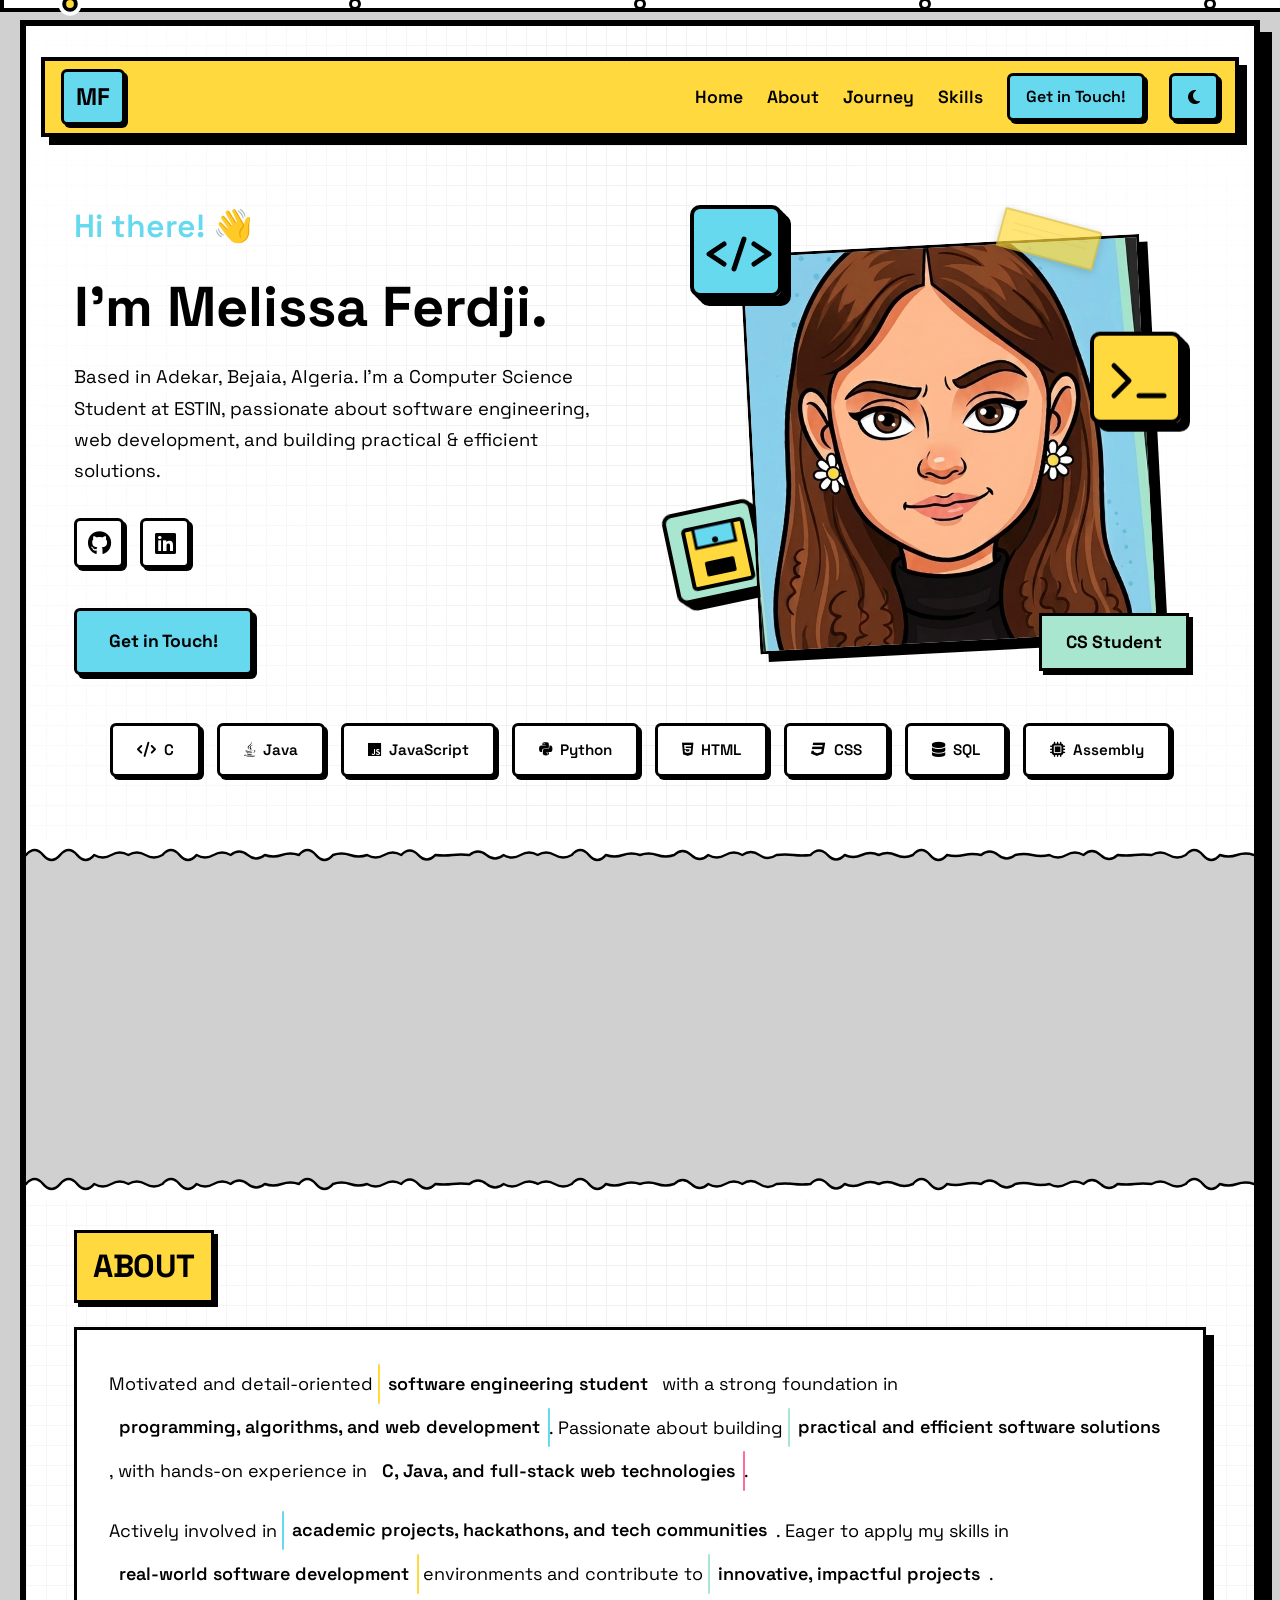
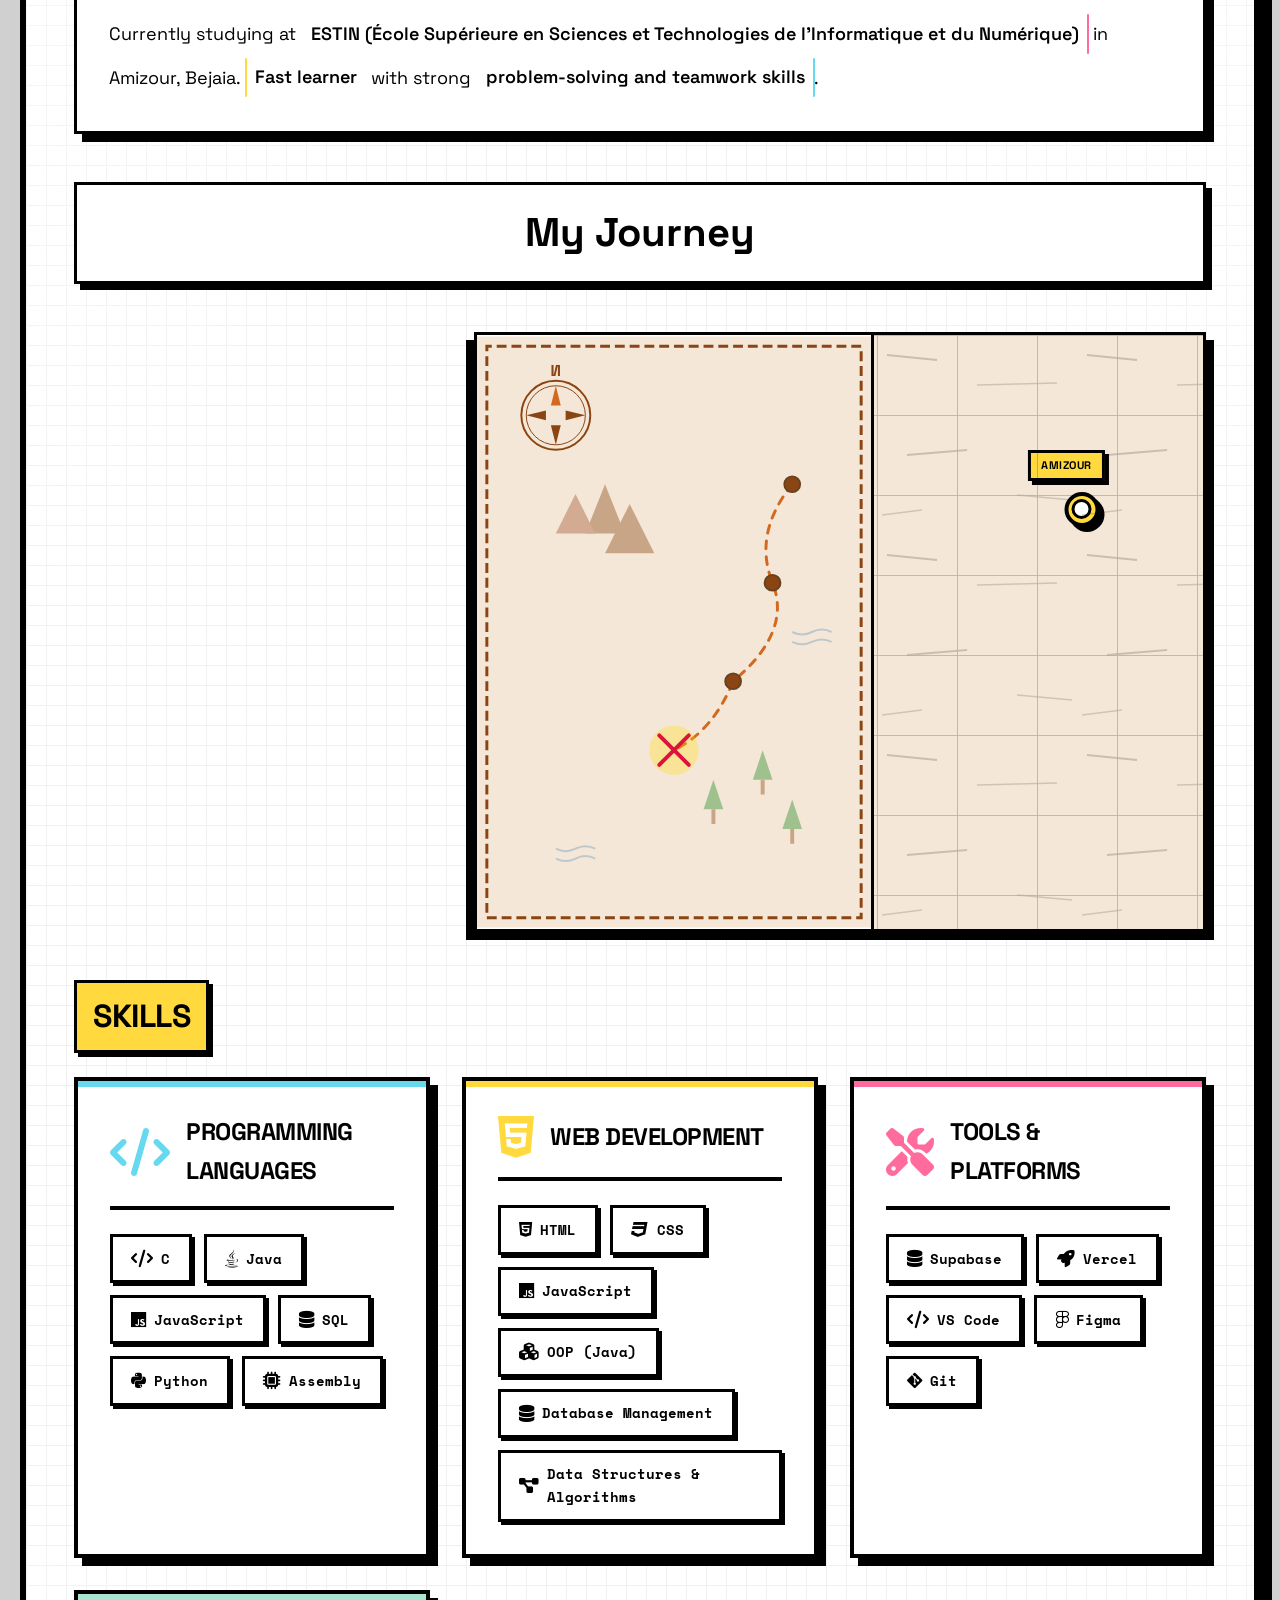
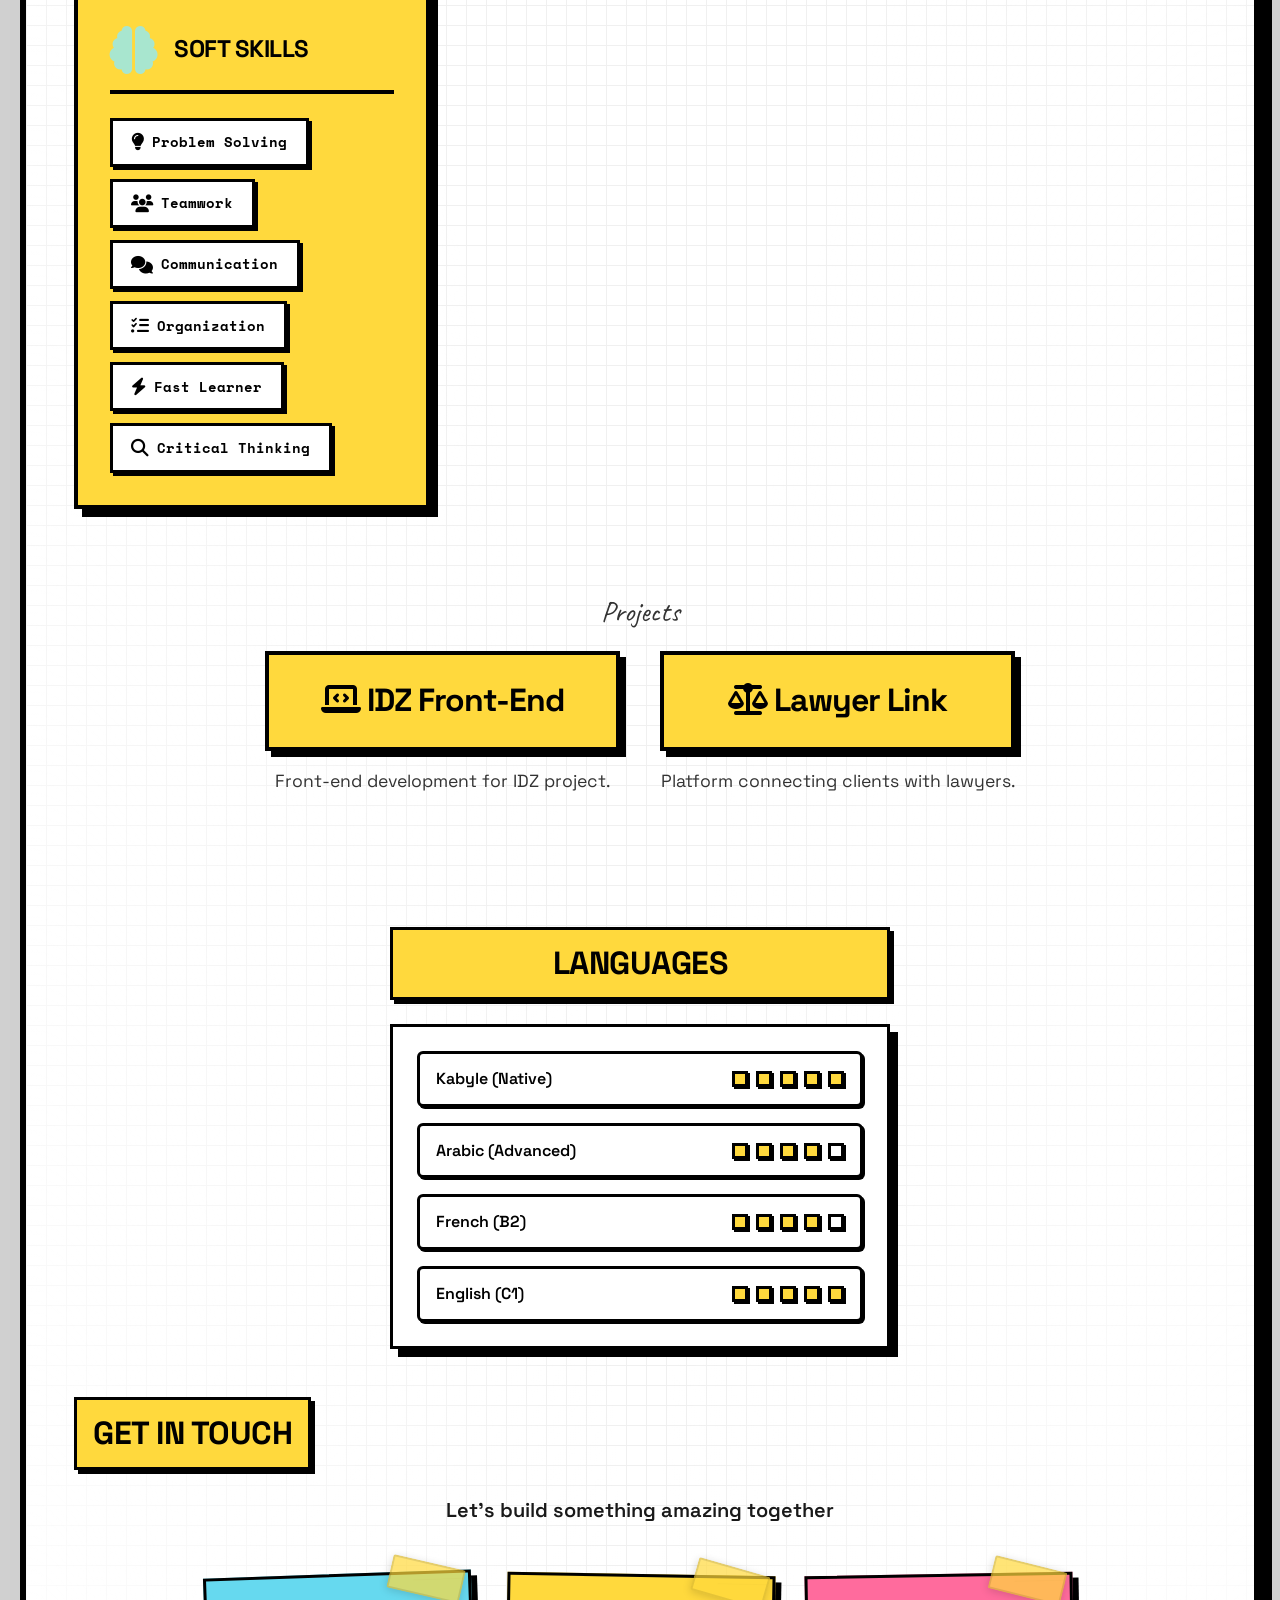
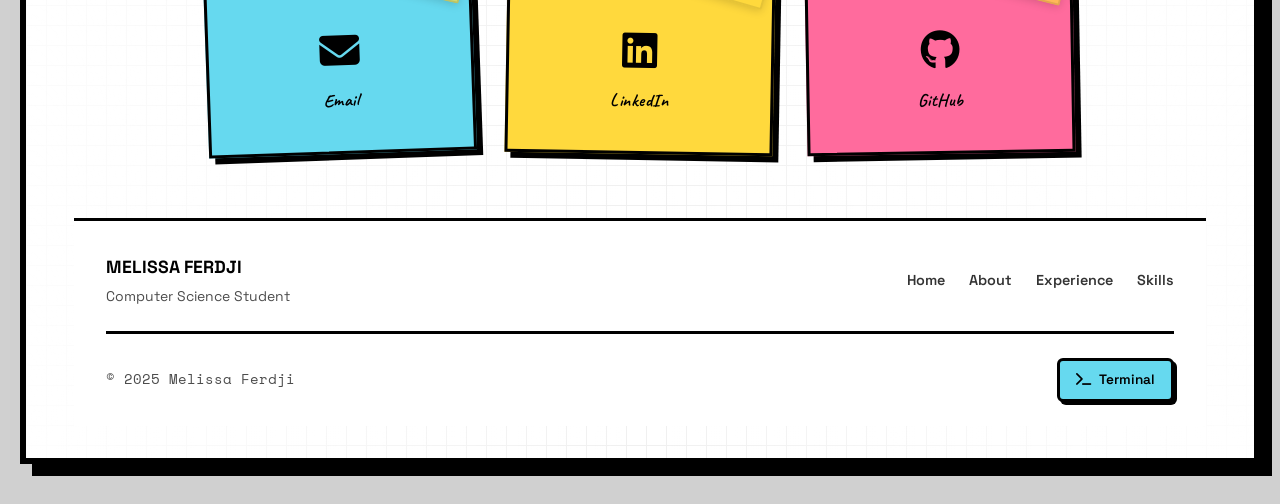
==== index.html @ 0785ccd7 "Initial commit: Adapted portfolio for Melissa Ferdji" ====
<!DOCTYPE html>
<html lang="en">
<head>
    <meta charset="UTF-8">
    <meta name="viewport" content="width=device-width, initial-scale=1.0">

    <!-- Primary Meta Tags -->
    <title>Melissa Ferdji | Computer Science Student | Software & Web Development</title>
    <meta name="title" content="Melissa Ferdji | Computer Science Student | Software & Web Development">
    <meta name="description" content="Motivated software engineering student at ESTIN with a strong foundation in programming, algorithms, and web development. Skilled in C, Java, JavaScript, Python, and full-stack web technologies.">
    <meta name="keywords" content="Melissa Ferdji, Computer Science Student, Software Developer, Web Developer, ESTIN, Java, C, JavaScript, Python, HTML, CSS, SQL, Bejaia, Algeria">
    <meta name="author" content="Melissa Ferdji">
    <meta name="robots" content="index, follow">
    <meta name="language" content="English">

    <!-- Geo Tags -->
    <meta name="geo.region" content="DZ-06">
    <meta name="geo.placename" content="Bejaia">
    <meta name="geo.position" content="36.7509;5.0567">

    <!-- Open Graph / Facebook -->
    <meta property="og:type" content="website">
    <meta property="og:url" content="https://www.reallygreatsite.com">
    <meta property="og:site_name" content="Melissa Ferdji">
    <meta property="og:title" content="Melissa Ferdji | Computer Science Student">
    <meta property="og:description" content="Software engineering student with a strong foundation in programming, algorithms, and web development.">
    <meta property="og:image" content="image/melissa.png">
    <meta property="og:image:width" content="1200">
    <meta property="og:image:height" content="630">
    <meta property="og:image:alt" content="Melissa Ferdji - Computer Science Student">
    <meta property="og:locale" content="en_US">

    <!-- Twitter -->
    <meta property="twitter:card" content="summary_large_image">
    <meta property="twitter:url" content="https://www.reallygreatsite.com">
    <meta property="twitter:title" content="Melissa Ferdji | Computer Science Student">
    <meta property="twitter:description" content="Software engineering student with a strong foundation in programming, algorithms, and web development.">
    <meta property="twitter:image" content="image/melissa.png">
    <meta property="twitter:image:alt" content="Melissa Ferdji - Computer Science Student">

    <!-- Canonical URL -->
    <link rel="canonical" href="https://www.reallygreatsite.com">

    <!-- Favicon -->
    <link rel="icon" type="image/svg+xml" href="favicon.svg">

    <!-- Preload critical resources -->
    <link rel="preload" href="neo-styles.css" as="style">
    <link rel="preload" href="fonts.css" as="style">

    <!-- Stylesheets -->
    <link rel="stylesheet" href="neo-styles.css">
    <link rel="stylesheet" href="fontawesome/css/all.min.css" media="print" onload="this.media='all'">
    <noscript><link rel="stylesheet" href="fontawesome/css/all.min.css"></noscript>
    <link href="fonts.css" rel="stylesheet">
    <!-- External JavaScript -->

    <!-- Structured Data / JSON-LD -->
    <script type="application/ld+json">
    {
      "@context": "https://schema.org",
      "@type": "Person",
      "name": "Melissa Ferdji",
      "url": "https://www.reallygreatsite.com",
      "jobTitle": "Computer Science Student",
      "worksFor": {
        "@type": "EducationalOrganization",
        "name": "ESTIN - École Supérieure en Sciences et Technologies de l'Informatique et du Numérique"
      },
      "address": {
        "@type": "PostalAddress",
        "addressLocality": "Adekar, Bejaia",
        "addressCountry": "Algeria"
      },
      "alumniOf": {
        "@type": "EducationalOrganization",
        "name": "ESTIN Amizour"
      },
      "knowsAbout": ["C", "Java", "JavaScript", "Python", "SQL", "HTML", "CSS", "OOP", "Database Management", "Web Development", "Data Structures & Algorithms"],
      "sameAs": [
        "https://github.com/FERDJImelissa",
        "https://linkedin.com/in/melissa-ferdji-41543336b"
      ]
    }
    </script>
</head>
<body>


    <!-- Loading Screen -->
    <div class="loader-overlay">
        <div class="loader-shapes">
            <div class="loader-shape-svg loader-shape-1">
                <svg width="80" height="80" viewBox="0 0 100 100" fill="none" xmlns="http://www.w3.org/2000/svg">
                    <rect x="6" y="6" width="88" height="88" rx="8" fill="#66d9ef" stroke="#000" stroke-width="4"/>
                    <rect x="3" y="3" width="88" height="88" rx="8" fill="#66d9ef" stroke="#000" stroke-width="4"/>
                    <path d="M35 40 L20 50 L35 60" stroke="#000" stroke-width="5" stroke-linecap="round" stroke-linejoin="round"/>
                    <path d="M65 40 L80 50 L65 60" stroke="#000" stroke-width="5" stroke-linecap="round" stroke-linejoin="round"/>
                    <line x1="55" y1="35" x2="45" y2="65" stroke="#000" stroke-width="5" stroke-linecap="round"/>
                </svg>
            </div>
            <div class="loader-shape-svg loader-shape-2">
                <svg width="80" height="80" viewBox="0 0 100 100" fill="none" xmlns="http://www.w3.org/2000/svg">
                    <rect x="6" y="6" width="88" height="88" rx="8" fill="#ffd93d" stroke="#000" stroke-width="4"/>
                    <rect x="3" y="3" width="88" height="88" rx="8" fill="#ffd93d" stroke="#000" stroke-width="4"/>
                    <path d="M25 35 L40 50 L25 65" stroke="#000" stroke-width="5" stroke-linecap="round" stroke-linejoin="round"/>
                    <line x1="50" y1="65" x2="75" y2="65" stroke="#000" stroke-width="5" stroke-linecap="round"/>
                </svg>
            </div>
            <div class="loader-shape-svg loader-shape-3">
                <svg width="80" height="80" viewBox="0 0 100 100" fill="none" xmlns="http://www.w3.org/2000/svg">
                    <rect x="6" y="6" width="88" height="88" rx="8" fill="#a8e6cf" stroke="#000" stroke-width="4"/>
                    <rect x="3" y="3" width="88" height="88" rx="8" fill="#a8e6cf" stroke="#000" stroke-width="4"/>
                    <rect x="20" y="20" width="60" height="60" rx="3" fill="#ffd93d" stroke="#000" stroke-width="4"/>
                    <rect x="30" y="20" width="40" height="20" fill="#66d9ef" stroke="#000" stroke-width="3"/>
                    <rect x="35" y="55" width="30" height="15" rx="2" fill="#000"/>
                    <circle cx="50" cy="35" r="3" fill="#000"/>
                </svg>
            </div>
        </div>
        <div class="loader-wrapper">
            <div class="loader-letter">M</div>
            <div class="loader-letter">F</div>
        </div>
        <div class="loader-progress-bar">
            <div class="loader-progress-fill"></div>
        </div>
    </div>

    <div class="page-wrapper">
    <div class="progress-bar-container">
        <div class="progress-bar-fill"></div>
        <div class="progress-checkpoints">
            <div class="checkpoint" data-section="hero">
                <div class="checkpoint-dot"></div>
                <span class="checkpoint-label">Home</span>
            </div>
            <div class="checkpoint" data-section="about">
                <div class="checkpoint-dot"></div>
                <span class="checkpoint-label">About</span>
            </div>
            <div class="checkpoint" data-section="experience">
                <div class="checkpoint-dot"></div>
                <span class="checkpoint-label">Journey</span>
            </div>
            <div class="checkpoint" data-section="skills">
                <div class="checkpoint-dot"></div>
                <span class="checkpoint-label">Skills</span>
            </div>
            <div class="checkpoint" data-section="contact">
                <div class="checkpoint-dot"></div>
                <span class="checkpoint-label">Contact</span>
            </div>
        </div>
    </div>
    <nav class="navbar">
        <div class="nav-content">
            <a href="#" class="nav-brand">MF</a>
            <div class="nav-right">
                <a href="#hero" class="nav-link">Home</a>
                <a href="#about" class="nav-link">About</a>
                <a href="#experience" class="nav-link">Journey</a>
                <a href="#skills" class="nav-link">Skills</a>
                <a href="#contact" class="nav-cta">Get in Touch!</a>
                <button id="theme-toggle" class="theme-toggle-nav" aria-label="Toggle theme">
                    <i class="fas fa-moon"></i>
                </button>
            </div>
        </div>
    </nav>

    <section class="hero" id="hero">
        <div class="hero-content">
            <div class="hero-left">
                <p class="hero-greeting" id="hero-greeting">Hi there! 👋</p>
                <h1 class="hero-name">I'm Melissa Ferdji.</h1>
                <p class="hero-description">
                    Based in Adekar, Bejaia, Algeria. I'm a Computer Science Student at ESTIN, passionate about software engineering, web development, and building practical & efficient solutions.
                </p>
                <div class="hero-social">
                    <a href="https://github.com/FERDJImelissa" target="_blank" class="social-btn">
                        <i class="fab fa-github"></i>
                    </a>
                    <a href="https://linkedin.com/in/melissa-ferdji-41543336b" target="_blank" class="social-btn">
                        <i class="fab fa-linkedin"></i>
                    </a>
                </div>
                <div class="hero-cta-container">
                    <a href="#contact" class="btn-cta">Get in Touch!</a>
                </div>
            </div>
            <div class="hero-right">
                <div class="hero-image-wrapper">
                    <div class="tape-sticker"></div>
                    <img src="image/melissa_home.png" alt="Melissa Ferdji" class="hero-photo" width="400" height="400" fetchpriority="high">
                    <div class="deco-code">
                        <svg width="100" height="100" viewBox="0 0 100 100" fill="none" xmlns="http://www.w3.org/2000/svg">
                            <rect x="6" y="6" width="88" height="88" rx="8" fill="#66d9ef" stroke="#000" stroke-width="4"/>
                            <rect x="3" y="3" width="88" height="88" rx="8" fill="#66d9ef" stroke="#000" stroke-width="4"/>
                            <path d="M35 40 L20 50 L35 60" stroke="#000" stroke-width="5" stroke-linecap="round" stroke-linejoin="round"/>
                            <path d="M65 40 L80 50 L65 60" stroke="#000" stroke-width="5" stroke-linecap="round" stroke-linejoin="round"/>
                            <line x1="55" y1="35" x2="45" y2="65" stroke="#000" stroke-width="5" stroke-linecap="round"/>
                        </svg>
                    </div>
                    <div class="deco-terminal">
                        <svg width="100" height="100" viewBox="0 0 100 100" fill="none" xmlns="http://www.w3.org/2000/svg">
                            <rect x="6" y="6" width="88" height="88" rx="8" fill="#ffd93d" stroke="#000" stroke-width="4"/>
                            <rect x="3" y="3" width="88" height="88" rx="8" fill="#ffd93d" stroke="#000" stroke-width="4"/>
                            <path d="M25 35 L40 50 L25 65" stroke="#000" stroke-width="5" stroke-linecap="round" stroke-linejoin="round"/>
                            <line x1="50" y1="65" x2="75" y2="65" stroke="#000" stroke-width="5" stroke-linecap="round"/>
                        </svg>
                    </div>
                    <div class="deco-floppy">
                        <svg width="100" height="100" viewBox="0 0 100 100" fill="none" xmlns="http://www.w3.org/2000/svg">
                            <rect x="6" y="6" width="88" height="88" rx="8" fill="#a8e6cf" stroke="#000" stroke-width="4"/>
                            <rect x="3" y="3" width="88" height="88" rx="8" fill="#a8e6cf" stroke="#000" stroke-width="4"/>
                            <rect x="20" y="20" width="60" height="60" rx="3" fill="#ffd93d" stroke="#000" stroke-width="4"/>
                            <rect x="30" y="20" width="40" height="20" fill="#66d9ef" stroke="#000" stroke-width="3"/>
                            <rect x="35" y="55" width="30" height="15" rx="2" fill="#000"/>
                            <circle cx="50" cy="35" r="3" fill="#000"/>
                        </svg>
                    </div>
                    <div class="deco-label">CS Student</div>
                </div>
            </div>
        </div>
        <div class="tech-badges">
            <span class="tech-badge"><i class="fas fa-code"></i> C</span>
            <span class="tech-badge"><i class="fab fa-java"></i> Java</span>
            <span class="tech-badge"><i class="fab fa-js"></i> JavaScript</span>
            <span class="tech-badge"><i class="fab fa-python"></i> Python</span>
            <span class="tech-badge"><i class="fab fa-html5"></i> HTML</span>
            <span class="tech-badge"><i class="fab fa-css3"></i> CSS</span>
            <span class="tech-badge"><i class="fas fa-database"></i> SQL</span>
            <span class="tech-badge"><i class="fas fa-microchip"></i> Assembly</span>
        </div>
    </section>

    <div class="paper-tear paper-tear-top">
        <svg width="100%" height="30" viewBox="0 0 1440 30" preserveAspectRatio="none" xmlns="http://www.w3.org/2000/svg">
            <path d="M0,0 L0,15 Q10,5 20,15 T40,15 Q50,5 60,15 T80,15 Q90,20 100,15 T120,15 Q130,10 140,15 T160,15 Q170,5 180,15 T200,15 Q210,20 220,15 T240,15 Q250,8 260,15 T280,15 Q290,18 300,15 T320,15 Q330,5 340,15 T360,15 Q370,12 380,15 T400,15 Q410,20 420,15 T440,15 Q450,6 460,15 T480,15 Q490,16 500,15 T520,15 Q530,8 540,15 T560,15 Q570,20 580,15 T600,15 Q610,10 620,15 T640,15 Q650,5 660,15 T680,15 Q690,18 700,15 T720,15 Q730,12 740,15 T760,15 Q770,7 780,15 T800,15 Q810,20 820,15 T840,15 Q850,9 860,15 T880,15 Q890,14 900,15 T920,15 Q930,6 940,15 T960,15 Q970,19 980,15 T1000,15 Q1010,11 1020,15 T1040,15 Q1050,5 1060,15 T1080,15 Q1090,17 1100,15 T1120,15 Q1130,8 1140,15 T1160,15 Q1170,13 1180,15 T1200,15 Q1210,20 1220,15 T1240,15 Q1250,7 1260,15 T1280,15 Q1290,16 1300,15 T1320,15 Q1330,10 1340,15 T1360,15 Q1370,5 1380,15 T1400,15 Q1410,18 1420,15 T1440,15 L1440,0 Z"
            fill="#ffffff" stroke="none"/>
            <path d="M0,30 L0,15 Q10,5 20,15 T40,15 Q50,5 60,15 T80,15 Q90,20 100,15 T120,15 Q130,10 140,15 T160,15 Q170,5 180,15 T200,15 Q210,20 220,15 T240,15 Q250,8 260,15 T280,15 Q290,18 300,15 T320,15 Q330,5 340,15 T360,15 Q370,12 380,15 T400,15 Q410,20 420,15 T440,15 Q450,6 460,15 T480,15 Q490,16 500,15 T520,15 Q530,8 540,15 T560,15 Q570,20 580,15 T600,15 Q610,10 620,15 T640,15 Q650,5 660,15 T680,15 Q690,18 700,15 T720,15 Q730,12 740,15 T760,15 Q770,7 780,15 T800,15 Q810,20 820,15 T840,15 Q850,9 860,15 T880,15 Q890,14 900,15 T920,15 Q930,6 940,15 T960,15 Q970,19 980,15 T1000,15 Q1010,11 1020,15 T1040,15 Q1050,5 1060,15 T1080,15 Q1090,17 1100,15 T1120,15 Q1130,8 1140,15 T1160,15 Q1170,13 1180,15 T1200,15 Q1210,20 1220,15 T1240,15 Q1250,7 1260,15 T1280,15 Q1290,16 1300,15 T1320,15 Q1330,10 1340,15 T1360,15 Q1370,5 1380,15 T1400,15 Q1410,18 1420,15 T1440,15 L1440,30 Z"
            fill="#d0d0d0" stroke="none"/>
            <path d="M0,15 Q10,5 20,15 T40,15 Q50,5 60,15 T80,15 Q90,20 100,15 T120,15 Q130,10 140,15 T160,15 Q170,5 180,15 T200,15 Q210,20 220,15 T240,15 Q250,8 260,15 T280,15 Q290,18 300,15 T320,15 Q330,5 340,15 T360,15 Q370,12 380,15 T400,15 Q410,20 420,15 T440,15 Q450,6 460,15 T480,15 Q490,16 500,15 T520,15 Q530,8 540,15 T560,15 Q570,20 580,15 T600,15 Q610,10 620,15 T640,15 Q650,5 660,15 T680,15 Q690,18 700,15 T720,15 Q730,12 740,15 T760,15 Q770,7 780,15 T800,15 Q810,20 820,15 T840,15 Q850,9 860,15 T880,15 Q890,14 900,15 T920,15 Q930,6 940,15 T960,15 Q970,19 980,15 T1000,15 Q1010,11 1020,15 T1040,15 Q1050,5 1060,15 T1080,15 Q1090,17 1100,15 T1120,15 Q1130,8 1140,15 T1160,15 Q1170,13 1180,15 T1200,15 Q1210,20 1220,15 T1240,15 Q1250,7 1260,15 T1280,15 Q1290,16 1300,15 T1320,15 Q1330,10 1340,15 T1360,15 Q1370,5 1380,15 T1400,15 Q1410,18 1420,15 T1440,15"
            fill="none" stroke="var(--border)" stroke-width="2.5" stroke-linecap="round" stroke-linejoin="round"/>
        </svg>
    </div>

    <div class="page-gap"></div>

    <div class="paper-tear paper-tear-bottom">
        <svg width="100%" height="30" viewBox="0 0 1440 30" preserveAspectRatio="none" xmlns="http://www.w3.org/2000/svg">
            <path d="M0,0 L0,15 Q10,5 20,15 T40,15 Q50,5 60,15 T80,15 Q90,20 100,15 T120,15 Q130,10 140,15 T160,15 Q170,5 180,15 T200,15 Q210,20 220,15 T240,15 Q250,8 260,15 T280,15 Q290,18 300,15 T320,15 Q330,5 340,15 T360,15 Q370,12 380,15 T400,15 Q410,20 420,15 T440,15 Q450,6 460,15 T480,15 Q490,16 500,15 T520,15 Q530,8 540,15 T560,15 Q570,20 580,15 T600,15 Q610,10 620,15 T640,15 Q650,5 660,15 T680,15 Q690,18 700,15 T720,15 Q730,12 740,15 T760,15 Q770,7 780,15 T800,15 Q810,20 820,15 T840,15 Q850,9 860,15 T880,15 Q890,14 900,15 T920,15 Q930,6 940,15 T960,15 Q970,19 980,15 T1000,15 Q1010,11 1020,15 T1040,15 Q1050,5 1060,15 T1080,15 Q1090,17 1100,15 T1120,15 Q1130,8 1140,15 T1160,15 Q1170,13 1180,15 T1200,15 Q1210,20 1220,15 T1240,15 Q1250,7 1260,15 T1280,15 Q1290,16 1300,15 T1320,15 Q1330,10 1340,15 T1360,15 Q1370,5 1380,15 T1400,15 Q1410,18 1420,15 T1440,15 L1440,0 Z"
            fill="#d0d0d0" stroke="none"/>
            <path d="M0,30 L0,15 Q10,5 20,15 T40,15 Q50,5 60,15 T80,15 Q90,20 100,15 T120,15 Q130,10 140,15 T160,15 Q170,5 180,15 T200,15 Q210,20 220,15 T240,15 Q250,8 260,15 T280,15 Q290,18 300,15 T320,15 Q330,5 340,15 T360,15 Q370,12 380,15 T400,15 Q410,20 420,15 T440,15 Q450,6 460,15 T480,15 Q490,16 500,15 T520,15 Q530,8 540,15 T560,15 Q570,20 580,15 T600,15 Q610,10 620,15 T640,15 Q650,5 660,15 T680,15 Q690,18 700,15 T720,15 Q730,12 740,15 T760,15 Q770,7 780,15 T800,15 Q810,20 820,15 T840,15 Q850,9 860,15 T880,15 Q890,14 900,15 T920,15 Q930,6 940,15 T960,15 Q970,19 980,15 T1000,15 Q1010,11 1020,15 T1040,15 Q1050,5 1060,15 T1080,15 Q1090,17 1100,15 T1120,15 Q1130,8 1140,15 T1160,15 Q1170,13 1180,15 T1200,15 Q1210,20 1220,15 T1240,15 Q1250,7 1260,15 T1280,15 Q1290,16 1300,15 T1320,15 Q1330,10 1340,15 T1360,15 Q1370,5 1380,15 T1400,15 Q1410,18 1420,15 T1440,15 L1440,30 Z"
            fill="#ffffff" stroke="none"/>
            <path d="M0,15 Q10,5 20,15 T40,15 Q50,5 60,15 T80,15 Q90,20 100,15 T120,15 Q130,10 140,15 T160,15 Q170,5 180,15 T200,15 Q210,20 220,15 T240,15 Q250,8 260,15 T280,15 Q290,18 300,15 T320,15 Q330,5 340,15 T360,15 Q370,12 380,15 T400,15 Q410,20 420,15 T440,15 Q450,6 460,15 T480,15 Q490,16 500,15 T520,15 Q530,8 540,15 T560,15 Q570,20 580,15 T600,15 Q610,10 620,15 T640,15 Q650,5 660,15 T680,15 Q690,18 700,15 T720,15 Q730,12 740,15 T760,15 Q770,7 780,15 T800,15 Q810,20 820,15 T840,15 Q850,9 860,15 T880,15 Q890,14 900,15 T920,15 Q930,6 940,15 T960,15 Q970,19 980,15 T1000,15 Q1010,11 1020,15 T1040,15 Q1050,5 1060,15 T1080,15 Q1090,17 1100,15 T1120,15 Q1130,8 1140,15 T1160,15 Q1170,13 1180,15 T1200,15 Q1210,20 1220,15 T1240,15 Q1250,7 1260,15 T1280,15 Q1290,16 1300,15 T1320,15 Q1330,10 1340,15 T1360,15 Q1370,5 1380,15 T1400,15 Q1410,18 1420,15 T1440,15"
            fill="none" stroke="var(--border)" stroke-width="2.5" stroke-linecap="round" stroke-linejoin="round"/>
        </svg>
    </div>

    <div class="tear-tape-sticker"></div>

    <div class="container">

        <section class="section" id="about">
            <h2 class="section-title">ABOUT</h2>
            <div class="card">
                <p class="text">
                    Motivated and detail-oriented <span class="highlight highlight-yellow">software engineering student</span> with a strong foundation in
                    <span class="highlight highlight-cyan">programming, algorithms, and web development</span>. Passionate about building
                    <span class="highlight highlight-green">practical and efficient software solutions</span>, with hands-on experience in
                    <span class="highlight highlight-pink">C, Java, and full-stack web technologies</span>.
                </p>
                <p class="text">
                    Actively involved in <span class="highlight highlight-cyan">academic projects, hackathons, and tech communities</span>.
                    Eager to apply my skills in <span class="highlight highlight-yellow">real-world software development</span> environments
                    and contribute to <span class="highlight highlight-green">innovative, impactful projects</span>.
                </p>
                <p class="text">
                    Currently studying at <span class="highlight highlight-pink">ESTIN (École Supérieure en Sciences et Technologies de l'Informatique et du Numérique)</span>
                    in Amizour, Bejaia. <span class="highlight highlight-yellow">Fast learner</span> with strong
                    <span class="highlight highlight-cyan">problem-solving and teamwork skills</span>.
                </p>
            </div>
        </section>

        <section class="section journey-section" id="experience">
            <h2 class="section-title-center">My Journey</h2>
            <div class="journey-container">
                <div class="journey-timeline">
                    <h3 class="timeline-header">Journey Timeline</h3>
            <div class="timeline-list">
                <div class="timeline-item-flat" id="exp-1" data-country="Algeria">
                    <div class="timeline-dot"></div>
                    <div class="timeline-content-flat">
                        <h4 class="timeline-title">2CP (Preparatory Class) @ ESTIN</h4>
                        <p class="timeline-date">2025 - 2026</p>
                        <p class="timeline-description">
                            Second year preparatory class at ESTIN, deepening knowledge in algorithms, data structures, OOP with Java, database management, and web development.
                        </p>
                        <p class="timeline-location"><i class="fas fa-map-marker-alt"></i> Amizour, Bejaia, Algeria</p>
                    </div>
                </div>
                <div class="timeline-item-flat" id="exp-2" data-country="Algeria">
                    <div class="timeline-dot"></div>
                    <div class="timeline-content-flat">
                        <h4 class="timeline-title">1CP (Preparatory Class) @ ESTIN</h4>
                        <p class="timeline-date">2024 - 2025</p>
                        <p class="timeline-description">
                            First year preparatory class covering fundamentals of computer science, C programming, algebra, analysis, and introduction to algorithms.
                        </p>
                        <p class="timeline-location"><i class="fas fa-map-marker-alt"></i> Amizour, Bejaia, Algeria</p>
                    </div>
                </div>
                <div class="timeline-item-flat" id="exp-3" data-country="Algeria">
                    <div class="timeline-dot"></div>
                    <div class="timeline-content-flat">
                        <h4 class="timeline-title">Baccalaureate in Mathematics</h4>
                        <p class="timeline-date">2024</p>
                        <p class="timeline-description">
                            Graduated with distinction — Grade: 17.91/20. Strong foundation in mathematics, physics, and logical reasoning.
                        </p>
                        <p class="timeline-location"><i class="fas fa-map-marker-alt"></i> Adekar, Bejaia, Algeria</p>
                    </div>
                </div>
                <div class="timeline-item-flat" id="exp-4" data-country="Algeria">
                    <div class="timeline-dot"></div>
                    <div class="timeline-content-flat">
                        <h4 class="timeline-title">HR Manager — School of AI Béjaïa</h4>
                        <p class="timeline-date">2025 - Present</p>
                        <p class="timeline-description">
                            Managing human resources for the School of AI Béjaïa club. Organizing events, coordinating members, and promoting AI education in the community.
                        </p>
                        <p class="timeline-location"><i class="fas fa-map-marker-alt"></i> Bejaia, Algeria</p>
                    </div>
                </div>
                <div class="timeline-item-flat" id="exp-5" data-country="Algeria">
                    <div class="timeline-dot"></div>
                    <div class="timeline-content-flat">
                        <h4 class="timeline-title">Hackathon Organizer — "Automate & Innovate"</h4>
                        <p class="timeline-date">2025</p>
                        <p class="timeline-description">
                            Organized a hackathon focused on automation and innovation, bringing together students and developers to solve real-world problems.
                        </p>
                        <p class="timeline-location"><i class="fas fa-map-marker-alt"></i> ESTIN, Amizour, Algeria</p>
                    </div>
                </div>
                <div class="timeline-item-flat" id="exp-6" data-country="Algeria">
                    <div class="timeline-dot"></div>
                    <div class="timeline-content-flat">
                        <h4 class="timeline-title">Participant — EcoHack Hackathon</h4>
                        <p class="timeline-date">2025</p>
                        <p class="timeline-description">
                            Participated in the EcoHack hackathon, developing sustainable technology solutions as part of a collaborative team.
                        </p>
                        <p class="timeline-location"><i class="fas fa-map-marker-alt"></i> Bejaia, Algeria</p>
                    </div>
                </div>
            </div>
                </div>
                <div class="journey-timeline-back">
                    <svg class="treasure-map-svg" viewBox="0 0 400 600" xmlns="http://www.w3.org/2000/svg">
                        <!-- Aged paper background -->
                        <rect width="400" height="600" fill="#f4e7d7"/>

                        <!-- Compass Rose -->
                        <g transform="translate(320, 80)">
                            <circle cx="0" cy="0" r="35" fill="none" stroke="#8B4513" stroke-width="2"/>
                            <circle cx="0" cy="0" r="30" fill="none" stroke="#8B4513" stroke-width="1"/>
                            <!-- N -->
                            <polygon points="0,-30 5,-10 -5,-10" fill="#D2691E"/>
                            <!-- S -->
                            <polygon points="0,30 5,10 -5,10" fill="#8B4513"/>
                            <!-- E -->
                            <polygon points="30,0 10,5 10,-5" fill="#8B4513"/>
                            <!-- W -->
                            <polygon points="-30,0 -10,5 -10,-5" fill="#8B4513"/>
                            <text x="0" y="-40" text-anchor="middle" font-size="16" font-weight="bold" fill="#8B4513">N</text>
                        </g>

                        <!-- Dotted path route -->
                        <path d="M 80,150 Q 120,200 100,250 T 140,350 Q 160,400 200,420"
                              stroke="#D2691E" stroke-width="3" fill="none"
                              stroke-dasharray="8,8" stroke-linecap="round"/>

                        <!-- Location markers -->
                        <circle cx="80" cy="150" r="8" fill="#8B4513" stroke="#654321" stroke-width="2"/>
                        <circle cx="100" cy="250" r="8" fill="#8B4513" stroke="#654321" stroke-width="2"/>
                        <circle cx="140" cy="350" r="8" fill="#8B4513" stroke="#654321" stroke-width="2"/>

                        <!-- X marks the spot -->
                        <g transform="translate(200, 420)">
                            <circle cx="0" cy="0" r="25" fill="#FFD700" opacity="0.3"/>
                            <line x1="-15" y1="-15" x2="15" y2="15" stroke="#DC143C" stroke-width="4" stroke-linecap="round"/>
                            <line x1="15" y1="-15" x2="-15" y2="15" stroke="#DC143C" stroke-width="4" stroke-linecap="round"/>
                        </g>

                        <!-- Mountains -->
                        <g opacity="0.4">
                            <polygon points="250,200 270,150 290,200" fill="#8B4513"/>
                            <polygon points="280,200 300,160 320,200" fill="#A0522D"/>
                            <polygon points="220,220 245,170 270,220" fill="#8B4513"/>
                        </g>

                        <!-- Trees -->
                        <g opacity="0.4">
                            <polygon points="100,450 110,420 120,450" fill="#228B22"/>
                            <rect x="108" y="450" width="4" height="15" fill="#8B4513"/>
                            <polygon points="150,480 160,450 170,480" fill="#228B22"/>
                            <rect x="158" y="480" width="4" height="15" fill="#8B4513"/>
                            <polygon points="70,500 80,470 90,500" fill="#228B22"/>
                            <rect x="78" y="500" width="4" height="15" fill="#8B4513"/>
                        </g>

                        <!-- Waves/Water -->
                        <g opacity="0.3">
                            <path d="M 40,300 Q 50,295 60,300 T 80,300" stroke="#4682B4" stroke-width="2" fill="none"/>
                            <path d="M 40,310 Q 50,305 60,310 T 80,310" stroke="#4682B4" stroke-width="2" fill="none"/>
                            <path d="M 280,520 Q 290,515 300,520 T 320,520" stroke="#4682B4" stroke-width="2" fill="none"/>
                            <path d="M 280,530 Q 290,525 300,530 T 320,530" stroke="#4682B4" stroke-width="2" fill="none"/>
                        </g>

                        <!-- Decorative border -->
                        <rect x="10" y="10" width="380" height="580" fill="none"
                              stroke="#8B4513" stroke-width="3" stroke-dasharray="10,5"/>
                    </svg>
                </div>
                <div class="journey-map-container">
                    <div id="journey-map"></div>
                    <svg class="map-overlay-lines" xmlns="http://www.w3.org/2000/svg">
                        <defs>
                            <pattern id="grid" width="80" height="80" patternUnits="userSpaceOnUse">
                                <path d="M 80 0 L 0 0 0 80" fill="none" stroke="#000" stroke-width="2" opacity="0.8"/>
                            </pattern>
                            <pattern id="scratches" width="200" height="200" patternUnits="userSpaceOnUse">
                                <line x1="10" y1="20" x2="60" y2="25" stroke="#000" stroke-width="2" opacity="0.7"/>
                                <line x1="100" y1="50" x2="180" y2="48" stroke="#000" stroke-width="1.5" opacity="0.6"/>
                                <line x1="30" y1="120" x2="90" y2="115" stroke="#000" stroke-width="2" opacity="0.7"/>
                                <line x1="140" y1="160" x2="195" y2="165" stroke="#000" stroke-width="1.5" opacity="0.6"/>
                                <line x1="5" y1="180" x2="45" y2="175" stroke="#000" stroke-width="1.5" opacity="0.6"/>
                            </pattern>
                        </defs>
                        <rect width="100%" height="100%" fill="url(#grid)"/>
                        <rect width="100%" height="100%" fill="url(#scratches)"/>
                    </svg>
                    <img src="image/melissa_pirate2.png" alt="Pirate" class="map-pirate-overlay" width="200" height="200" loading="lazy">
                </div>
            </div>
        </section>

        <section class="section" id="skills">
            <h2 class="section-title">SKILLS</h2>

            <div class="skills-grid-modern">
                <div class="skill-box">
                    <div class="skill-box-header">
                        <i class="fas fa-code skill-icon-large"></i>
                        <h3 class="skill-box-title">Programming Languages</h3>
                    </div>
                    <div class="tech-tags">
                        <span class="tag"><i class="fas fa-code"></i> C</span>
                        <span class="tag"><i class="fab fa-java"></i> Java</span>
                        <span class="tag"><i class="fab fa-js"></i> JavaScript</span>
                        <span class="tag"><i class="fas fa-database"></i> SQL</span>
                        <span class="tag"><i class="fab fa-python"></i> Python</span>
                        <span class="tag"><i class="fas fa-microchip"></i> Assembly</span>
                    </div>
                </div>

                <div class="skill-box">
                    <div class="skill-box-header">
                        <i class="fab fa-html5 skill-icon-large"></i>
                        <h3 class="skill-box-title">Web Development</h3>
                    </div>
                    <div class="tech-tags">
                        <span class="tag"><i class="fab fa-html5"></i> HTML</span>
                        <span class="tag"><i class="fab fa-css3"></i> CSS</span>
                        <span class="tag"><i class="fab fa-js"></i> JavaScript</span>
                        <span class="tag"><i class="fas fa-cubes"></i> OOP (Java)</span>
                        <span class="tag"><i class="fas fa-database"></i> Database Management</span>
                        <span class="tag"><i class="fas fa-project-diagram"></i> Data Structures & Algorithms</span>
                    </div>
                </div>

                <div class="skill-box">
                    <div class="skill-box-header">
                        <i class="fas fa-tools skill-icon-large"></i>
                        <h3 class="skill-box-title">Tools & Platforms</h3>
                    </div>
                    <div class="tech-tags">
                        <span class="tag"><i class="fas fa-database"></i> Supabase</span>
                        <span class="tag"><i class="fas fa-rocket"></i> Vercel</span>
                        <span class="tag"><i class="fas fa-code"></i> VS Code</span>
                        <span class="tag"><i class="fab fa-figma"></i> Figma</span>
                        <span class="tag"><i class="fab fa-git-alt"></i> Git</span>
                    </div>
                </div>

                <div class="skill-box highlight-box">
                    <div class="skill-box-header">
                        <i class="fas fa-brain skill-icon-large"></i>
                        <h3 class="skill-box-title">Soft Skills</h3>
                    </div>
                    <div class="tech-tags">
                        <span class="tag"><i class="fas fa-lightbulb"></i> Problem Solving</span>
                        <span class="tag"><i class="fas fa-users"></i> Teamwork</span>
                        <span class="tag"><i class="fas fa-comments"></i> Communication</span>
                        <span class="tag"><i class="fas fa-tasks"></i> Organization</span>
                        <span class="tag"><i class="fas fa-bolt"></i> Fast Learner</span>
                        <span class="tag"><i class="fas fa-search"></i> Critical Thinking</span>
                    </div>
                </div>
            </div>
        </section>

        <section class="section section-compact" id="projects">
            <div class="creator-showcase">
                <p class="creator-label">Projects</p>
                <div class="creator-projects-grid">
                    <div class="creator-item">
                        <a href="https://idz-front-end-main.vercel.app" target="_blank" class="creator-project">
                            <span class="creator-name" style="font-size: 2rem;"><i class="fas fa-laptop-code"></i> IDZ Front-End</span>
                        </a>
                        <p class="creator-tagline">Front-end development for IDZ project.</p>
                    </div>
                    <div class="creator-item">
                        <a href="https://lawyerlink-main.vercel.app/" target="_blank" class="creator-project">
                            <span class="creator-name" style="font-size: 2rem;"><i class="fas fa-balance-scale"></i> Lawyer Link</span>
                        </a>
                        <p class="creator-tagline">Platform connecting clients with lawyers.</p>
                    </div>
                </div>
            </div>
        </section>

        <section class="section education-languages-section">
            <div class="education-languages-grid" style="display: flex; justify-content: center;">
                <div class="languages-column" style="width: 100%; max-width: 500px;">
                    <h2 class="section-title" style="text-align: center;">LANGUAGES</h2>
                    <div class="card languages-card">
                        <div class="language-item">
                            <span class="language-name-inline">Kabyle (Native)</span>
                            <div class="language-stars">
                                <span class="star filled"></span>
                                <span class="star filled"></span>
                                <span class="star filled"></span>
                                <span class="star filled"></span>
                                <span class="star filled"></span>
                            </div>
                        </div>
                        <div class="language-item">
                            <span class="language-name-inline">Arabic (Advanced)</span>
                            <div class="language-stars">
                                <span class="star filled"></span>
                                <span class="star filled"></span>
                                <span class="star filled"></span>
                                <span class="star filled"></span>
                                <span class="star"></span>
                            </div>
                        </div>
                        <div class="language-item">
                            <span class="language-name-inline">French (B2)</span>
                            <div class="language-stars">
                                <span class="star filled"></span>
                                <span class="star filled"></span>
                                <span class="star filled"></span>
                                <span class="star filled"></span>
                                <span class="star"></span>
                            </div>
                        </div>
                        <div class="language-item">
                            <span class="language-name-inline">English (C1)</span>
                            <div class="language-stars">
                                <span class="star filled"></span>
                                <span class="star filled"></span>
                                <span class="star filled"></span>
                                <span class="star filled"></span>
                                <span class="star filled"></span>
                            </div>
                        </div>
                    </div>
                </div>
            </div>
        </section>

        <section class="section" id="contact">
            <h2 class="section-title">GET IN TOUCH</h2>
            <div class="contact-container-compact">
                <p class="contact-intro">Let's build something amazing together</p>
                <div class="contact-grid">
                    <a href="mailto:m_ferdji@estin.dz" class="contact-card">
                        <i class="fas fa-envelope"></i>
                        <span>Email</span>
                    </a>
                    <a href="https://linkedin.com/in/melissa-ferdji-41543336b" target="_blank" class="contact-card">
                        <i class="fab fa-linkedin"></i>
                        <span>LinkedIn</span>
                    </a>
                    <a href="https://github.com/FERDJImelissa" target="_blank" class="contact-card">
                        <i class="fab fa-github"></i>
                        <span>GitHub</span>
                    </a>
                </div>
            </div>
        </section>

        <footer class="footer">
            <div class="footer-compact">
                <div class="footer-main">
                    <div class="footer-brand-compact">
                        <strong>MELISSA FERDJI</strong>
                        <span>Computer Science Student</span>
                    </div>
                    <div class="footer-nav-compact">
                        <a href="#hero">Home</a>
                        <a href="#about">About</a>
                        <a href="#experience">Experience</a>
                        <a href="#skills">Skills</a>
                    </div>
                    <div class="footer-social-compact">
                        <a href="https://github.com/FERDJImelissa" target="_blank" title="GitHub">
                            <i class="fab fa-github"></i>
                        </a>
                        <a href="https://linkedin.com/in/melissa-ferdji-41543336b" target="_blank" title="LinkedIn">
                            <i class="fab fa-linkedin"></i>
                        </a>
                        <a href="mailto:m_ferdji@estin.dz" title="Email">
                            <i class="fas fa-envelope"></i>
                        </a>
                    </div>
                </div>
                <div class="footer-bottom-compact">
                    <span>© 2025 Melissa Ferdji</span>
                    <a href="terminal.html" class="footer-terminal-link-compact">
                        <i class="fas fa-terminal"></i> Terminal
                    </a>
                </div>
            </div>
        </footer>
    </div>
    </div>

    <script>
        // Always start at top of page on reload
        if ('scrollRestoration' in history) {
            history.scrollRestoration = 'manual';
        }
        window.scrollTo(0, 0);

        // Loading Screen
        window.addEventListener('load', () => {
            const loader = document.querySelector('.loader-overlay');
            setTimeout(() => {
                loader.classList.add('hidden');
            }, 1200); // Hide after 1.2 seconds
        });

        // Hero Photo Tilt on Scroll
        let photoTilted = false;
        const heroPhoto = document.querySelector('.hero-photo');

        window.addEventListener('scroll', () => {
            if (!photoTilted && window.scrollY > 5) {
                heroPhoto.classList.add('tilted');
                photoTilted = true;
            }
        });

        // Hero Photo Hover - Reset to starting position
        heroPhoto.addEventListener('mouseenter', () => {
            heroPhoto.classList.remove('tilted');
        });

        heroPhoto.addEventListener('mouseleave', () => {
            if (photoTilted) {
                heroPhoto.classList.add('tilted');
            }
        });

        // Falling SVG - Only terminal (top-right)
        let terminalFallen = false;
        const decoTerminal = document.querySelector('.deco-terminal');
        const heroContent = document.querySelector('.hero-content');

        function calculateFallDistance() {
            const heroContentRect = heroContent.getBoundingClientRect();
            const heroContentBottom = heroContentRect.bottom;
            const terminalRect = decoTerminal.getBoundingClientRect();
            const terminalFall = Math.max(0, heroContentBottom - terminalRect.bottom - 50);
            decoTerminal.style.setProperty('--fall-distance', `${terminalFall}px`);
        }

        calculateFallDistance();
        window.addEventListener('resize', calculateFallDistance);

        window.addEventListener('scroll', () => {
            if (!terminalFallen && window.scrollY > 5) {
                decoTerminal.classList.add('falling');
                terminalFallen = true;
            }
        });

        // Paper Tear Gap Parallax Effect
        const pageGap = document.querySelector('.page-gap');
        const paperTearBottom = document.querySelector('.paper-tear-bottom');
        const paperTearBottomBgGray = document.querySelector('.paper-tear-bottom svg path[fill="#d0d0d0"]');
        const paperTearBottomBgWhite = document.querySelector('.paper-tear-bottom svg path[fill="#ffffff"]');
        const tearTapeSticker = document.querySelector('.tear-tape-sticker');
        const minGapHeight = -30;

        function updateTapePosition() {
            if (paperTearBottom && tearTapeSticker) {
                const rect = paperTearBottom.getBoundingClientRect();
                tearTapeSticker.style.setProperty('--tape-position', `${rect.top}px`);
            }
        }

        function updateGapParallax() {
            if (!pageGap || !paperTearBottom) return;

            const isMobile = window.innerWidth <= 768;

            // Skip animation on mobile
            if (isMobile) return;

            const scrollY = window.scrollY;
            const initialGapHeight = 300;
            const scrollStart = 100;
            const scrollRange = 200;
            const stickerDelay = 30;
            const stickerStart = scrollStart + scrollRange + stickerDelay;
            const stickerRange = 60;

            updateTapePosition();

            if (scrollY <= scrollStart) {
                pageGap.style.setProperty('height', initialGapHeight + 'px', 'important');
                paperTearBottom.style.setProperty('margin-top', '0px', 'important');
                if (paperTearBottomBgGray) paperTearBottomBgGray.style.opacity = '1';
                if (tearTapeSticker) {
                    tearTapeSticker.style.transform = 'rotate(-8deg) translateY(-40px) translateZ(30px) rotateX(35deg)';
                    tearTapeSticker.style.opacity = '0';
                }
            } else if (scrollY >= scrollStart && scrollY <= scrollStart + scrollRange) {
                const progress = (scrollY - scrollStart) / scrollRange;
                const currentHeight = initialGapHeight - (initialGapHeight - minGapHeight) * progress;

                if (currentHeight >= 0) {
                    pageGap.style.setProperty('height', currentHeight + 'px', 'important');
                    paperTearBottom.style.setProperty('margin-top', '0px', 'important');
                    if (paperTearBottomBgGray) paperTearBottomBgGray.style.opacity = '1';
                    if (tearTapeSticker) {
                        tearTapeSticker.style.transform = 'rotate(-8deg) translateY(-100px) translateZ(50px) rotateX(45deg)';
                        tearTapeSticker.style.opacity = '0';
                    }
                } else {
                    // Negative margin starts - fade background
                    pageGap.style.setProperty('height', '0px', 'important');
                    paperTearBottom.style.setProperty('margin-top', currentHeight + 'px', 'important');

                    // Fade based on negative margin progress
                    const negativePart = Math.abs(minGapHeight);
                    const negativeProgress = Math.abs(currentHeight) / negativePart;
                    const opacity = 1 - negativeProgress;

                    if (paperTearBottomBgGray) paperTearBottomBgGray.style.opacity = opacity;
                    if (tearTapeSticker) {
                        tearTapeSticker.style.transform = 'rotate(-8deg) translateY(-100px) translateZ(50px) rotateX(45deg)';
                        tearTapeSticker.style.opacity = '0';
                    }
                }
            } else if (scrollY > stickerStart && scrollY < stickerStart + stickerRange) {
                // Sticker animation in progress
                pageGap.style.setProperty('height', '0px', 'important');
                paperTearBottom.style.setProperty('margin-top', minGapHeight + 'px', 'important');
                if (paperTearBottomBgGray) paperTearBottomBgGray.style.opacity = '0';

                if (tearTapeSticker) {
                    const stickerProgress = (scrollY - stickerStart) / stickerRange;

                    // Interpolate transform values based on progress
                    const translateY = -40 + (40 * stickerProgress);
                    const translateZ = 30 - (30 * stickerProgress);
                    const rotateX = 35 - (35 * stickerProgress);
                    const opacityVal = Math.min(1, Math.max(0, (stickerProgress - 0.35) * 1.54));

                    tearTapeSticker.style.transform = `rotate(-8deg) translateY(${translateY}px) translateZ(${translateZ}px) rotateX(${rotateX}deg)`;
                    tearTapeSticker.style.opacity = opacityVal;
                }
            } else if (scrollY >= stickerStart + stickerRange) {
                // Sticker fully stuck
                pageGap.style.setProperty('height', '0px', 'important');
                paperTearBottom.style.setProperty('margin-top', minGapHeight + 'px', 'important');
                if (paperTearBottomBgGray) paperTearBottomBgGray.style.opacity = '0';
                if (tearTapeSticker) {
                    tearTapeSticker.style.transform = 'rotate(-8deg) translateY(0px) translateZ(0px) rotateX(0deg)';
                    tearTapeSticker.style.opacity = '1';
                }
            } else {
                // Between gap close and sticker start
                pageGap.style.setProperty('height', '0px', 'important');
                paperTearBottom.style.setProperty('margin-top', minGapHeight + 'px', 'important');
                if (paperTearBottomBgGray) paperTearBottomBgGray.style.opacity = '0';
                if (tearTapeSticker) {
                    tearTapeSticker.style.transform = 'rotate(-8deg) translateY(-40px) translateZ(30px) rotateX(35deg)';
                    tearTapeSticker.style.opacity = '0';
                }
            }
        }

        window.addEventListener('scroll', updateGapParallax);
        window.addEventListener('resize', updateGapParallax);

        // Initialize all animations with current scroll position
        requestAnimationFrame(() => {
            updateGapParallax();
        });

        // Highlight Parallax Effect
        const highlights = document.querySelectorAll('.highlight');
        const highlightData = new Map();

        highlights.forEach((highlight, index) => {
            const direction = index % 2 === 0 ? 'left' : 'right';
            highlight.setAttribute('data-direction', direction);
            highlightData.set(highlight, {
                hasStarted: false,
                startScroll: 0,
                duration: 100,
                direction: direction
            });
        });

        function updateHighlights() {
            const scrollY = window.scrollY;
            const windowHeight = window.innerHeight;

            highlights.forEach(highlight => {
                const rect = highlight.getBoundingClientRect();
                const elementTop = rect.top + scrollY;
                const data = highlightData.get(highlight);

                // Start highlighting when element is near top of viewport
                const triggerPoint = scrollY + windowHeight * 0.8;

                if (!data.hasStarted && triggerPoint >= elementTop) {
                    data.hasStarted = true;
                    data.startScroll = scrollY;
                }

                if (data.hasStarted) {
                    const progress = Math.min(1, Math.max(0, (scrollY - data.startScroll) / data.duration));
                    highlight.style.setProperty('--highlight-progress', `${progress * 100}%`);
                }

                // Reset when scrolling back up past element
                if (data.hasStarted && scrollY < data.startScroll - 50) {
                    data.hasStarted = false;
                    highlight.style.setProperty('--highlight-progress', '0%');
                }
            });
        }

        window.addEventListener('scroll', updateHighlights);
        requestAnimationFrame(() => {
            updateHighlights();
        });

        // Language Stars Parallax Effect
        const languageItems = document.querySelectorAll('.language-item');
        const languageStarsData = new Map();

        languageItems.forEach(item => {
            const stars = item.querySelectorAll('.language-stars .star');
            languageStarsData.set(item, {
                hasStarted: false,
                startScroll: 0,
                stars: stars,
                starDelay: 50
            });
        });

        function updateLanguageStars() {
            const scrollY = window.scrollY;
            const windowHeight = window.innerHeight;

            languageItems.forEach(item => {
                const rect = item.getBoundingClientRect();
                const elementTop = rect.top + scrollY;
                const data = languageStarsData.get(item);

                const triggerPoint = scrollY + windowHeight * 0.8;

                if (!data.hasStarted && triggerPoint >= elementTop) {
                    data.hasStarted = true;
                    data.startScroll = scrollY;
                }

                if (data.hasStarted) {
                    const scrollProgress = scrollY - data.startScroll;

                    data.stars.forEach((star, index) => {
                        const starTrigger = index * data.starDelay;
                        if (scrollProgress >= starTrigger) {
                            star.classList.add('visible');
                        }
                    });
                }
            });
        }

        window.addEventListener('scroll', updateLanguageStars);
        requestAnimationFrame(() => {
            updateLanguageStars();
        });

        // Journey Timeline Book Page Effect
        const journeyTimeline = document.querySelector('.journey-timeline');
        const journeyTimelineBack = document.querySelector('.journey-timeline-back');
        const journeyTimelineData = {
            hasStarted: false,
            startScroll: 0,
            pageRange: 200
        };

        function updateJourneyTimeline() {
            if (!journeyTimeline || !journeyTimelineBack) return;

            // Only run animation on desktop
            if (window.innerWidth < 769) return;

            const scrollY = window.scrollY;
            const windowHeight = window.innerHeight;
            const rect = journeyTimeline.getBoundingClientRect();
            const elementTop = rect.top + scrollY;

            const triggerPoint = scrollY + windowHeight * 0.5;

            if (!journeyTimelineData.hasStarted && triggerPoint >= elementTop) {
                journeyTimelineData.hasStarted = true;
                journeyTimelineData.startScroll = scrollY;
            }

            if (journeyTimelineData.hasStarted) {
                const progress = Math.min(1, Math.max(0, (scrollY - journeyTimelineData.startScroll) / journeyTimelineData.pageRange));

                // Book left page opening - timeline rotates from back to front
                const rotateY = 180 - (180 * progress); // 180 -> 0

                // Both rotate together
                journeyTimeline.style.transform = `rotateY(${rotateY}deg)`;
                journeyTimelineBack.style.transform = `rotateY(${rotateY}deg)`;

                // Switch z-index at 90 degrees
                if (rotateY > 95) {
                    // Map is visible (when book is closed)
                    journeyTimeline.style.zIndex = '1';
                    journeyTimelineBack.style.zIndex = '100';
                } else {
                    // Timeline content is visible (when book is open)
                    journeyTimeline.style.zIndex = '100';
                    journeyTimelineBack.style.zIndex = '1';
                }

                // Enable scrolling when fully opened
                if (progress >= 1) {
                    journeyTimeline.style.overflowY = 'auto';
                } else {
                    journeyTimeline.style.overflowY = 'hidden';
                }
            } else {
                // Reset to initial state
                journeyTimeline.style.transform = 'rotateY(180deg)';
                journeyTimelineBack.style.transform = 'rotateY(180deg)';
                journeyTimeline.style.zIndex = '1';
                journeyTimelineBack.style.zIndex = '100';
                journeyTimeline.style.overflowY = 'hidden';
            }
        }

        window.addEventListener('scroll', updateJourneyTimeline);
        requestAnimationFrame(() => {
            updateJourneyTimeline();
        });

        // Theme Toggle
        const themeToggle = document.getElementById('theme-toggle');
        const body = document.body;
        const icon = themeToggle.querySelector('i');

        const currentTheme = localStorage.getItem('theme') || 'light';
        body.setAttribute('data-theme', currentTheme);
        updateIcon(currentTheme);

        themeToggle.addEventListener('click', () => {
            const theme = body.getAttribute('data-theme');
            const newTheme = theme === 'light' ? 'dark' : 'light';

            body.setAttribute('data-theme', newTheme);
            localStorage.setItem('theme', newTheme);
            updateIcon(newTheme);
        });

        function updateIcon(theme) {
            if (theme === 'dark') {
                icon.classList.remove('fa-moon');
                icon.classList.add('fa-sun');
            } else {
                icon.classList.remove('fa-sun');
                icon.classList.add('fa-moon');
            }
        }

        // Smooth Scroll for Navigation
        document.querySelectorAll('.nav-link').forEach(link => {
            link.addEventListener('click', (e) => {
                e.preventDefault();
                const targetId = link.getAttribute('href');
                const targetSection = document.querySelector(targetId);
                if (targetSection) {
                    targetSection.scrollIntoView({ behavior: 'smooth', block: 'start' });
                }
            });
        });

        // Smart Navbar Scroll
        const navbar = document.querySelector('.navbar');
        let lastScroll = 0;

        window.addEventListener('scroll', () => {
            const currentScroll = window.pageYOffset;

            // Smart hide/show navbar
            if (currentScroll > lastScroll && currentScroll > 100) {
                // Scrolling down & past threshold - hide navbar
                navbar.classList.add('navbar-hidden');
            } else if (currentScroll < lastScroll) {
                // Scrolling up - show navbar
                navbar.classList.remove('navbar-hidden');
            }

            // Active link highlighting
            const sections = document.querySelectorAll('section[id]');
            sections.forEach(section => {
                const sectionTop = section.offsetTop - 100;
                const sectionHeight = section.offsetHeight;
                const sectionId = section.getAttribute('id');

                if (currentScroll >= sectionTop && currentScroll < sectionTop + sectionHeight) {
                    document.querySelectorAll('.nav-link').forEach(link => {
                        link.classList.remove('active');
                        if (link.getAttribute('href') === `#${sectionId}`) {
                            link.classList.add('active');
                        }
                    });
                }
            });

            lastScroll = currentScroll;
        });

        // Intersection Observer for fade-in animations
        const observerOptions = {
            threshold: 0.1,
            rootMargin: '0px 0px -100px 0px'
        };

        const observer = new IntersectionObserver((entries) => {
            entries.forEach(entry => {
                if (entry.isIntersecting) {
                    entry.target.classList.add('fade-in');
                }
            });
        }, observerOptions);

        document.querySelectorAll('.section, .timeline-item, .skill-box').forEach(el => {
            observer.observe(el);
        });

        // Matrix Typing Effect for Hero Greeting
        const greetingElement = document.getElementById('hero-greeting');
        const finalText = 'Hi there! 👋';
        const chars = 'ABCDEFGHIJKLMNOPQRSTUVWXYZabcdefghijklmnopqrstuvwxyz0123456789!@#$%^&*';

        function matrixTypingEffect() {
            let iterations = 0;
            const interval = setInterval(() => {
                greetingElement.textContent = finalText
                    .split('')
                    .map((char, index) => {
                        if (index < iterations) {
                            return finalText[index];
                        }
                        if (char === ' ' || char === '👋') {
                            return char;
                        }
                        return chars[Math.floor(Math.random() * chars.length)];
                    })
                    .join('');

                if (iterations >= finalText.length) {
                    clearInterval(interval);
                }

                iterations += 1/3;
            }, 50);
        }

        // Start the effect after a short delay
        setTimeout(matrixTypingEffect, 500);

        // Native JS Map Replacement
        const mapContainer = document.getElementById('journey-map');
        mapContainer.style.position = 'relative';
        mapContainer.style.backgroundColor = '#f4e7d7'; // parchment color
        mapContainer.style.overflow = 'hidden';

        // Group locations by country
        const locations = [
            {
                coords: [36.6403, 4.8997],
                country: 'Amizour',
                companies: [
                    {
                        city: 'Amizour',
                        company: 'ESTIN',
                        period: '2024 - 2026',
                        role: 'Computer Science Student'
                    }
                ]
            },
            {
                coords: [36.6711, 4.6644],
                country: 'Adekar',
                companies: [
                    {
                        city: 'Adekar',
                        company: 'High School',
                        period: '2024',
                        role: 'Baccalaureate Student'
                    }
                ]
            },
            {
                coords: [36.4600, 4.5400],
                country: 'Akbou',
                companies: [
                    {
                        city: 'Akbou',
                        company: 'EcoHack',
                        period: '2025',
                        role: 'Hackathon Participant'
                    }
                ]
            }
        ];

        // Bounds for coordinate mapping
        const minLat = 36.3, maxLat = 36.8;
        const minLon = 4.4, maxLon = 5.0;

        const markers = {};

        locations.forEach(location => {
            const isCurrent = location.country === 'Amizour';
            
            // Map coordinates to percentages
            const xPercent = ((location.coords[1] - minLon) / (maxLon - minLon)) * 100;
            // Invert y because lat increases upwards, but CSS top increases downwards
            const yPercent = 100 - (((location.coords[0] - minLat) / (maxLat - minLat)) * 100);

            const markerDiv = document.createElement('div');
            markerDiv.className = isCurrent ? 'neo-marker neo-marker-current' : 'neo-marker';
            markerDiv.style.position = 'absolute';
            markerDiv.style.left = `${xPercent}%`;
            markerDiv.style.top = `${yPercent}%`;
            markerDiv.style.transform = 'translate(-50%, -100%)';
            markerDiv.style.cursor = 'pointer';
            markerDiv.style.zIndex = '10';

            markerDiv.innerHTML = `
                <div class="neo-marker-label ${isCurrent ? 'neo-marker-label-current' : ''}">${location.country}</div>
                <div class="neo-marker-pin ${isCurrent ? 'neo-marker-pin-current' : ''}"></div>
            `;

            // Build popup content
            let popupContent = `<div class="map-popup" style="display: none; position: absolute; bottom: 100%; left: 50%; transform: translateX(-50%); margin-bottom: 10px; z-index: 20; background: white; border: 2px solid var(--border); box-shadow: 4px 4px 0 #000; padding: 10px; width: max-content; pointer-events: none;">`;
            popupContent += `<div class="map-popup-country" style="font-weight: bold; border-bottom: 2px solid var(--border); margin-bottom: 5px;">${location.country}</div>`;

            location.companies.forEach((company, index) => {
                if (index > 0) popupContent += `<div class="map-popup-divider" style="height: 2px; background: var(--border); margin: 5px 0;"></div>`;
                popupContent += `
                    <div class="map-popup-company" style="font-size: 0.9em; display: flex; flex-direction: column; text-align: left;">
                        <strong>${company.company}</strong>
                        <span>${company.role}</span>
                        <small style="color: #666;">${company.city}</small>
                        <small style="color: #666;">${company.period}</small>
                    </div>
                `;
            });

            popupContent += `</div>`;
            
            // Add popup to marker
            markerDiv.insertAdjacentHTML('beforeend', popupContent);
            const popupEl = markerDiv.querySelector('.map-popup');

            // Handle hover
            markerDiv.addEventListener('mouseenter', () => {
                popupEl.style.display = 'block';
            });
            markerDiv.addEventListener('mouseleave', () => {
                popupEl.style.display = 'none';
            });

            mapContainer.appendChild(markerDiv);
            markers[location.country] = { element: markerDiv, popup: popupEl };
        });

        // Add click handlers to timeline items
        document.querySelectorAll('.timeline-item-flat').forEach(item => {
            item.addEventListener('click', () => {
                const country = item.getAttribute('data-country');
                
                // Hide all popups first
                Object.values(markers).forEach(m => {
                    m.popup.style.display = 'none';
                    m.element.style.zIndex = '10';
                });

                const marker = markers[country];
                if (marker) {
                    // Highlight the selected marker
                    marker.element.style.zIndex = '20';
                    marker.popup.style.display = 'block';
                    
                    // Add a small bounce animation using CSS transition
                    marker.element.style.transition = 'transform 0.3s ease';
                    marker.element.style.transform = 'translate(-50%, -120%)';
                    setTimeout(() => {
                        marker.element.style.transform = 'translate(-50%, -100%)';
                    }, 300);
                }
            });
        });

        // Progress Bar Functionality
        const progressBarFill = document.querySelector('.progress-bar-fill');
        const checkpoints = document.querySelectorAll('.checkpoint');

        function updateProgressBar() {
            const windowHeight = window.innerHeight;
            const documentHeight = document.documentElement.scrollHeight - windowHeight;
            const scrolled = window.scrollY;
            const progress = (scrolled / documentHeight) * 100;

            progressBarFill.style.width = progress + '%';

            // Update active checkpoint based on scroll position
            const sections = ['hero', 'about', 'experience', 'skills', 'contact'];
            let activeIndex = 0;

            sections.forEach((sectionId, index) => {
                const section = document.getElementById(sectionId);
                if (section) {
                    const rect = section.getBoundingClientRect();
                    if (rect.top <= windowHeight / 2 && rect.bottom >= windowHeight / 2) {
                        activeIndex = index;
                    }
                }
            });

            checkpoints.forEach((checkpoint, index) => {
                if (index <= activeIndex) {
                    checkpoint.classList.add('active');
                } else {
                    checkpoint.classList.remove('active');
                }
            });
        }

        // Checkpoint click handlers
        checkpoints.forEach(checkpoint => {
            checkpoint.addEventListener('click', () => {
                const sectionId = checkpoint.getAttribute('data-section');
                const section = document.getElementById(sectionId);
                if (section) {
                    section.scrollIntoView({ behavior: 'smooth', block: 'start' });
                }
            });
        });

        window.addEventListener('scroll', updateProgressBar);
        window.addEventListener('resize', updateProgressBar);
        updateProgressBar();

    </script>
</body>
</html>
---- neo-styles.css ----
* {
  margin: 0;
  padding: 0;
  box-sizing: border-box;
}

html {
  scroll-behavior: smooth;
}

/* Loading Screen */
.loader-overlay {
  position: fixed;
  top: 0;
  left: 0;
  width: 100%;
  height: 100%;
  background: var(--yellow);
  display: flex;
  flex-direction: column;
  align-items: center;
  justify-content: center;
  gap: 3rem;
  z-index: 99999;
  transition: opacity 0.3s ease, visibility 0.3s ease;
}

.loader-overlay.hidden {
  opacity: 0;
  visibility: hidden;
}

.loader-shapes {
  position: absolute;
  width: 100%;
  height: 100%;
  top: 0;
  left: 0;
  overflow: hidden;
  pointer-events: none;
}

.loader-shape-svg {
  position: absolute;
  animation: float-deco 3s ease-in-out infinite;
}

.loader-shape-1 {
  top: 15%;
  left: 10%;
  animation-delay: 0s;
}

.loader-shape-2 {
  top: 20%;
  right: 15%;
  animation-delay: 0.5s;
}

.loader-shape-3 {
  bottom: 20%;
  left: 15%;
  animation-delay: 1s;
}

.loader-wrapper {
  display: flex;
  gap: 1.5rem;
  align-items: center;
  position: relative;
  z-index: 2;
}

.loader-letter {
  font-size: 6rem;
  font-weight: 700;
  font-family: 'Space Grotesk', sans-serif;
  background: var(--white);
  border: 6px solid var(--border);
  box-shadow: 12px 12px 0 var(--border);
  width: 120px;
  height: 120px;
  display: flex;
  align-items: center;
  justify-content: center;
  animation: letter-pop 0.6s cubic-bezier(0.68, -0.55, 0.265, 1.55) forwards;
  opacity: 0;
  transform: scale(0) rotate(-180deg);
}

.loader-letter:nth-child(1) {
  background: var(--cyan);
  animation-delay: 0.1s;
}

.loader-letter:nth-child(2) {
  background: var(--pink);
  animation-delay: 0.2s;
}

.loader-progress-bar {
  width: 300px;
  height: 20px;
  background: var(--white);
  border: 4px solid var(--border);
  box-shadow: 6px 6px 0 var(--border);
  position: relative;
  overflow: hidden;
  z-index: 2;
}

.loader-progress-fill {
  height: 100%;
  background: var(--yellow);
  width: 0%;
  animation: progress-fill 0.8s ease-out forwards;
  animation-delay: 0.3s;
  position: relative;
}

.loader-progress-fill::after {
  content: '';
  position: absolute;
  top: 0;
  right: 0;
  width: 4px;
  height: 100%;
  background: var(--border);
}

@keyframes letter-pop {
  0% {
    opacity: 0;
    transform: scale(0) rotate(-180deg);
  }
  100% {
    opacity: 1;
    transform: scale(1) rotate(0deg);
  }
}

@keyframes progress-fill {
  0% {
    width: 0%;
  }
  100% {
    width: 100%;
  }
}

@keyframes float-deco {
  0%, 100% {
    transform: translateY(0) rotate(0deg);
  }
  50% {
    transform: translateY(-20px) rotate(10deg);
  }
}

@media (max-width: 768px) {
  .loader-letter {
    font-size: 4rem;
    width: 90px;
    height: 90px;
    border: 4px solid var(--border);
    box-shadow: 8px 8px 0 var(--border);
  }

  .loader-wrapper {
    gap: 1rem;
  }

  .loader-progress-bar {
    width: 220px;
    height: 16px;
    box-shadow: 4px 4px 0 var(--border);
  }

  .loader-shape-svg svg {
    width: 60px;
    height: 60px;
  }

  .loader-shape-1 {
    top: 10%;
    left: 5%;
  }

  .loader-shape-2 {
    top: 15%;
    right: 8%;
  }

  .loader-shape-3 {
    bottom: 15%;
    left: 8%;
  }
}

:root {
  --bg: #ffffff;
  --text: #000000;
  --border: #000000;
  --primary: #66d9ef;
  --secondary: #ffd93d;
  --accent: #a8e6cf;
  --pink: #ff6b9d;
  --white: #FFFFFF;
  --yellow: #ffd93d;
  --cyan: #66d9ef;
  --shadow-offset: 4px;
  --border-width: 3px;
}

body[data-theme="dark"] {
  --bg: #1a1a1a;
  --text: #ffffff;
  --border: #a8e6cf;
  --white: #2a2a2a;
  background: #0a0a0a;
}

/* Progress Bar */
.progress-bar-container {
  position: fixed;
  top: 0;
  left: 0;
  width: 100%;
  height: 12px;
  background: var(--white);
  border-bottom: 4px solid var(--border);
  z-index: 10000;
}

.progress-bar-fill {
  height: 100%;
  width: 0%;
  background: var(--yellow);
  transition: width 0.1s ease;
  border-right: 4px solid var(--border);
}

.progress-checkpoints {
  position: absolute;
  top: 0;
  left: 0;
  width: 100%;
  height: 100%;
  display: flex;
  justify-content: space-between;
  padding: 0 5%;
}

.checkpoint {
  position: relative;
  display: flex;
  flex-direction: column;
  align-items: center;
  justify-content: center;
  cursor: pointer;
  height: 100%;
}

.checkpoint-dot {
  width: 12px;
  height: 12px;
  min-width: 12px;
  min-height: 12px;
  background: var(--white);
  border: 3px solid var(--border);
  border-radius: 50%;
  position: relative;
  top: 0;
  transition: all 0.3s ease;
  z-index: 2;
  flex-shrink: 0;
}

.checkpoint.active .checkpoint-dot {
  background: var(--yellow);
  transform: scale(1.3);
  box-shadow: 0 0 0 3px var(--white);
}

.checkpoint-label {
  display: none;
}

body[data-theme="dark"] .progress-bar-container {
  background: var(--bg);
}

body[data-theme="dark"] .checkpoint.active .checkpoint-dot {
  background: var(--secondary);
}

/* Neo-brutalist Scrollbars */
::-webkit-scrollbar {
  width: 16px;
  height: 16px;
}

::-webkit-scrollbar-track {
  background: var(--white);
  border-left: 3px solid #000;
}

::-webkit-scrollbar-thumb {
  background: var(--yellow);
  border: 3px solid #000;
  border-radius: 0;
  box-shadow: 3px 0 0 #000;
}

::-webkit-scrollbar-thumb:hover {
  background: var(--cyan);
}

::-webkit-scrollbar-thumb:active {
  background: var(--pink);
  box-shadow: none;
}

::-webkit-scrollbar-corner {
  background: var(--white);
  border-left: 3px solid #000;
  border-top: 3px solid #000;
}

/* Firefox scrollbar */
* {
  scrollbar-width: auto;
  scrollbar-color: var(--yellow) var(--white);
}

body[data-theme="dark"] ::-webkit-scrollbar-track {
  background: var(--bg);
  border-left: 3px solid var(--border);
}

body[data-theme="dark"] ::-webkit-scrollbar-thumb {
  background: var(--secondary);
  border: 3px solid var(--border);
  box-shadow: 3px 0 0 var(--border);
}

body[data-theme="dark"] ::-webkit-scrollbar-thumb:hover {
  background: var(--pink);
}

body[data-theme="dark"] ::-webkit-scrollbar-thumb:active {
  background: var(--cyan);
  box-shadow: none;
}

body[data-theme="dark"] ::-webkit-scrollbar-corner {
  background: var(--bg);
  border-left: 3px solid var(--border);
  border-top: 3px solid var(--border);
}

body[data-theme="dark"] * {
  scrollbar-color: var(--secondary) var(--bg);
}

body[data-theme="dark"] .page-wrapper {
  background:
    radial-gradient(ellipse at top left, rgba(26, 26, 26, 0.9) 0%, transparent 35%),
    radial-gradient(ellipse at top right, rgba(26, 26, 26, 0.9) 0%, transparent 35%),
    radial-gradient(ellipse at bottom left, rgba(26, 26, 26, 0.9) 0%, transparent 35%),
    radial-gradient(ellipse at bottom right, rgba(26, 26, 26, 0.9) 0%, transparent 35%),
    repeating-linear-gradient(
      90deg,
      rgba(255, 255, 255, 0.05) 0px,
      rgba(255, 255, 255, 0.05) 1px,
      transparent 1px,
      transparent 20px
    ),
    repeating-linear-gradient(
      0deg,
      rgba(255, 255, 255, 0.05) 0px,
      rgba(255, 255, 255, 0.05) 1px,
      transparent 1px,
      transparent 20px
    ),
    var(--bg);
}

body[data-theme="dark"] .navbar {
  background: #2a2a2a;
}

body[data-theme="dark"] .hero {
  background: transparent;
}

body[data-theme="dark"] .page-gap {
  background: #0a0a0a;
}

body[data-theme="dark"] .paper-tear svg path[fill="#d0d0d0"] {
  fill: #0a0a0a;
}

body[data-theme="dark"] .paper-tear svg path[fill="#ffffff"] {
  fill: #1a1a1a;
}

body[data-theme="dark"] .tape-sticker {
  background: rgba(255, 217, 61, 0.6);
  border: 2px solid rgba(255, 255, 255, 0.1);
}

body {
  font-family: 'Space Grotesk', sans-serif;
  background: #d0d0d0;
  color: var(--text);
  line-height: 1.6;
  min-height: 100vh;
  margin: 0;
  padding: 20px;
  overflow-y: auto;
}

.page-wrapper {
  padding-top: 16px;
  background:
    radial-gradient(ellipse at top left, rgba(255, 255, 255, 0.9) 0%, transparent 35%),
    radial-gradient(ellipse at top right, rgba(255, 255, 255, 0.9) 0%, transparent 35%),
    radial-gradient(ellipse at bottom left, rgba(255, 255, 255, 0.9) 0%, transparent 35%),
    radial-gradient(ellipse at bottom right, rgba(255, 255, 255, 0.9) 0%, transparent 35%),
    repeating-linear-gradient(
      90deg,
      #f0f0f0 0px,
      #f0f0f0 1px,
      transparent 1px,
      transparent 20px
    ),
    repeating-linear-gradient(
      0deg,
      #f0f0f0 0px,
      #f0f0f0 1px,
      transparent 1px,
      transparent 20px
    ),
    var(--bg);
  background-size: 100% 100%, 100% 100%, 100% 100%, 100% 100%, 20px 20px, 20px 20px, 100%;
  border: 6px solid var(--border);
  box-shadow: 12px 12px 0 var(--border);
  max-width: 1400px;
  margin: 0 auto 20px;
  min-height: calc(100vh - 40px);
  overflow: visible;
  position: relative;
}

/* Custom Scrollbar - Brutalism Style */
body::-webkit-scrollbar {
  width: 16px;
  background: #d0d0d0;
}

body::-webkit-scrollbar-track {
  background: #d0d0d0;
}

body::-webkit-scrollbar-thumb {
  background: var(--border);
  border: 3px solid var(--border);
}

body::-webkit-scrollbar-thumb:hover {
  background: #333;
}

/* Firefox Scrollbar */
body {
  scrollbar-width: thin;
  scrollbar-color: var(--border) #d0d0d0;
}

body[data-theme="dark"]::-webkit-scrollbar {
  background: #0a0a0a;
}

body[data-theme="dark"]::-webkit-scrollbar-track {
  background: #0a0a0a;
}

body[data-theme="dark"]::-webkit-scrollbar-thumb {
  background: var(--border);
  border: 3px solid var(--border);
}

body[data-theme="dark"] {
  scrollbar-color: var(--border) #0a0a0a;
}

/* Animations */
@keyframes fadeInUp {
  from {
    opacity: 0;
    transform: translateY(30px);
  }
  to {
    opacity: 1;
    transform: translateY(0);
  }
}

.section, .timeline-item, .skill-box {
  opacity: 0;
  animation: none;
}

.section.fade-in, .timeline-item.fade-in, .skill-box.fade-in {
  animation: fadeInUp 0.6s ease forwards;
}

.theme-toggle {
  position: fixed;
  top: 2rem;
  right: 2rem;
  width: 60px;
  height: 60px;
  background: var(--primary);
  border: var(--border-width) solid var(--border);
  box-shadow: var(--shadow-offset) var(--shadow-offset) 0 var(--border);
  cursor: pointer;
  z-index: 200;
  font-size: 1.5rem;
  color: var(--text);
  transition: all 0.2s ease;
  display: flex;
  align-items: center;
  justify-content: center;
}

.theme-toggle:hover {
  transform: translate(2px, 2px);
  box-shadow: 2px 2px 0 var(--border);
}

.theme-toggle:active {
  transform: translate(4px, 4px);
  box-shadow: none;
}

body[data-theme="dark"] .theme-toggle {
  background: var(--secondary);
}

body[data-theme="dark"] .section-title {
  background: var(--primary);
  color: var(--text);
}

body[data-theme="dark"] .highlight-box {
  background: var(--accent);
}

body[data-theme="dark"] .timeline-marker {
  background: var(--secondary);
}

body[data-theme="dark"] .timeline-header {
  background: var(--white);
}

body[data-theme="dark"] .badge {
  background: var(--secondary);
  color: var(--bg);
}

body[data-theme="dark"] .language-icon i {
  color: var(--primary);
}

body[data-theme="dark"] .btn-primary {
  background: var(--primary);
  color: var(--bg);
}

body[data-theme="dark"] .btn-secondary {
  background: var(--white);
  color: var(--text);
}

body[data-theme="dark"] .btn-terminal {
  background: var(--terminal);
  color: var(--text);
}

body[data-theme="dark"] .social-icon {
  background: var(--secondary);
  color: var(--bg);
}

body[data-theme="dark"] .avatar {
  box-shadow: var(--shadow-offset) var(--shadow-offset) 0 var(--primary);
}

body[data-theme="dark"] .skill-icon-large {
  color: var(--secondary);
}

body[data-theme="dark"] .highlight-box .skill-icon-large {
  color: var(--bg);
}

body[data-theme="dark"] .job-title i {
  color: var(--secondary);
}

body[data-theme="dark"] .company i {
  color: var(--primary);
}

body[data-theme="dark"] .job-desc i {
  color: var(--accent);
}

/* Navbar */
.navbar {
  background: var(--yellow);
  border: 4px solid var(--border);
  box-shadow: 8px 8px 0 var(--border);
  z-index: 1000;
  position: sticky;
  top: 15px;
  margin: 15px 15px 0;
  transition: transform 0.3s ease;
}

.navbar.navbar-hidden {
  transform: translateY(-120%);
}

.nav-content {
  max-width: 100%;
  margin: 0;
  display: flex;
  justify-content: space-between;
  align-items: center;
  padding: 0.5rem 1rem;
}

.nav-brand {
  font-size: 1.5rem;
  font-weight: 700;
  color: var(--text);
  text-decoration: none;
  padding: 0.35rem 0.75rem;
  background: var(--cyan);
  border: var(--border-width) solid var(--border);
  border-radius: 6px;
  box-shadow: 3px 3px 0 0 var(--border);
  transition: all 0.2s ease;
}

.nav-brand:hover {
  transform: translate(3px, 3px);
  box-shadow: 0 0 0 var(--border);
}

.nav-right {
  display: flex;
  gap: 1.5rem;
  align-items: center;
}

.nav-link {
  padding: 0;
  color: var(--text);
  text-decoration: none;
  font-weight: 600;
  font-size: 1.1rem;
  transition: all 0.2s ease;
  position: relative;
}

.nav-link:hover {
  color: var(--border);
  transform: translateY(-3px) rotate(-2deg) scale(1.1);
  transform-origin: right bottom;
}

.nav-link.active {
  color: var(--border);
}

.nav-cta {
  padding: 0.5rem 1rem;
  background: var(--cyan);
  border: var(--border-width) solid var(--border);
  border-radius: 6px;
  box-shadow: 3px 3px 0 0 var(--border);
  color: var(--text);
  text-decoration: none;
  font-weight: 600;
  font-size: 1rem;
  min-height: 40px;
  display: inline-flex;
  align-items: center;
  transition: all 0.2s ease;
}

.nav-cta:hover {
  transform: translate(3px, 3px);
  box-shadow: 0 0 0 var(--border);
}

.theme-toggle-nav {
  padding: 0.5rem 1rem;
  background: var(--cyan);
  border: var(--border-width) solid var(--border);
  border-radius: 6px;
  cursor: pointer;
  font-size: 1rem;
  font-weight: 600;
  color: var(--text);
  min-height: 48px;
  transition: all 0.2s ease;
  display: inline-flex;
  align-items: center;
  justify-content: center;
  box-shadow: 3px 3px 0 0 var(--border);
}

.theme-toggle-nav:hover {
  transform: translate(3px, 3px);
  box-shadow: 0 0 0 var(--border);
}

@media (max-width: 768px) {
  body {
    padding: 10px;
    overflow-x: hidden;
  }

  .page-wrapper {
    border: 3px solid var(--border);
    box-shadow: 4px 4px 0 var(--border);
    margin: 0 auto 10px;
    min-height: calc(100vh - 20px);
    overflow-x: hidden;
  }

  .nav-right {
    gap: 0.5rem;
  }

  .nav-link {
    display: none;
  }

  .nav-cta {
    padding: 0.4rem 0.8rem;
    font-size: 0.85rem;
    min-height: 36px;
  }

  .theme-toggle-nav {
    padding: 0.4rem 0.8rem;
    min-height: 36px;
    font-size: 0.9rem;
  }

  .navbar {
    margin: 10px 10px 0;
    box-shadow: 4px 4px 0 var(--border);
  }
}

/* Hero Section */
.hero {
  min-height: auto;
  display: flex;
  flex-direction: column;
  justify-content: center;
  padding: 4rem 3rem;
  max-width: 100%;
  margin: 0;
}

.hero-content {
  display: grid;
  grid-template-columns: 1fr 1fr;
  gap: 4rem;
  align-items: center;
  margin-bottom: 3rem;
}

.hero-left {
  display: flex;
  flex-direction: column;
  gap: 1.5rem;
}

.hero-greeting {
  font-size: 2rem;
  font-weight: 600;
  color: var(--cyan);
  margin: 0;
}

.hero-name {
  font-size: 3.5rem;
  font-weight: 700;
  line-height: 1.1;
  margin: 0;
}

.hero-description {
  font-size: 1.15rem;
  line-height: 1.7;
  color: var(--text);
  max-width: 600px;
  margin: 0;
}

.hero-social {
  display: flex;
  gap: 1rem;
  margin-top: 0.5rem;
  position: relative;
}

.social-btn {
  width: 50px;
  height: 50px;
  display: flex;
  align-items: center;
  justify-content: center;
  background: var(--white);
  border: var(--border-width) solid var(--border);
  border-radius: 6px;
  color: var(--text);
  font-size: 1.5rem;
  text-decoration: none;
  box-shadow: 3px 3px 0 0 var(--border);
  transition: all 0.2s ease;
}

.social-btn:hover {
  transform: translate(3px, 3px);
  box-shadow: 0 0 0 var(--border);
}

.hero-cta-container {
  display: flex;
  flex-direction: column;
  align-items: flex-start;
  gap: 1.5rem;
  margin-top: 1rem;
  position: relative;
}

.btn-cta {
  display: inline-block;
  padding: 1rem 2rem;
  background: var(--cyan);
  color: var(--text);
  text-decoration: none;
  font-weight: 700;
  font-size: 1.1rem;
  border: var(--border-width) solid var(--border);
  border-radius: 6px;
  box-shadow: 4px 4px 0 0 var(--border);
  transition: all 0.2s ease;
  width: fit-content;
}

.btn-cta:hover {
  transform: translate(4px, 4px);
  box-shadow: 0 0 0 var(--border);
}

.coffee-cta-wrapper {
  display: grid;
  grid-template-columns: auto auto auto;
  grid-template-rows: auto auto;
  position: absolute;
  align-items: end;
  width: fit-content;
  top: -96px;
  left: 230px;
}

.coffee-arrow {
  display: contents;
}

.coffee-arrow-text {
  font-family: 'Caveat', cursive;
  font-size: 1.8rem;
  font-weight: 700;
  color: #3c3c3c;
  white-space: nowrap;
  grid-column: 1 / 2;
  grid-row: 2 / 3;
  align-self: center;
  transform: rotate(-3deg);
}

.coffee-arrow-img {
  width: 140px;
  height: auto;
  display: block;
  transform: rotate(-45deg);
  grid-column: 2 / 3;
  grid-row: 2 / 3;
  margin-left: -20px;
  align-self: center;
}

.btn-coffee {
  display: inline-flex;
  align-items: center;
  justify-content: center;
  width: 65px;
  height: 65px;
  color: var(--text);
  text-decoration: none;
  font-size: 2rem;
  border: none;
  background: transparent;
  box-shadow: none;
  transition: all 0.2s ease;
  grid-column: 3 / 4;
  grid-row: 1 / 2;
  margin-left: -40px;
  position: relative;
  z-index: 1;
}

.btn-coffee::before {
  content: '';
  position: absolute;
  top: 0;
  left: 0;
  right: 0;
  bottom: 0;
  border-radius: 48% 52% 50% 50% / 52% 48% 52% 48%;
  border: var(--border-width) solid var(--border);
  z-index: 0;
  transition: all 0.2s ease;
}

.coffee-icon-img {
  width: 52px;
  height: 52px;
  object-fit: contain;
  position: relative;
  z-index: 2;
}

.btn-coffee:hover {
  transform: translate(-4px, -4px);
}

.btn-coffee:hover::before {
  box-shadow: 8px 8px 0 0 var(--border);
  background: var(--pink);
}

.paper-tear {
  width: 100%;
  position: relative;
  overflow: hidden;
}

.paper-tear-top {
  margin-top: -1px;
  margin-bottom: -1px;
  position: relative;
  z-index: 1;
}

.paper-tear-bottom {
  margin-top: -1px;
  margin-bottom: -1px;
  transition: margin-top 0.1s ease-out;
  position: relative;
  z-index: 3;
  perspective: 1000px;
}

.tear-tape-sticker {
  position: fixed;
  top: var(--tape-position, 0);
  right: 10%;
  width: 120px;
  height: 45px;
  background: rgba(255, 217, 61, 0.7);
  border: 2px solid rgba(0, 0, 0, 0.1);
  border-radius: 2px;
  transform-origin: left center;
  transform: rotate(-8deg) translateY(-40px) translateZ(30px) rotateX(35deg);
  opacity: 0;
  z-index: 50;
  box-shadow: 0 2px 8px rgba(0, 0, 0, 0.15);
  pointer-events: none;
  transition: transform 0.1s ease-out, opacity 0.1s ease-out;
}

.tear-tape-sticker::before {
  content: '';
  position: absolute;
  top: 50%;
  left: 10%;
  right: 10%;
  height: 1px;
  background: rgba(0, 0, 0, 0.05);
  transform: translateY(-50%);
}

.tear-tape-sticker::after {
  content: '';
  position: absolute;
  top: 30%;
  left: 10%;
  right: 10%;
  height: 1px;
  background: rgba(0, 0, 0, 0.05);
}

.container {
  position: relative;
  z-index: 10;
}

.paper-tear svg {
  display: block;
  width: 100%;
  height: 30px;
}

.paper-tear svg path[fill="#d0d0d0"],
.paper-tear svg path[fill="#ffffff"] {
  transition: opacity 0.1s ease-out;
}

.page-gap {
  width: 100%;
  height: 300px;
  background: #d0d0d0;
  position: relative;
  transition: height 0.1s ease-out;
}

.hero-right {
  position: relative;
  display: flex;
  justify-content: center;
}

.hero-image-wrapper {
  position: relative;
  display: inline-block;
}

.hero-photo {
  width: 400px;
  height: 400px;
  object-fit: cover;
  border: var(--border-width) solid var(--border);
  box-shadow: 8px 8px 0 var(--border);
  background: var(--accent);
  position: relative;
  z-index: 2;
  transform-origin: right top;
  transform: rotate(0deg);
  transition: transform 0.3s cubic-bezier(0.68, -0.55, 0.265, 1.55);
}

.hero-photo.tilted {
  transform: rotate(-3deg);
}

.tape-sticker {
  position: absolute;
  top: -15px;
  right: 40px;
  width: 100px;
  height: 40px;
  background: rgba(255, 217, 61, 0.7);
  border: 2px solid rgba(0, 0, 0, 0.1);
  border-radius: 2px;
  transform: rotate(15deg);
  z-index: 4;
  box-shadow: 0 2px 8px rgba(0, 0, 0, 0.15);
}

.tape-sticker::before {
  content: '';
  position: absolute;
  top: 50%;
  left: 10%;
  right: 10%;
  height: 1px;
  background: rgba(0, 0, 0, 0.05);
  transform: translateY(-50%);
}

.tape-sticker::after {
  content: '';
  position: absolute;
  top: 30%;
  left: 10%;
  right: 10%;
  height: 1px;
  background: rgba(0, 0, 0, 0.05);
}

.deco-code {
  position: absolute;
  top: -30px;
  left: -50px;
  z-index: 3;
  animation: float-slow 4s ease-in-out infinite;
  filter: drop-shadow(6px 6px 0 var(--border));
}

.deco-terminal {
  position: absolute;
  top: 20%;
  right: -50px;
  z-index: 3;
  animation: bounce-gentle 2.8s ease-in-out infinite;
  filter: drop-shadow(5px 5px 0 var(--border));
}

.deco-terminal.falling {
  animation: fall-bounce 1.4s cubic-bezier(0.36, 0, 0.66, -0.56) forwards;
}

.deco-floppy {
  position: absolute;
  bottom: 30px;
  left: -70px;
  z-index: 1;
  transform: rotate(-12deg);
  animation: pop-out 3.5s ease-in-out infinite;
  filter: drop-shadow(5px 5px 0 var(--border));
}

@keyframes fall-bounce {
  0% {
    transform: translateY(0);
  }
  60% {
    transform: translateY(var(--fall-distance));
  }
  75% {
    transform: translateY(calc(var(--fall-distance) - 30px));
  }
  85% {
    transform: translateY(calc(var(--fall-distance) - 5px));
  }
  92% {
    transform: translateY(calc(var(--fall-distance) - 15px));
  }
  100% {
    transform: translateY(calc(var(--fall-distance) - 10px));
  }
}

.deco-label {
  position: absolute;
  bottom: -30px;
  right: -50px;
  padding: 0.75rem 1.5rem;
  background: var(--accent);
  color: var(--text);
  font-weight: 700;
  border: var(--border-width) solid var(--border);
  box-shadow: 4px 4px 0 var(--border);
  white-space: nowrap;
  z-index: 3;
  font-size: 1.1rem;
}

.tech-badges {
  display: flex;
  flex-wrap: wrap;
  gap: 1rem;
  justify-content: center;
}

.tech-badge {
  padding: 0.75rem 1.5rem;
  background: var(--white);
  border: var(--border-width) solid var(--border);
  border-radius: 6px;
  box-shadow: 3px 3px 0 0 var(--border);
  font-weight: 600;
  font-size: 0.95rem;
  display: flex;
  align-items: center;
  gap: 0.5rem;
  transition: all 0.2s ease;
}

.tech-badge:hover {
  transform: translate(3px, 3px);
  box-shadow: 0 0 0 var(--border);
  background: var(--yellow);
}

@keyframes float-slow {
  0%, 100% { transform: translateY(0) rotate(0deg); }
  50% { transform: translateY(-25px) rotate(5deg); }
}

@keyframes bounce-gentle {
  0%, 100% { transform: translateY(0); }
  50% { transform: translateY(-10px); }
}

@keyframes pop-out {
  0% { transform: translateX(-15px) rotate(-12deg); }
  50% { transform: translateX(0) rotate(-12deg); }
  100% { transform: translateX(-15px) rotate(-12deg); }
}

.map-card {
  background: var(--white);
  border: var(--border-width) solid var(--border);
  box-shadow: 6px 6px 0 var(--border);
  padding: 2rem;
  transition: all 0.3s ease;
}

.map-card:hover {
  transform: translate(6px, 6px);
  box-shadow: 0 0 0 var(--border);
}

.map-header {
  display: flex;
  align-items: center;
  gap: 0.75rem;
  font-weight: 600;
  font-size: 1.1rem;
  margin-bottom: 1.5rem;
  padding-bottom: 1rem;
  border-bottom: var(--border-width) solid var(--border);
}

.map-header i {
  color: var(--primary);
  font-size: 1.5rem;
}

.location-info {
  display: flex;
  align-items: center;
  gap: 1.5rem;
  margin-bottom: 2rem;
}

.location-pin {
  width: 60px;
  height: 60px;
  background: var(--primary);
  border: var(--border-width) solid var(--border);
  display: flex;
  align-items: center;
  justify-content: center;
  font-size: 1.5rem;
  color: var(--text);
}

.location-details h3 {
  font-size: 1.5rem;
  font-weight: 700;
  margin-bottom: 0.25rem;
}

.location-details p {
  color: var(--text);
  opacity: 0.7;
  font-family: 'Space Mono', monospace;
}

.journey-map {
  display: grid;
  grid-template-columns: repeat(2, 1fr);
  gap: 1rem;
}

.journey-item {
  display: flex;
  align-items: center;
  gap: 0.75rem;
  padding: 0.75rem;
  background: var(--bg);
  border: var(--border-width) solid var(--border);
  transition: all 0.2s ease;
}

.journey-item:hover {
  background: var(--primary);
  transform: translate(var(--border-width), var(--border-width));
  box-shadow: 0 0 0 var(--border);
}

.journey-flag {
  font-size: 1.5rem;
}

.journey-label {
  font-weight: 600;
  font-size: 0.9rem;
}

.stats-grid {
  display: grid;
  grid-template-columns: repeat(2, 1fr);
  gap: 1.5rem;
}

.stat-card {
  background: var(--white);
  border: var(--border-width) solid var(--border);
  box-shadow: 4px 4px 0 var(--border);
  padding: 2rem;
  text-align: center;
  transition: all 0.3s ease;
}

.stat-card:hover {
  transform: translate(4px, 4px);
  box-shadow: 0 0 0 var(--border);
  background: var(--accent);
}

.stat-number {
  font-size: 3rem;
  font-weight: 700;
  line-height: 1;
  margin-bottom: 0.5rem;
  color: var(--primary);
}

.stat-label {
  font-size: 1rem;
  font-weight: 600;
  text-transform: uppercase;
  letter-spacing: 1px;
  color: var(--text);
}

body[data-theme="dark"] .hero {
  background-color: var(--white);
}

body[data-theme="dark"] .hero-tagline {
  color: var(--secondary);
}

body[data-theme="dark"] .coffee-arrow-text {
  color: var(--text);
}

body[data-theme="dark"] .coffee-arrow-img {
  filter: invert(1) brightness(1.5);
}

body[data-theme="dark"] .map-header i {
  color: var(--secondary);
}

body[data-theme="dark"] .location-pin {
  background: var(--secondary);
}

body[data-theme="dark"] .journey-item:hover {
  background: var(--secondary);
}

body[data-theme="dark"] .stat-card:hover {
  background: var(--primary);
}

body[data-theme="dark"] .stat-number {
  color: var(--secondary);
}

@media (max-width: 1024px) {
  .hero-content {
    grid-template-columns: 1fr;
    gap: 3rem;
  }

  .hero-name {
    font-size: 3rem;
  }

  .hero-tagline {
    font-size: 1.5rem;
  }

  .hero-description {
    font-size: 1.1rem;
  }

  .skills-grid-modern {
    grid-template-columns: repeat(2, 1fr);
  }

  .skill-box {
    grid-column: span 1;
  }

  .skill-box:nth-child(7),
  .skill-box:nth-child(8) {
    grid-column: span 1;
  }
}

@media (max-width: 768px) {
  .hero {
    min-height: auto;
    padding: 2rem 1rem;
  }

  .hero-content {
    gap: 2rem;
  }

  .hero-greeting {
    font-size: 1.5rem;
  }

  .hero-name {
    font-size: 2rem;
  }

  .hero-description {
    font-size: 1rem;
  }

  .hero-photo {
    width: 250px;
    height: 250px;
    box-shadow: 4px 4px 0 var(--border);
  }

  .hero-image-wrapper {
    display: flex;
    justify-content: center;
  }

  .deco-code {
    display: none;
  }

  .deco-terminal {
    display: none;
  }

  .deco-floppy {
    display: none;
  }

  .deco-label {
    bottom: -20px;
    right: -20px;
    font-size: 0.9rem;
    padding: 0.5rem 1rem;
    box-shadow: 3px 3px 0 var(--border);
  }

  .tape-sticker {
    right: 30px;
    top: -10px;
    width: 80px;
    height: 30px;
  }

  .tech-badges {
    gap: 0.75rem;
  }

  .tech-badge {
    padding: 0.5rem 1rem;
    font-size: 0.85rem;
    box-shadow: 2px 2px 0 0 var(--border);
  }

  .hero-cta-container {
    gap: 1rem;
    align-items: center;
  }

  .paper-tear-top,
  .page-gap,
  .tear-tape-sticker {
    display: none;
  }

  .paper-tear-bottom svg {
    height: 20px;
  }

  .paper-tear-bottom svg path[fill="#d0d0d0"],
  .paper-tear-bottom svg path[fill="#ffffff"] {
    display: none;
  }

  .coffee-cta-wrapper {
    display: flex;
    flex-direction: row;
    align-items: center;
    gap: 0.5rem;
    width: auto;
    position: relative;
    top: auto;
    left: auto;
    justify-content: center;
  }

  .coffee-arrow {
    display: flex;
    align-items: center;
    gap: 0.25rem;
  }

  .coffee-arrow-text {
    font-size: 1.2rem;
  }

  .coffee-arrow-img {
    width: 80px;
    margin-left: -10px;
    transform: rotate(-20deg);
  }

  .btn-coffee {
    width: 50px;
    height: 50px;
    font-size: 1.5rem;
    margin-left: -15px;
    margin-top: 0;
  }

  .btn-coffee::before {
    box-shadow: none;
  }

  .coffee-icon-img {
    width: 40px;
    height: 40px;
  }

  .journey-map {
    grid-template-columns: 1fr;
  }

  .stats-grid {
    grid-template-columns: 1fr;
  }

  .container {
    padding: 1rem;
  }

  .section-title {
    font-size: 1.5rem;
    padding: 0.4rem 0.8rem;
    box-shadow: 3px 3px 0 var(--border);
  }

  .section-title-center {
    font-size: 1.75rem;
    padding: 0.75rem 1.5rem;
    box-shadow: 4px 4px 0 var(--border);
  }

  .journey-section {
    margin-bottom: 2rem;
  }

  .journey-timeline {
    padding: 1rem;
    box-shadow: 3px 3px 0 var(--border);
    height: 400px;
  }

  .timeline-header {
    margin: -1rem -1rem 1rem -1rem;
    padding: 1rem 1rem 0.75rem 1rem;
    top: -1px;
  }

  .journey-map-container {
    min-height: 400px;
    box-shadow: 3px 3px 0 var(--border);
    z-index: 1;
  }

  #journey-map {
    height: 400px;
  }

  .map-pirate-overlay {
    width: 100px;
    bottom: 5px;
    left: 5px;
  }

  .card {
    padding: 1.5rem;
    box-shadow: 4px 4px 0 var(--border);
  }

  .text {
    font-size: 1rem;
  }

  .skill-box {
    padding: 1.5rem;
    box-shadow: 4px 4px 0 var(--border);
    border: 3px solid var(--border);
  }

  .skill-box:hover {
    transform: translate(4px, 4px);
  }

  .skill-icon-large {
    font-size: 2.5rem;
  }

  .contact-intro {
    font-size: 1.1rem;
    margin-bottom: 1.5rem;
  }

  .contact-grid {
    grid-template-columns: 1fr;
    gap: 1.5rem;
    padding: 0.5rem;
  }

  .contact-card {
    padding: 2rem 1.5rem;
    min-height: 160px;
    box-shadow: 4px 4px 0 var(--border);
  }

  .contact-card:hover {
    box-shadow: 6px 6px 0 var(--border);
  }

  .contact-card::before {
    width: 55px;
    height: 24px;
    top: -10px;
    right: 5px;
  }

  .contact-card::after {
    width: 40px;
    right: 5px;
    top: 3px;
  }

  .contact-card:nth-child(1):hover::before {
    transform: rotate(17deg) translateY(10px);
  }

  .contact-card:nth-child(2):hover::before {
    transform: rotate(14deg) translateY(10px);
  }

  .contact-card:nth-child(3):hover::before {
    transform: rotate(16deg) translateY(10px);
  }

  .contact-card:nth-child(1):hover::after {
    transform: rotate(2deg) translateY(10px);
  }

  .contact-card:nth-child(2):hover::after {
    transform: rotate(-1deg) translateY(10px);
  }

  .contact-card:nth-child(3):hover::after {
    transform: rotate(1deg) translateY(10px);
  }

  .contact-card i {
    font-size: 2rem;
  }

  .contact-card span {
    font-size: 1rem;
  }
}

.container {
  max-width: 100%;
  margin: 0;
  padding: 2rem 3rem;
}

.header {
  display: flex;
  justify-content: space-between;
  align-items: center;
  flex-wrap: wrap;
  gap: 2rem;
  margin-bottom: 3rem;
  padding: 2rem;
  background: var(--white);
  border: var(--border-width) solid var(--border);
  box-shadow: var(--shadow-offset) var(--shadow-offset) 0 var(--border);
  transition: all 0.3s ease;
}

.avatar {
  width: 120px;
  height: 120px;
  border-radius: 50%;
  border: var(--border-width) solid var(--border);
  box-shadow: var(--shadow-offset) var(--shadow-offset) 0 var(--border);
  object-fit: cover;
}

.header-content {
  flex: 1;
}

.name {
  font-size: 3rem;
  font-weight: 700;
  letter-spacing: -1px;
  margin-bottom: 0.5rem;
}

.tagline {
  font-size: 1.25rem;
  color: var(--text);
  font-family: 'Space Mono', monospace;
  margin-bottom: 0.5rem;
}

.location {
  font-size: 1rem;
  color: var(--text);
  font-family: 'Space Mono', monospace;
  display: flex;
  align-items: center;
  gap: 0.5rem;
}

.header-actions {
  display: flex;
  gap: 1rem;
  flex-wrap: wrap;
}

.btn {
  padding: 0.75rem 1.5rem;
  font-family: 'Space Grotesk', sans-serif;
  font-weight: 600;
  font-size: 1rem;
  text-decoration: none;
  border: var(--border-width) solid var(--border);
  cursor: pointer;
  transition: all 0.2s;
  display: inline-flex;
  align-items: center;
  gap: 0.5rem;
}

.btn-terminal {
  background: var(--terminal);
  color: var(--white);
  box-shadow: var(--shadow-offset) var(--shadow-offset) 0 var(--border);
}

.btn-terminal:hover {
  transform: translate(2px, 2px);
  box-shadow: 2px 2px 0 var(--border);
}

.btn-primary {
  background: var(--primary);
  color: var(--text);
  box-shadow: var(--shadow-offset) var(--shadow-offset) 0 var(--border);
}

.btn-primary:hover {
  transform: translate(2px, 2px);
  box-shadow: 2px 2px 0 var(--border);
}

.btn-secondary {
  background: var(--white);
  color: var(--text);
  box-shadow: var(--shadow-offset) var(--shadow-offset) 0 var(--border);
}

.btn-secondary:hover {
  transform: translate(2px, 2px);
  box-shadow: 2px 2px 0 var(--border);
}

.section {
  margin-bottom: 3rem;
}

.section-title {
  font-size: 2rem;
  font-weight: 700;
  margin-bottom: 1.5rem;
  letter-spacing: -0.5px;
  text-transform: uppercase;
  position: relative;
  display: inline-block;
  padding: 0.5rem 1rem;
  background: var(--secondary);
  border: var(--border-width) solid var(--border);
  box-shadow: var(--shadow-offset) var(--shadow-offset) 0 var(--border);
}

.section-title-center {
  font-size: 2.5rem;
  font-weight: 700;
  text-align: center;
  margin-bottom: 3rem;
  padding: 1rem 2rem;
  background: var(--white);
  border: var(--border-width) solid var(--border);
  box-shadow: 6px 6px 0 var(--border);
  display: block;
  position: relative;
  opacity: 1 !important;
}

/* Journey Section */
.journey-section {
  margin-bottom: 3rem;
}

.journey-container {
  display: grid;
  grid-template-columns: 1fr;
  gap: 1.5rem;
  max-width: 100%;
  margin: 0;
  position: relative;
}

@media (min-width: 769px) {
  .journey-container {
    display: grid;
    grid-template-columns: 400px 1fr;
    gap: 0;
    align-items: stretch;
    perspective: 2000px;
    position: relative;
    min-height: 600px;
  }

  .journey-timeline {
    grid-column: 1;
    grid-row: 1;
    transform-origin: right center;
    transition: transform 0.1s ease-out;
    transform: rotateY(180deg);
  }

  .journey-timeline-back {
    display: flex !important;
    position: absolute;
    left: 0;
    top: 0;
    width: 400px;
    height: 600px;
    z-index: 100;
    pointer-events: none;
    transform-origin: right center;
    transition: transform 0.1s ease-out;
  }

  .journey-map-container {
    height: 600px;
    grid-column: 2;
    z-index: 1;
  }
}

.journey-timeline {
  background: var(--white);
  padding: 1.5rem;
  border: var(--border-width) solid var(--border);
  box-shadow: 8px 8px 0 var(--border);
  height: 600px;
  position: relative;
  overflow-y: auto;
}

.journey-timeline-back {
  display: none;
  background: var(--white);
  border: var(--border-width) solid var(--border);
  box-shadow: 8px 8px 0 var(--border);
  height: 600px;
  align-items: center;
  justify-content: center;
}

.treasure-map-svg {
  width: 100%;
  height: 100%;
}

.timeline-header {
  font-size: 1.25rem;
  font-weight: 700;
  margin: -1.5rem -1.5rem 1.5rem -1.5rem;
  padding: 1.5rem 1.5rem 1rem 1.5rem;
  border-bottom: var(--border-width) solid var(--border);
  position: sticky;
  top: -25px;
  background: var(--white);
  z-index: 10;
}

.timeline-list {
  display: flex;
  flex-direction: column;
  gap: 1.5rem;
}

.timeline-item-flat {
  display: flex;
  gap: 1rem;
  position: relative;
  cursor: pointer;
  transition: transform 0.2s ease;
}

.timeline-item-flat:hover {
  transform: translateX(5px);
}

.timeline-item-flat:hover .timeline-dot {
  background: var(--yellow);
  transform: scale(1.3);
}

.timeline-dot {
  min-width: 12px;
  width: 12px;
  height: 12px;
  background: var(--border);
  border: 2px solid var(--border);
  border-radius: 50%;
  margin-top: 0.25rem;
  position: relative;
  z-index: 2;
  transition: all 0.2s ease;
}

.timeline-item-flat:not(:last-child) .timeline-dot::after {
  content: '';
  position: absolute;
  left: 50%;
  top: 100%;
  transform: translateX(-50%);
  width: 2px;
  height: 30px;
  background: var(--border);
  opacity: 0.3;
}

.timeline-content-flat {
  flex: 1;
}

.timeline-title {
  font-size: 1rem;
  font-weight: 700;
  margin-bottom: 0.25rem;
  line-height: 1.4;
}

.timeline-date {
  font-size: 0.85rem;
  color: var(--text);
  opacity: 0.7;
  margin-bottom: 0.5rem;
  font-family: 'Space Mono', monospace;
}

.timeline-description {
  font-size: 0.9rem;
  line-height: 1.6;
  margin-bottom: 0.5rem;
}

.timeline-location {
  font-size: 0.85rem;
  color: var(--text);
  opacity: 0.8;
  display: flex;
  align-items: center;
  gap: 0.5rem;
  font-family: 'Space Mono', monospace;
}

.timeline-location i {
  color: var(--primary);
}

.journey-map-container {
  border: var(--border-width) solid var(--border);
  box-shadow: 8px 8px 0 var(--border);
  height: 600px;
  position: relative;
  overflow: hidden;
}

#journey-map {
  width: 100%;
  height: 600px;
  border: none;
}

.map-overlay-lines {
  position: absolute;
  top: 0;
  left: 0;
  width: 100%;
  height: 100%;
  pointer-events: none;
  z-index: 999;
  opacity: 0.25;
}

.map-pirate-overlay {
  position: absolute;
  bottom: -60px;
  left: -13px;
  width: 200px;
  height: auto;
  z-index: 1000;
  pointer-events: none;
}

/* Leaflet popup styling */
.leaflet-popup-content-wrapper {
  background: var(--white);
  border: 4px solid var(--border);
  border-radius: 0;
  box-shadow: 6px 6px 0 var(--border);
  padding: 0;
  font-family: 'Space Grotesk', sans-serif;
}

.leaflet-popup-content {
  margin: 0;
  min-width: 200px;
}

.leaflet-popup-tip-container {
  display: none;
}

.leaflet-container a.leaflet-popup-close-button {
  font-size: 24px;
  color: var(--text);
  padding: 0;
  font-weight: 700;
  width: 35px;
  height: 35px;
  line-height: 35px;
  text-align: center;
  border-radius: 0;
  background: var(--white);
  border-left: 4px solid var(--border);
  border-bottom: 4px solid var(--border);
  transition: all 0.2s;
}

.leaflet-container a.leaflet-popup-close-button:hover {
  background: var(--yellow);
  color: var(--text);
  transform: translate(2px, 2px);
}

.map-popup {
  padding: 0;
  background: var(--white);
}

.map-popup-country {
  font-size: 1.3rem;
  font-weight: 700;
  color: var(--text);
  padding: 1rem 1.5rem;
  background: var(--yellow);
  border-bottom: 4px solid var(--border);
  text-transform: uppercase;
  letter-spacing: 1px;
}

.map-popup-company {
  padding: 1.25rem 1.5rem;
}

.map-popup-company strong {
  font-size: 1.1rem;
  font-weight: 700;
  color: var(--text);
  display: block;
  margin-bottom: 0.75rem;
}

.map-popup-company span {
  font-size: 0.95rem;
  font-weight: 600;
  color: var(--text);
  display: inline-block;
  margin-bottom: 0.75rem;
  background: var(--cyan);
  padding: 0.35rem 0.65rem;
  border: 2px solid var(--border);
}

.map-popup-company small {
  font-size: 0.85rem;
  opacity: 0.8;
  display: block;
  font-family: 'Space Mono', monospace;
  margin-top: 0.25rem;
  font-weight: 600;
}

.map-popup-divider {
  height: 3px;
  background: var(--border);
}

/* Neo-brutalist custom markers */
.neo-marker {
  background: transparent;
  border: none;
}

.neo-marker-label {
  position: absolute;
  top: -42px;
  left: 50%;
  transform: translateX(-70%);
  background: var(--yellow);
  border: 3px solid var(--border);
  box-shadow: 3px 3px 0 var(--border);
  padding: 3px 8px;
  font-weight: 700;
  font-size: 10px;
  white-space: nowrap;
  font-family: 'Space Grotesk', sans-serif;
  color: var(--text);
  text-transform: uppercase;
  letter-spacing: 0.5px;
  z-index: 10;
}

.neo-marker-pin {
  width: 28px;
  height: 28px;
  background: var(--yellow);
  border: 3px solid var(--border);
  border-radius: 50%;
  box-shadow: 4px 4px 0 var(--border);
  position: relative;
  animation: bounce 2s ease-in-out infinite;
  cursor: pointer;
}

.neo-marker-pin::after {
  content: '';
  width: 10px;
  height: 10px;
  background: var(--white);
  border: 2px solid var(--border);
  border-radius: 50%;
  position: absolute;
  top: 50%;
  left: 50%;
  transform: translate(-50%, -50%);
}

.neo-marker-pin-current {
  width: 35px;
  height: 35px;
  background: var(--yellow);
  border: 4px solid var(--border);
  box-shadow: 5px 5px 0 var(--border);
  animation: pulse 2s ease-in-out infinite;
}

.neo-marker-pin-current::after {
  width: 14px;
  height: 14px;
  border: 3px solid var(--border);
}

.neo-marker-label-current {
  background: var(--yellow);
  font-size: 11px;
  padding: 4px 10px;
  box-shadow: 4px 4px 0 var(--border);
}

@keyframes bounce {
  0%, 100% { transform: translateY(0); }
  50% { transform: translateY(-5px); }
}

@keyframes pulse {
  0%, 100% { transform: translateY(0) scale(1); }
  50% { transform: translateY(-5px) scale(1.1); }
}

body[data-theme="dark"] .neo-marker-pin {
  background: var(--secondary);
}

body[data-theme="dark"] .neo-marker-pin-current {
  background: var(--secondary);
}

body[data-theme="dark"] .neo-marker-label {
  background: var(--secondary);
}

/* Leaflet controls styling */
.leaflet-control-zoom {
  border: none !important;
  box-shadow: none !important;
}

.leaflet-control-zoom a {
  background: var(--white) !important;
  color: var(--text) !important;
  font-weight: 700;
  font-size: 20px !important;
  border: 4px solid var(--border) !important;
  border-radius: 8px !important;
  box-shadow: 5px 5px 0 var(--border) !important;
  width: 45px !important;
  height: 45px !important;
  line-height: 37px !important;
  margin-bottom: 12px !important;
  transition: all 0.2s ease !important;
}

.leaflet-control-zoom a:first-child {
  border-radius: 8px !important;
}

.leaflet-control-zoom a:last-child {
  margin-bottom: 0 !important;
  border-radius: 8px !important;
}

.leaflet-control-zoom a:hover {
  background: var(--yellow) !important;
  transform: translate(5px, 5px) !important;
  box-shadow: 0 0 0 var(--border) !important;
}

/* Custom home button */
.leaflet-control-home {
  border: none !important;
  box-shadow: none !important;
  margin-top: 15px !important;
}

.leaflet-control-home a {
  background: var(--white) !important;
  color: var(--text) !important;
  font-weight: 700;
  font-size: 20px !important;
  width: 45px !important;
  height: 45px !important;
  line-height: 37px !important;
  display: block;
  text-align: center;
  border: 4px solid var(--border) !important;
  border-radius: 8px !important;
  box-shadow: 5px 5px 0 var(--border) !important;
  cursor: pointer;
  text-decoration: none;
  transition: all 0.2s ease !important;
}

.leaflet-control-home a:hover {
  background: var(--cyan) !important;
  transform: translate(5px, 5px) !important;
  box-shadow: 0 0 0 var(--border) !important;
}

.leaflet-control-attribution {
  display: none !important;
}

body[data-theme="dark"] .leaflet-popup-content-wrapper {
  background: var(--white);
}

body[data-theme="dark"] .map-popup {
  background: var(--white);
}

body[data-theme="dark"] .map-popup-country {
  background: var(--secondary);
}

body[data-theme="dark"] .map-popup-company span {
  background: var(--pink);
}

.card {
  background: var(--white);
  border: var(--border-width) solid var(--border);
  padding: 2rem;
  box-shadow: 8px 8px 0 var(--border);
  transition: all 0.3s ease;
}

.text {
  font-size: 1.125rem;
  line-height: 1.8;
  margin-bottom: 1rem;
}

.text:last-child {
  margin-bottom: 0;
}

.highlight {
  padding: 0.1rem 0.5rem;
  font-weight: 600;
  border-radius: 3px;
  display: inline-block;
  margin: 0.25rem 0.1rem;
  position: relative;
  background: transparent;
  z-index: 1;
}

.highlight::before {
  content: '';
  position: absolute;
  top: -2px;
  left: -2px;
  width: calc(var(--highlight-progress, 0%) + 2px);
  height: calc(100% + 4px);
  z-index: -1;
  border-radius: 3px;
}

.highlight[data-direction="right"]::before {
  left: auto;
  right: -2px;
}

.highlight-yellow::before {
  background: var(--yellow);
}

.highlight-cyan::before {
  background: var(--cyan);
}

.highlight-pink::before {
  background: var(--pink);
}

.highlight-green::before {
  background: var(--accent);
}

.timeline {
  display: flex;
  flex-direction: column;
  gap: 2rem;
  position: relative;
  margin-left: 2rem;
}

.timeline::before {
  content: '';
  position: absolute;
  left: -2rem;
  top: 0;
  bottom: 0;
  width: var(--border-width);
  background: var(--border);
}

.timeline-item {
  position: relative;
}

.timeline-marker {
  position: absolute;
  left: calc(-2rem - 8px);
  top: 1.5rem;
  width: 16px;
  height: 16px;
  background: var(--accent);
  border: var(--border-width) solid var(--border);
  transform: rotate(45deg);
}

.timeline-content {
  margin-bottom: 0;
}

.job-header {
  display: flex;
  justify-content: space-between;
  align-items: flex-start;
  margin-bottom: 1rem;
  flex-wrap: wrap;
  gap: 1rem;
}

.job-title {
  font-size: 1.5rem;
  font-weight: 600;
  margin-bottom: 0.25rem;
  display: flex;
  align-items: center;
  gap: 0.5rem;
}

.job-title i {
  color: var(--primary);
}

.company {
  font-size: 1.125rem;
  font-family: 'Space Mono', monospace;
  color: var(--text);
  display: flex;
  align-items: center;
  gap: 0.5rem;
}

.company i {
  color: var(--accent);
}

.job-desc {
  font-style: italic;
  margin-bottom: 1rem;
  color: var(--text);
  opacity: 0.8;
  display: flex;
  align-items: center;
  gap: 0.5rem;
}

.job-desc i {
  color: var(--danger);
}

.badge {
  padding: 0.5rem 1rem;
  background: var(--primary);
  border: var(--border-width) solid var(--border);
  font-family: 'Space Mono', monospace;
  font-size: 0.875rem;
  font-weight: 600;
  display: inline-flex;
  align-items: center;
  gap: 0.5rem;
  white-space: nowrap;
}

.badge i {
  font-size: 0.875rem;
}

.job-list {
  list-style: none;
  padding-left: 0;
}

.job-list li {
  padding-left: 1.5rem;
  margin-bottom: 0.5rem;
  position: relative;
}

.job-list li::before {
  content: '▸';
  position: absolute;
  left: 0;
  color: var(--accent);
  font-weight: bold;
}

.skills-grid-modern {
  display: grid;
  grid-template-columns: repeat(6, 1fr);
  gap: 2rem;
  max-width: 1600px;
  margin: 0 auto;
}

.skill-box {
  background: var(--white);
  border: 4px solid var(--border);
  padding: 2rem;
  box-shadow: 8px 8px 0 var(--border);
  transition: all 0.3s ease;
  grid-column: span 2;
  position: relative;
  overflow: hidden;
}

.skill-box::before {
  content: '';
  position: absolute;
  top: 0;
  left: 0;
  width: 100%;
  height: 6px;
  background: var(--primary);
  transition: all 0.3s ease;
}

.skill-box:nth-child(1)::before { background: var(--cyan); }
.skill-box:nth-child(2)::before { background: var(--yellow); }
.skill-box:nth-child(3)::before { background: var(--pink); }
.skill-box:nth-child(4)::before { background: var(--accent); }
.skill-box:nth-child(5)::before { background: var(--cyan); }
.skill-box:nth-child(6)::before { background: var(--pink); }
.skill-box:nth-child(7)::before { background: var(--yellow); }
.skill-box:nth-child(8)::before { background: var(--accent); }

.skill-box:nth-child(7),
.skill-box:nth-child(8) {
  grid-column: span 3;
}

.skill-box:hover {
  transform: translate(8px, 8px);
  box-shadow: 0 0 0 var(--border);
}

.highlight-box {
  background: var(--secondary);
}

.skill-box-header {
  display: flex;
  align-items: center;
  gap: 1rem;
  margin-bottom: 1.5rem;
  padding-bottom: 1rem;
  border-bottom: 4px solid var(--border);
  position: relative;
  z-index: 1;
}

.skill-icon-large {
  font-size: 3rem;
  color: var(--primary);
  transition: all 0.3s ease;
}

.skill-box:nth-child(1) .skill-icon-large { color: var(--cyan); }
.skill-box:nth-child(2) .skill-icon-large { color: var(--yellow); }
.skill-box:nth-child(3) .skill-icon-large { color: var(--pink); }
.skill-box:nth-child(4) .skill-icon-large { color: var(--accent); }
.skill-box:nth-child(5) .skill-icon-large { color: var(--cyan); }
.skill-box:nth-child(6) .skill-icon-large { color: var(--pink); }

.skill-box:hover .skill-icon-large {
  transform: scale(1.15) rotate(-5deg);
}

.highlight-box .skill-icon-large {
  color: var(--text);
}

.skill-box-title {
  font-size: 1.5rem;
  font-weight: 700;
  text-transform: uppercase;
  letter-spacing: -0.5px;
}

.skill-box .tech-tags {
  display: flex;
  flex-wrap: wrap;
  gap: 0.75rem;
  position: relative;
  z-index: 1;
}

.skill-box .tag {
  display: inline-flex;
  align-items: center;
  gap: 0.5rem;
  padding: 0.65rem 1.15rem;
  font-size: 0.875rem;
  font-weight: 600;
  border: 3px solid var(--border);
  background: var(--white);
  box-shadow: 3px 3px 0 var(--border);
  transition: all 0.2s ease;
  cursor: pointer;
  position: relative;
}

.highlight-box .tag {
  background: var(--white);
  border: 3px solid var(--border);
}

.skill-box .tag:hover {
  transform: translate(3px, 3px);
  box-shadow: 0 0 0 var(--border);
  background: var(--yellow);
}

.skill-box:nth-child(1) .tag:hover { background: var(--cyan); }
.skill-box:nth-child(2) .tag:hover { background: var(--yellow); }
.skill-box:nth-child(3) .tag:hover { background: var(--pink); }
.skill-box:nth-child(4) .tag:hover { background: var(--accent); }
.skill-box:nth-child(5) .tag:hover { background: var(--cyan); }
.skill-box:nth-child(6) .tag:hover { background: var(--pink); }
.skill-box:nth-child(7) .tag:hover { background: var(--yellow); }
.skill-box:nth-child(8) .tag:hover { background: var(--accent); }

.skill-box .tag i {
  font-size: 1.1rem;
  transition: transform 0.2s ease;
}

.skill-box .tag:hover i {
  transform: scale(1.2);
}

.projects-grid {
  display: grid;
  grid-template-columns: repeat(auto-fit, minmax(300px, 1fr));
  gap: 2rem;
}

.project-card {
  background: var(--white);
  border: var(--border-width) solid var(--border);
  padding: 2rem;
  box-shadow: var(--shadow-offset) var(--shadow-offset) 0 var(--border);
  transition: all 0.2s;
}

.project-card:hover {
  transform: translate(2px, 2px);
  box-shadow: 2px 2px 0 var(--border);
}

.project-header {
  display: flex;
  justify-content: space-between;
  align-items: flex-start;
  margin-bottom: 1rem;
}

.project-title {
  font-size: 1.5rem;
  font-weight: 600;
}

.project-links {
  display: flex;
  gap: 0.75rem;
}

.icon-link {
  color: var(--text);
  font-size: 1.25rem;
  transition: transform 0.2s;
}

.icon-link:hover {
  transform: scale(1.2);
}

.project-desc {
  margin-bottom: 1.5rem;
  line-height: 1.6;
}

.tech-tags {
  display: flex;
  flex-wrap: wrap;
  gap: 0.5rem;
}

.tag {
  padding: 0.5rem 1rem;
  background: var(--bg);
  border: var(--border-width) solid var(--border);
  font-family: 'Space Mono', monospace;
  font-size: 0.875rem;
  font-weight: 600;
  transition: all 0.3s ease;
}

/* Contact Section - Sticky Notes */
.contact-container-compact {
  max-width: 900px;
  margin: 0 auto;
}

.contact-intro {
  font-size: 1.25rem;
  font-weight: 600;
  text-align: center;
  margin-bottom: 2rem;
  opacity: 0.9;
}

.contact-grid {
  display: grid;
  grid-template-columns: repeat(auto-fit, minmax(200px, 1fr));
  gap: 2rem;
  padding: 1rem;
}

.contact-card {
  display: flex;
  flex-direction: column;
  align-items: center;
  justify-content: center;
  gap: 1rem;
  padding: 2rem 1.5rem;
  min-height: 180px;
  background: var(--white);
  border: var(--border-width) solid var(--border);
  box-shadow: 6px 6px 0 var(--border);
  text-decoration: none;
  color: var(--text);
  transition: transform 0.3s ease, box-shadow 0.3s ease;
  text-align: center;
  position: relative;
  transform-origin: center center;
}

.contact-card::before {
  content: '';
  position: absolute;
  top: -12px;
  right: 5px;
  width: 70px;
  height: 30px;
  background: rgba(255, 217, 61, 0.7);
  border: 2px solid rgba(0, 0, 0, 0.1);
  border-radius: 2px;
  box-shadow: 0 2px 8px rgba(0, 0, 0, 0.15);
  z-index: 10;
  pointer-events: none;
  transform: rotate(15deg);
  transition: transform 0.3s ease;
}

.contact-card:nth-child(1)::before {
  transform: rotate(15deg);
}

.contact-card:nth-child(2)::before {
  transform: rotate(15deg);
}

.contact-card:nth-child(3)::before {
  transform: rotate(15deg);
}

.contact-card:nth-child(1):hover::before {
  transform: rotate(17deg) translateY(10px);
}

.contact-card:nth-child(2):hover::before {
  transform: rotate(14deg) translateY(10px);
}

.contact-card:nth-child(3):hover::before {
  transform: rotate(16deg) translateY(10px);
}

.contact-card::after {
  content: '';
  position: absolute;
  top: 5px;
  right: 5px;
  width: 50px;
  height: 1px;
  background: rgba(0, 0, 0, 0.05);
  pointer-events: none;
  transition: transform 0.3s ease;
}

.contact-card:nth-child(1):hover::after {
  transform: rotate(2deg) translateY(10px);
}

.contact-card:nth-child(2):hover::after {
  transform: rotate(-1deg) translateY(10px);
}

.contact-card:nth-child(3):hover::after {
  transform: rotate(1deg) translateY(10px);
}

.contact-card:nth-child(1) {
  background: #66d9ef;
  transform: rotate(-2deg);
}

.contact-card:nth-child(2) {
  background: #ffd93d;
  transform: rotate(1deg);
}

.contact-card:nth-child(3) {
  background: #ff6b9d;
  transform: rotate(-1deg);
}

.contact-card:hover {
  transform: rotate(0deg) translateY(-10px);
  box-shadow: 8px 8px 0 var(--border);
  z-index: 10;
}

.contact-card i {
  font-size: 2.5rem;
  color: var(--text);
  margin-top: 1rem;
}

.contact-card:hover i {
  color: var(--text);
  transform: rotate(-5deg);
}

.contact-card span {
  font-size: 1.1rem;
  font-weight: 700;
  font-family: 'Caveat', cursive;
  letter-spacing: 0.5px;
}

body[data-theme="dark"] .contact-card:nth-child(1) {
  background: #66d9ef;
}

body[data-theme="dark"] .contact-card:nth-child(2) {
  background: #ffd93d;
}

body[data-theme="dark"] .contact-card:nth-child(3) {
  background: #ff6b9d;
}

body[data-theme="dark"] .contact-card::before {
  background: rgba(255, 255, 255, 0.3);
}

body[data-theme="dark"] .contact-card i {
  color: var(--text);
}

/* Footer */
.footer {
  margin-top: 3rem;
  padding: 2rem 2rem 1.5rem;
  background: var(--white);
  border-top: var(--border-width) solid var(--border);
  transition: all 0.3s ease;
}

.footer-compact {
  max-width: 1200px;
  margin: 0 auto;
}

.footer-main {
  display: flex;
  justify-content: space-between;
  align-items: center;
  gap: 2rem;
  flex-wrap: wrap;
  padding-bottom: 1.5rem;
  border-bottom: var(--border-width) solid var(--border);
}

.footer-brand-compact {
  display: flex;
  flex-direction: column;
  gap: 0.25rem;
}

.footer-brand-compact strong {
  font-size: 1.1rem;
  font-weight: 700;
}

.footer-brand-compact span {
  font-size: 0.875rem;
  opacity: 0.7;
}

.footer-nav-compact {
  display: flex;
  gap: 1.5rem;
  flex-wrap: wrap;
}

.footer-nav-compact a {
  color: var(--text);
  text-decoration: none;
  font-weight: 600;
  font-size: 0.9rem;
  opacity: 0.8;
  transition: all 0.2s ease;
}

.footer-nav-compact a:hover {
  opacity: 1;
  color: var(--primary);
}

.footer-social-compact {
  display: none;
}

.footer-social-compact a {
  width: 40px;
  height: 40px;
  display: flex;
  align-items: center;
  justify-content: center;
  background: var(--white);
  border: var(--border-width) solid var(--border);
  border-radius: 6px;
  color: var(--text);
  font-size: 1.1rem;
  text-decoration: none;
  box-shadow: 2px 2px 0 0 var(--border);
  transition: all 0.2s ease;
}

.footer-social-compact a:hover {
  transform: translate(2px, 2px);
  box-shadow: 0 0 0 var(--border);
  background: var(--primary);
}

.footer-bottom-compact {
  display: flex;
  justify-content: space-between;
  align-items: center;
  padding-top: 1.5rem;
  flex-wrap: wrap;
  gap: 1rem;
}

.footer-bottom-compact span {
  font-family: 'Space Mono', monospace;
  font-size: 0.85rem;
  opacity: 0.7;
}

.footer-terminal-link-compact {
  display: flex;
  align-items: center;
  gap: 0.5rem;
  padding: 0.5rem 1rem;
  background: var(--cyan);
  color: var(--text);
  text-decoration: none;
  border: var(--border-width) solid var(--border);
  border-radius: 6px;
  box-shadow: 3px 3px 0 0 var(--border);
  font-weight: 600;
  font-size: 0.85rem;
  transition: all 0.2s ease;
}

.footer-terminal-link-compact:hover {
  transform: translate(3px, 3px);
  box-shadow: 0 0 0 var(--border);
}

body[data-theme="dark"] .footer-nav-compact a:hover {
  color: var(--secondary);
}

body[data-theme="dark"] .footer-social-compact a:hover {
  background: var(--secondary);
}

@media (max-width: 768px) {
  .footer {
    padding: 1.5rem 1rem 1rem;
  }

  .footer-main {
    flex-direction: column;
    align-items: flex-start;
    gap: 1.5rem;
  }

  .footer-nav-compact {
    gap: 1rem;
  }

  .footer-nav-compact a {
    font-size: 0.85rem;
  }

  .footer-social-compact a {
    width: 36px;
    height: 36px;
    font-size: 1rem;
  }

  .footer-bottom-compact {
    flex-direction: column;
    text-align: center;
    padding-top: 1rem;
  }

  .footer-terminal-link-compact {
    padding: 0.5rem 1rem;
    box-shadow: 2px 2px 0 0 var(--border);
  }

  .btn-cta {
    box-shadow: 3px 3px 0 0 var(--border);
  }

  .social-btn {
    box-shadow: 2px 2px 0 0 var(--border);
  }
}

/* Education & Languages Combined Section */
.education-languages-section {
  margin-bottom: 3rem;
}

.education-languages-grid {
  display: grid;
  grid-template-columns: 1.2fr 1fr;
  gap: 2rem;
  align-items: stretch;
}

.education-column,
.languages-column {
  display: flex;
  flex-direction: column;
}

.education-column .section-title,
.languages-column .section-title {
  margin-bottom: 1.5rem;
}

.education-card,
.languages-card {
  flex: 1;
}

.education-card {
  margin-bottom: 0;
  display: flex;
  flex-direction: column;
  justify-content: space-between;
  gap: 1.5rem;
}

.education-header {
  display: flex;
  justify-content: space-between;
  align-items: flex-start;
  flex-wrap: wrap;
  gap: 1rem;
}

.education-title {
  font-size: 1.6rem;
  font-weight: 600;
  margin-bottom: 0.5rem;
  line-height: 1.3;
}

.education-school {
  font-size: 1.2rem;
  font-family: 'Space Mono', monospace;
  color: var(--text);
  opacity: 0.9;
}

.education-location {
  font-size: 1.05rem;
  color: var(--text);
  display: flex;
  align-items: center;
  gap: 0.5rem;
  margin-top: auto;
  opacity: 0.8;
}

.languages-card {
  padding: 1.5rem;
  display: flex;
  flex-direction: column;
  gap: 1rem;
}

.language-item {
  display: flex;
  justify-content: space-between;
  align-items: center;
  padding: 0.75rem 1rem;
  background: var(--white);
  border: var(--border-width) solid var(--border);
  border-radius: 6px;
  box-shadow: 2px 2px 0 0 var(--border);
  transition: all 0.2s ease;
}

.language-item:hover {
  transform: translate(2px, 2px);
  box-shadow: 0 0 0 var(--border);
  background: var(--primary);
}

.language-name-inline {
  font-weight: 600;
  font-size: 1rem;
}

.language-stars {
  display: flex;
  gap: 0.5rem;
}

.language-stars .star {
  width: 16px;
  height: 16px;
  border: 3px solid var(--border);
  background: var(--white);
  box-shadow: 2px 2px 0 var(--border);
  transition: transform 0.3s ease, background 0.3s ease;
  transform: scale(0);
}

.language-stars .star.filled {
  background: var(--secondary);
}

.language-stars .star.visible {
  transform: scale(1);
}

body[data-theme="dark"] .language-item:hover {
  background: var(--secondary);
}

@media (max-width: 768px) {
  .name {
    font-size: 2rem;
  }

  .header {
    padding: 1.5rem;
    flex-direction: column;
    text-align: center;
  }

  .avatar {
    width: 100px;
    height: 100px;
  }

  .location {
    justify-content: center;
  }

  .header-actions {
    width: 100%;
    flex-direction: column;
  }

  .btn {
    width: 100%;
    justify-content: center;
  }

  .timeline {
    margin-left: 1rem;
  }

  .timeline::before {
    left: -1rem;
  }

  .timeline-marker {
    left: calc(-1rem - 8px);
  }

  .skills-grid,
  .skills-grid-modern,
  .projects-grid {
    grid-template-columns: 1fr;
  }

  .skill-box {
    grid-column: 1 / -1;
  }

  .skill-box:nth-child(7),
  .skill-box:nth-child(8) {
    grid-column: 1 / -1;
  }

  .container {
    margin-left: 0;
    padding: 1rem;
  }

  .toc {
    width: 280px;
    left: -280px;
    transition: left 0.3s ease;
  }

  .toc.toc-open {
    left: 0;
  }

  .toc-toggle {
    display: flex;
    top: 1rem;
    left: 1rem;
    width: 50px;
    height: 50px;
    font-size: 1.25rem;
  }

  .toc-close {
    display: flex;
    width: 40px;
    height: 40px;
    background: var(--danger);
    border: var(--border-width) solid var(--border);
    box-shadow: 2px 2px 0 var(--border);
    cursor: pointer;
    font-size: 1.25rem;
    color: var(--text);
    transition: all 0.2s ease;
    align-items: center;
    justify-content: center;
  }

  .toc-close:hover {
    transform: translate(1px, 1px);
    box-shadow: 1px 1px 0 var(--border);
  }

  .toc-close:active {
    transform: translate(2px, 2px);
    box-shadow: none;
  }

  .toc-header {
    display: flex;
    justify-content: space-between;
    align-items: center;
  }

  .theme-toggle {
    top: 1rem;
    right: 1rem;
    width: 50px;
    height: 50px;
    font-size: 1.25rem;
  }

  .education-title {
    font-size: 1.2rem;
  }

  .education-school {
    font-size: 1rem;
  }

  .education-location {
    font-size: 0.9rem;
  }

  .education-card,
  .languages-card {
    padding: 1.25rem;
  }

  .language-item {
    padding: 0.65rem 0.85rem;
  }

  .education-header {
    flex-direction: column;
    align-items: flex-start;
  }

  .badge {
    padding: 0.4rem 0.8rem;
    font-size: 0.85rem;
  }

  .education-languages-grid {
    grid-template-columns: 1fr !important;
    gap: 2rem;
  }

  .language-item {
    padding: 0.6rem 0.9rem;
  }

  .language-name-inline {
    font-size: 0.9rem;
  }

  .language-stars {
    font-size: 0.85rem;
  }
}

/* Navbar LazyFire Logo */
.nav-lazyfire {
  display: flex;
  align-items: center;
  gap: 0.4rem;
  padding: 0.35rem 0.75rem;
  border: 3px solid var(--border);
  background: var(--white);
  box-shadow: 3px 3px 0 var(--border);
  transition: all 0.2s ease;
  text-decoration: none;
}

.nav-lazyfire:hover {
  transform: translate(2px, 2px);
  box-shadow: 1px 1px 0 var(--border);
}

.lazyfire-logo {
  display: block;
}

.nav-lazyfire-text {
  font-family: 'Caveat', cursive;
  font-weight: 700;
  font-size: 1.2rem;
  color: var(--text);
}

/* Projects Section - Creator Showcase */
.section-compact {
  padding-top: 1rem;
  padding-bottom: 1rem;
}

.creator-showcase {
  text-align: center;
  padding: 1rem;
}

.creator-label {
  font-family: 'Caveat', cursive;
  font-size: 1.8rem;
  color: var(--text);
  margin-bottom: 1rem;
  opacity: 0.8;
}

.creator-project {
  display: inline-flex;
  align-items: center;
  gap: 1rem;
  padding: 1rem 2rem;
  background: var(--yellow);
  border: 4px solid var(--border);
  box-shadow: 6px 6px 0 var(--border);
  text-decoration: none;
  transition: all 0.2s ease;
  margin-bottom: 1rem;
}

.creator-project:hover {
  transform: translate(3px, 3px);
  box-shadow: 3px 3px 0 var(--border);
}

.creator-logo {
  display: block;
}

.creator-name {
  font-size: 2.5rem;
  font-weight: 700;
  color: var(--text);
  letter-spacing: -1px;
}

.creator-tagline {
  font-size: 1.1rem;
  color: var(--text);
  margin-bottom: 1.5rem;
  opacity: 0.8;
}

.creator-github {
  display: inline-flex;
  align-items: center;
  gap: 0.5rem;
  padding: 0.6rem 1.2rem;
  background: var(--white);
  border: 3px solid var(--border);
  box-shadow: 4px 4px 0 var(--border);
  font-weight: 600;
  font-size: 0.95rem;
  text-decoration: none;
  color: var(--text);
  transition: all 0.2s ease;
}

.creator-github:hover {
  transform: translate(2px, 2px);
  box-shadow: 2px 2px 0 var(--border);
}

.creator-projects-grid {
  display: grid;
  grid-template-columns: 1fr 1fr;
  gap: 2.5rem;
  max-width: 750px;
  margin: 0 auto;
}

.creator-item {
  display: grid;
  grid-template-rows: auto 1fr auto;
  justify-items: center;
  text-align: center;
  gap: 0;
}

.creator-item .creator-project {
  width: 100%;
  justify-content: center;
  height: 100px;
}

.creator-item .creator-tagline {
  align-self: start;
  min-height: 3.2em;
}

.creator-item .creator-github {
  align-self: end;
}

/* Dark mode for projects */
body[data-theme="dark"] .creator-project {
  background: #3a3a3a;
}

body[data-theme="dark"] .nav-lazyfire {
  background: #3a3a3a;
}

/* Responsive projects */
@media (max-width: 768px) {
  .nav-lazyfire {
    display: none;
  }

  .creator-showcase {
    padding: 0.5rem;
  }

  .creator-label {
    font-size: 1.4rem;
    margin-bottom: 0.75rem;
  }

  .creator-project {
    flex-direction: column;
    gap: 0.5rem;
    padding: 0.75rem 1.25rem;
    box-shadow: 4px 4px 0 var(--border);
  }

  .creator-projects-grid {
    grid-template-columns: 1fr;
    gap: 1.5rem;
    max-width: 340px;
  }

  .creator-name {
    font-size: 1.5rem;
  }

  .creator-logo {
    width: 50px;
    height: 50px;
  }

  .creator-tagline {
    font-size: 0.95rem;
    margin-bottom: 1rem;
  }

  .creator-github {
    padding: 0.5rem 1rem;
    font-size: 0.85rem;
    box-shadow: 3px 3px 0 var(--border);
  }

  .section-compact {
    padding-top: 0.5rem;
    padding-bottom: 0.5rem;
  }
}
---- fonts.css ----
/* cyrillic-ext */
@font-face {
  font-family: 'Caveat';
  font-style: normal;
  font-weight: 400;
  font-display: swap;
  src: url(fonts/font-0.woff2) format('woff2');
  unicode-range: U+0460-052F, U+1C80-1C8A, U+20B4, U+2DE0-2DFF, U+A640-A69F, U+FE2E-FE2F;
}
/* cyrillic */
@font-face {
  font-family: 'Caveat';
  font-style: normal;
  font-weight: 400;
  font-display: swap;
  src: url(fonts/font-1.woff2) format('woff2');
  unicode-range: U+0301, U+0400-045F, U+0490-0491, U+04B0-04B1, U+2116;
}
/* latin-ext */
@font-face {
  font-family: 'Caveat';
  font-style: normal;
  font-weight: 400;
  font-display: swap;
  src: url(fonts/font-2.woff2) format('woff2');
  unicode-range: U+0100-02BA, U+02BD-02C5, U+02C7-02CC, U+02CE-02D7, U+02DD-02FF, U+0304, U+0308, U+0329, U+1D00-1DBF, U+1E00-1E9F, U+1EF2-1EFF, U+2020, U+20A0-20AB, U+20AD-20C0, U+2113, U+2C60-2C7F, U+A720-A7FF;
}
/* latin */
@font-face {
  font-family: 'Caveat';
  font-style: normal;
  font-weight: 400;
  font-display: swap;
  src: url(fonts/font-3.woff2) format('woff2');
  unicode-range: U+0000-00FF, U+0131, U+0152-0153, U+02BB-02BC, U+02C6, U+02DA, U+02DC, U+0304, U+0308, U+0329, U+2000-206F, U+20AC, U+2122, U+2191, U+2193, U+2212, U+2215, U+FEFF, U+FFFD;
}
/* cyrillic-ext */
@font-face {
  font-family: 'Caveat';
  font-style: normal;
  font-weight: 700;
  font-display: swap;
  src: url(fonts/font-4.woff2) format('woff2');
  unicode-range: U+0460-052F, U+1C80-1C8A, U+20B4, U+2DE0-2DFF, U+A640-A69F, U+FE2E-FE2F;
}
/* cyrillic */
@font-face {
  font-family: 'Caveat';
  font-style: normal;
  font-weight: 700;
  font-display: swap;
  src: url(fonts/font-5.woff2) format('woff2');
  unicode-range: U+0301, U+0400-045F, U+0490-0491, U+04B0-04B1, U+2116;
}
/* latin-ext */
@font-face {
  font-family: 'Caveat';
  font-style: normal;
  font-weight: 700;
  font-display: swap;
  src: url(fonts/font-6.woff2) format('woff2');
  unicode-range: U+0100-02BA, U+02BD-02C5, U+02C7-02CC, U+02CE-02D7, U+02DD-02FF, U+0304, U+0308, U+0329, U+1D00-1DBF, U+1E00-1E9F, U+1EF2-1EFF, U+2020, U+20A0-20AB, U+20AD-20C0, U+2113, U+2C60-2C7F, U+A720-A7FF;
}
/* latin */
@font-face {
  font-family: 'Caveat';
  font-style: normal;
  font-weight: 700;
  font-display: swap;
  src: url(fonts/font-7.woff2) format('woff2');
  unicode-range: U+0000-00FF, U+0131, U+0152-0153, U+02BB-02BC, U+02C6, U+02DA, U+02DC, U+0304, U+0308, U+0329, U+2000-206F, U+20AC, U+2122, U+2191, U+2193, U+2212, U+2215, U+FEFF, U+FFFD;
}
/* vietnamese */
@font-face {
  font-family: 'Space Grotesk';
  font-style: normal;
  font-weight: 400;
  font-display: swap;
  src: url(fonts/font-8.woff2) format('woff2');
  unicode-range: U+0102-0103, U+0110-0111, U+0128-0129, U+0168-0169, U+01A0-01A1, U+01AF-01B0, U+0300-0301, U+0303-0304, U+0308-0309, U+0323, U+0329, U+1EA0-1EF9, U+20AB;
}
/* latin-ext */
@font-face {
  font-family: 'Space Grotesk';
  font-style: normal;
  font-weight: 400;
  font-display: swap;
  src: url(fonts/font-9.woff2) format('woff2');
  unicode-range: U+0100-02BA, U+02BD-02C5, U+02C7-02CC, U+02CE-02D7, U+02DD-02FF, U+0304, U+0308, U+0329, U+1D00-1DBF, U+1E00-1E9F, U+1EF2-1EFF, U+2020, U+20A0-20AB, U+20AD-20C0, U+2113, U+2C60-2C7F, U+A720-A7FF;
}
/* latin */
@font-face {
  font-family: 'Space Grotesk';
  font-style: normal;
  font-weight: 400;
  font-display: swap;
  src: url(fonts/font-10.woff2) format('woff2');
  unicode-range: U+0000-00FF, U+0131, U+0152-0153, U+02BB-02BC, U+02C6, U+02DA, U+02DC, U+0304, U+0308, U+0329, U+2000-206F, U+20AC, U+2122, U+2191, U+2193, U+2212, U+2215, U+FEFF, U+FFFD;
}
/* vietnamese */
@font-face {
  font-family: 'Space Grotesk';
  font-style: normal;
  font-weight: 600;
  font-display: swap;
  src: url(fonts/font-11.woff2) format('woff2');
  unicode-range: U+0102-0103, U+0110-0111, U+0128-0129, U+0168-0169, U+01A0-01A1, U+01AF-01B0, U+0300-0301, U+0303-0304, U+0308-0309, U+0323, U+0329, U+1EA0-1EF9, U+20AB;
}
/* latin-ext */
@font-face {
  font-family: 'Space Grotesk';
  font-style: normal;
  font-weight: 600;
  font-display: swap;
  src: url(fonts/font-12.woff2) format('woff2');
  unicode-range: U+0100-02BA, U+02BD-02C5, U+02C7-02CC, U+02CE-02D7, U+02DD-02FF, U+0304, U+0308, U+0329, U+1D00-1DBF, U+1E00-1E9F, U+1EF2-1EFF, U+2020, U+20A0-20AB, U+20AD-20C0, U+2113, U+2C60-2C7F, U+A720-A7FF;
}
/* latin */
@font-face {
  font-family: 'Space Grotesk';
  font-style: normal;
  font-weight: 600;
  font-display: swap;
  src: url(fonts/font-13.woff2) format('woff2');
  unicode-range: U+0000-00FF, U+0131, U+0152-0153, U+02BB-02BC, U+02C6, U+02DA, U+02DC, U+0304, U+0308, U+0329, U+2000-206F, U+20AC, U+2122, U+2191, U+2193, U+2212, U+2215, U+FEFF, U+FFFD;
}
/* vietnamese */
@font-face {
  font-family: 'Space Grotesk';
  font-style: normal;
  font-weight: 700;
  font-display: swap;
  src: url(fonts/font-14.woff2) format('woff2');
  unicode-range: U+0102-0103, U+0110-0111, U+0128-0129, U+0168-0169, U+01A0-01A1, U+01AF-01B0, U+0300-0301, U+0303-0304, U+0308-0309, U+0323, U+0329, U+1EA0-1EF9, U+20AB;
}
/* latin-ext */
@font-face {
  font-family: 'Space Grotesk';
  font-style: normal;
  font-weight: 700;
  font-display: swap;
  src: url(fonts/font-15.woff2) format('woff2');
  unicode-range: U+0100-02BA, U+02BD-02C5, U+02C7-02CC, U+02CE-02D7, U+02DD-02FF, U+0304, U+0308, U+0329, U+1D00-1DBF, U+1E00-1E9F, U+1EF2-1EFF, U+2020, U+20A0-20AB, U+20AD-20C0, U+2113, U+2C60-2C7F, U+A720-A7FF;
}
/* latin */
@font-face {
  font-family: 'Space Grotesk';
  font-style: normal;
  font-weight: 700;
  font-display: swap;
  src: url(fonts/font-16.woff2) format('woff2');
  unicode-range: U+0000-00FF, U+0131, U+0152-0153, U+02BB-02BC, U+02C6, U+02DA, U+02DC, U+0304, U+0308, U+0329, U+2000-206F, U+20AC, U+2122, U+2191, U+2193, U+2212, U+2215, U+FEFF, U+FFFD;
}
/* vietnamese */
@font-face {
  font-family: 'Space Mono';
  font-style: normal;
  font-weight: 400;
  font-display: swap;
  src: url(fonts/font-17.woff2) format('woff2');
  unicode-range: U+0102-0103, U+0110-0111, U+0128-0129, U+0168-0169, U+01A0-01A1, U+01AF-01B0, U+0300-0301, U+0303-0304, U+0308-0309, U+0323, U+0329, U+1EA0-1EF9, U+20AB;
}
/* latin-ext */
@font-face {
  font-family: 'Space Mono';
  font-style: normal;
  font-weight: 400;
  font-display: swap;
  src: url(fonts/font-18.woff2) format('woff2');
  unicode-range: U+0100-02BA, U+02BD-02C5, U+02C7-02CC, U+02CE-02D7, U+02DD-02FF, U+0304, U+0308, U+0329, U+1D00-1DBF, U+1E00-1E9F, U+1EF2-1EFF, U+2020, U+20A0-20AB, U+20AD-20C0, U+2113, U+2C60-2C7F, U+A720-A7FF;
}
/* latin */
@font-face {
  font-family: 'Space Mono';
  font-style: normal;
  font-weight: 400;
  font-display: swap;
  src: url(fonts/font-19.woff2) format('woff2');
  unicode-range: U+0000-00FF, U+0131, U+0152-0153, U+02BB-02BC, U+02C6, U+02DA, U+02DC, U+0304, U+0308, U+0329, U+2000-206F, U+20AC, U+2122, U+2191, U+2193, U+2212, U+2215, U+FEFF, U+FFFD;
}
/* vietnamese */
@font-face {
  font-family: 'Space Mono';
  font-style: normal;
  font-weight: 700;
  font-display: swap;
  src: url(fonts/font-20.woff2) format('woff2');
  unicode-range: U+0102-0103, U+0110-0111, U+0128-0129, U+0168-0169, U+01A0-01A1, U+01AF-01B0, U+0300-0301, U+0303-0304, U+0308-0309, U+0323, U+0329, U+1EA0-1EF9, U+20AB;
}
/* latin-ext */
@font-face {
  font-family: 'Space Mono';
  font-style: normal;
  font-weight: 700;
  font-display: swap;
  src: url(fonts/font-21.woff2) format('woff2');
  unicode-range: U+0100-02BA, U+02BD-02C5, U+02C7-02CC, U+02CE-02D7, U+02DD-02FF, U+0304, U+0308, U+0329, U+1D00-1DBF, U+1E00-1E9F, U+1EF2-1EFF, U+2020, U+20A0-20AB, U+20AD-20C0, U+2113, U+2C60-2C7F, U+A720-A7FF;
}
/* latin */
@font-face {
  font-family: 'Space Mono';
  font-style: normal;
  font-weight: 700;
  font-display: swap;
  src: url(fonts/font-22.woff2) format('woff2');
  unicode-range: U+0000-00FF, U+0131, U+0152-0153, U+02BB-02BC, U+02C6, U+02DA, U+02DC, U+0304, U+0308, U+0329, U+2000-206F, U+20AC, U+2122, U+2191, U+2193, U+2212, U+2215, U+FEFF, U+FFFD;
}

/* cyrillic-ext */
@font-face {
  font-family: 'Fira Code';
  font-style: normal;
  font-weight: 400;
  font-display: swap;
  src: url(fonts/font-23.woff2) format('woff2');
  unicode-range: U+0460-052F, U+1C80-1C8A, U+20B4, U+2DE0-2DFF, U+A640-A69F, U+FE2E-FE2F;
}
/* cyrillic */
@font-face {
  font-family: 'Fira Code';
  font-style: normal;
  font-weight: 400;
  font-display: swap;
  src: url(fonts/font-24.woff2) format('woff2');
  unicode-range: U+0301, U+0400-045F, U+0490-0491, U+04B0-04B1, U+2116;
}
/* greek-ext */
@font-face {
  font-family: 'Fira Code';
  font-style: normal;
  font-weight: 400;
  font-display: swap;
  src: url(fonts/font-25.woff2) format('woff2');
  unicode-range: U+1F00-1FFF;
}
/* greek */
@font-face {
  font-family: 'Fira Code';
  font-style: normal;
  font-weight: 400;
  font-display: swap;
  src: url(fonts/font-26.woff2) format('woff2');
  unicode-range: U+0370-0377, U+037A-037F, U+0384-038A, U+038C, U+038E-03A1, U+03A3-03FF;
}
/* symbols2 */
@font-face {
  font-family: 'Fira Code';
  font-style: normal;
  font-weight: 400;
  font-display: swap;
  src: url(fonts/font-27.woff2) format('woff2');
  unicode-range: U+2000-2001, U+2004-2008, U+200A, U+23B8-23BD, U+2500-259F;
}
/* latin-ext */
@font-face {
  font-family: 'Fira Code';
  font-style: normal;
  font-weight: 400;
  font-display: swap;
  src: url(fonts/font-28.woff2) format('woff2');
  unicode-range: U+0100-02BA, U+02BD-02C5, U+02C7-02CC, U+02CE-02D7, U+02DD-02FF, U+0304, U+0308, U+0329, U+1D00-1DBF, U+1E00-1E9F, U+1EF2-1EFF, U+2020, U+20A0-20AB, U+20AD-20C0, U+2113, U+2C60-2C7F, U+A720-A7FF;
}
/* latin */
@font-face {
  font-family: 'Fira Code';
  font-style: normal;
  font-weight: 400;
  font-display: swap;
  src: url(fonts/font-29.woff2) format('woff2');
  unicode-range: U+0000-00FF, U+0131, U+0152-0153, U+02BB-02BC, U+02C6, U+02DA, U+02DC, U+0304, U+0308, U+0329, U+2000-206F, U+20AC, U+2122, U+2191, U+2193, U+2212, U+2215, U+FEFF, U+FFFD;
}
/* cyrillic-ext */
@font-face {
  font-family: 'Fira Code';
  font-style: normal;
  font-weight: 500;
  font-display: swap;
  src: url(fonts/font-30.woff2) format('woff2');
  unicode-range: U+0460-052F, U+1C80-1C8A, U+20B4, U+2DE0-2DFF, U+A640-A69F, U+FE2E-FE2F;
}
/* cyrillic */
@font-face {
  font-family: 'Fira Code';
  font-style: normal;
  font-weight: 500;
  font-display: swap;
  src: url(fonts/font-31.woff2) format('woff2');
  unicode-range: U+0301, U+0400-045F, U+0490-0491, U+04B0-04B1, U+2116;
}
/* greek-ext */
@font-face {
  font-family: 'Fira Code';
  font-style: normal;
  font-weight: 500;
  font-display: swap;
  src: url(fonts/font-32.woff2) format('woff2');
  unicode-range: U+1F00-1FFF;
}
/* greek */
@font-face {
  font-family: 'Fira Code';
  font-style: normal;
  font-weight: 500;
  font-display: swap;
  src: url(fonts/font-33.woff2) format('woff2');
  unicode-range: U+0370-0377, U+037A-037F, U+0384-038A, U+038C, U+038E-03A1, U+03A3-03FF;
}
/* symbols2 */
@font-face {
  font-family: 'Fira Code';
  font-style: normal;
  font-weight: 500;
  font-display: swap;
  src: url(fonts/font-34.woff2) format('woff2');
  unicode-range: U+2000-2001, U+2004-2008, U+200A, U+23B8-23BD, U+2500-259F;
}
/* latin-ext */
@font-face {
  font-family: 'Fira Code';
  font-style: normal;
  font-weight: 500;
  font-display: swap;
  src: url(fonts/font-35.woff2) format('woff2');
  unicode-range: U+0100-02BA, U+02BD-02C5, U+02C7-02CC, U+02CE-02D7, U+02DD-02FF, U+0304, U+0308, U+0329, U+1D00-1DBF, U+1E00-1E9F, U+1EF2-1EFF, U+2020, U+20A0-20AB, U+20AD-20C0, U+2113, U+2C60-2C7F, U+A720-A7FF;
}
/* latin */
@font-face {
  font-family: 'Fira Code';
  font-style: normal;
  font-weight: 500;
  font-display: swap;
  src: url(fonts/font-36.woff2) format('woff2');
  unicode-range: U+0000-00FF, U+0131, U+0152-0153, U+02BB-02BC, U+02C6, U+02DA, U+02DC, U+0304, U+0308, U+0329, U+2000-206F, U+20AC, U+2122, U+2191, U+2193, U+2212, U+2215, U+FEFF, U+FFFD;
}
/* cyrillic-ext */
@font-face {
  font-family: 'Fira Code';
  font-style: normal;
  font-weight: 700;
  font-display: swap;
  src: url(fonts/font-37.woff2) format('woff2');
  unicode-range: U+0460-052F, U+1C80-1C8A, U+20B4, U+2DE0-2DFF, U+A640-A69F, U+FE2E-FE2F;
}
/* cyrillic */
@font-face {
  font-family: 'Fira Code';
  font-style: normal;
  font-weight: 700;
  font-display: swap;
  src: url(fonts/font-38.woff2) format('woff2');
  unicode-range: U+0301, U+0400-045F, U+0490-0491, U+04B0-04B1, U+2116;
}
/* greek-ext */
@font-face {
  font-family: 'Fira Code';
  font-style: normal;
  font-weight: 700;
  font-display: swap;
  src: url(fonts/font-39.woff2) format('woff2');
  unicode-range: U+1F00-1FFF;
}
/* greek */
@font-face {
  font-family: 'Fira Code';
  font-style: normal;
  font-weight: 700;
  font-display: swap;
  src: url(fonts/font-40.woff2) format('woff2');
  unicode-range: U+0370-0377, U+037A-037F, U+0384-038A, U+038C, U+038E-03A1, U+03A3-03FF;
}
/* symbols2 */
@font-face {
  font-family: 'Fira Code';
  font-style: normal;
  font-weight: 700;
  font-display: swap;
  src: url(fonts/font-41.woff2) format('woff2');
  unicode-range: U+2000-2001, U+2004-2008, U+200A, U+23B8-23BD, U+2500-259F;
}
/* latin-ext */
@font-face {
  font-family: 'Fira Code';
  font-style: normal;
  font-weight: 700;
  font-display: swap;
  src: url(fonts/font-42.woff2) format('woff2');
  unicode-range: U+0100-02BA, U+02BD-02C5, U+02C7-02CC, U+02CE-02D7, U+02DD-02FF, U+0304, U+0308, U+0329, U+1D00-1DBF, U+1E00-1E9F, U+1EF2-1EFF, U+2020, U+20A0-20AB, U+20AD-20C0, U+2113, U+2C60-2C7F, U+A720-A7FF;
}
/* latin */
@font-face {
  font-family: 'Fira Code';
  font-style: normal;
  font-weight: 700;
  font-display: swap;
  src: url(fonts/font-43.woff2) format('woff2');
  unicode-range: U+0000-00FF, U+0131, U+0152-0153, U+02BB-02BC, U+02C6, U+02DA, U+02DC, U+0304, U+0308, U+0329, U+2000-206F, U+20AC, U+2122, U+2191, U+2193, U+2212, U+2215, U+FEFF, U+FFFD;
}
---- neo-styles.css ----
* {
  margin: 0;
  padding: 0;
  box-sizing: border-box;
}

html {
  scroll-behavior: smooth;
}

/* Loading Screen */
.loader-overlay {
  position: fixed;
  top: 0;
  left: 0;
  width: 100%;
  height: 100%;
  background: var(--yellow);
  display: flex;
  flex-direction: column;
  align-items: center;
  justify-content: center;
  gap: 3rem;
  z-index: 99999;
  transition: opacity 0.3s ease, visibility 0.3s ease;
}

.loader-overlay.hidden {
  opacity: 0;
  visibility: hidden;
}

.loader-shapes {
  position: absolute;
  width: 100%;
  height: 100%;
  top: 0;
  left: 0;
  overflow: hidden;
  pointer-events: none;
}

.loader-shape-svg {
  position: absolute;
  animation: float-deco 3s ease-in-out infinite;
}

.loader-shape-1 {
  top: 15%;
  left: 10%;
  animation-delay: 0s;
}

.loader-shape-2 {
  top: 20%;
  right: 15%;
  animation-delay: 0.5s;
}

.loader-shape-3 {
  bottom: 20%;
  left: 15%;
  animation-delay: 1s;
}

.loader-wrapper {
  display: flex;
  gap: 1.5rem;
  align-items: center;
  position: relative;
  z-index: 2;
}

.loader-letter {
  font-size: 6rem;
  font-weight: 700;
  font-family: 'Space Grotesk', sans-serif;
  background: var(--white);
  border: 6px solid var(--border);
  box-shadow: 12px 12px 0 var(--border);
  width: 120px;
  height: 120px;
  display: flex;
  align-items: center;
  justify-content: center;
  animation: letter-pop 0.6s cubic-bezier(0.68, -0.55, 0.265, 1.55) forwards;
  opacity: 0;
  transform: scale(0) rotate(-180deg);
}

.loader-letter:nth-child(1) {
  background: var(--cyan);
  animation-delay: 0.1s;
}

.loader-letter:nth-child(2) {
  background: var(--pink);
  animation-delay: 0.2s;
}

.loader-progress-bar {
  width: 300px;
  height: 20px;
  background: var(--white);
  border: 4px solid var(--border);
  box-shadow: 6px 6px 0 var(--border);
  position: relative;
  overflow: hidden;
  z-index: 2;
}

.loader-progress-fill {
  height: 100%;
  background: var(--yellow);
  width: 0%;
  animation: progress-fill 0.8s ease-out forwards;
  animation-delay: 0.3s;
  position: relative;
}

.loader-progress-fill::after {
  content: '';
  position: absolute;
  top: 0;
  right: 0;
  width: 4px;
  height: 100%;
  background: var(--border);
}

@keyframes letter-pop {
  0% {
    opacity: 0;
    transform: scale(0) rotate(-180deg);
  }
  100% {
    opacity: 1;
    transform: scale(1) rotate(0deg);
  }
}

@keyframes progress-fill {
  0% {
    width: 0%;
  }
  100% {
    width: 100%;
  }
}

@keyframes float-deco {
  0%, 100% {
    transform: translateY(0) rotate(0deg);
  }
  50% {
    transform: translateY(-20px) rotate(10deg);
  }
}

@media (max-width: 768px) {
  .loader-letter {
    font-size: 4rem;
    width: 90px;
    height: 90px;
    border: 4px solid var(--border);
    box-shadow: 8px 8px 0 var(--border);
  }

  .loader-wrapper {
    gap: 1rem;
  }

  .loader-progress-bar {
    width: 220px;
    height: 16px;
    box-shadow: 4px 4px 0 var(--border);
  }

  .loader-shape-svg svg {
    width: 60px;
    height: 60px;
  }

  .loader-shape-1 {
    top: 10%;
    left: 5%;
  }

  .loader-shape-2 {
    top: 15%;
    right: 8%;
  }

  .loader-shape-3 {
    bottom: 15%;
    left: 8%;
  }
}

:root {
  --bg: #ffffff;
  --text: #000000;
  --border: #000000;
  --primary: #66d9ef;
  --secondary: #ffd93d;
  --accent: #a8e6cf;
  --pink: #ff6b9d;
  --white: #FFFFFF;
  --yellow: #ffd93d;
  --cyan: #66d9ef;
  --shadow-offset: 4px;
  --border-width: 3px;
}

body[data-theme="dark"] {
  --bg: #1a1a1a;
  --text: #ffffff;
  --border: #a8e6cf;
  --white: #2a2a2a;
  background: #0a0a0a;
}

/* Progress Bar */
.progress-bar-container {
  position: fixed;
  top: 0;
  left: 0;
  width: 100%;
  height: 12px;
  background: var(--white);
  border-bottom: 4px solid var(--border);
  z-index: 10000;
}

.progress-bar-fill {
  height: 100%;
  width: 0%;
  background: var(--yellow);
  transition: width 0.1s ease;
  border-right: 4px solid var(--border);
}

.progress-checkpoints {
  position: absolute;
  top: 0;
  left: 0;
  width: 100%;
  height: 100%;
  display: flex;
  justify-content: space-between;
  padding: 0 5%;
}

.checkpoint {
  position: relative;
  display: flex;
  flex-direction: column;
  align-items: center;
  justify-content: center;
  cursor: pointer;
  height: 100%;
}

.checkpoint-dot {
  width: 12px;
  height: 12px;
  min-width: 12px;
  min-height: 12px;
  background: var(--white);
  border: 3px solid var(--border);
  border-radius: 50%;
  position: relative;
  top: 0;
  transition: all 0.3s ease;
  z-index: 2;
  flex-shrink: 0;
}

.checkpoint.active .checkpoint-dot {
  background: var(--yellow);
  transform: scale(1.3);
  box-shadow: 0 0 0 3px var(--white);
}

.checkpoint-label {
  display: none;
}

body[data-theme="dark"] .progress-bar-container {
  background: var(--bg);
}

body[data-theme="dark"] .checkpoint.active .checkpoint-dot {
  background: var(--secondary);
}

/* Neo-brutalist Scrollbars */
::-webkit-scrollbar {
  width: 16px;
  height: 16px;
}

::-webkit-scrollbar-track {
  background: var(--white);
  border-left: 3px solid #000;
}

::-webkit-scrollbar-thumb {
  background: var(--yellow);
  border: 3px solid #000;
  border-radius: 0;
  box-shadow: 3px 0 0 #000;
}

::-webkit-scrollbar-thumb:hover {
  background: var(--cyan);
}

::-webkit-scrollbar-thumb:active {
  background: var(--pink);
  box-shadow: none;
}

::-webkit-scrollbar-corner {
  background: var(--white);
  border-left: 3px solid #000;
  border-top: 3px solid #000;
}

/* Firefox scrollbar */
* {
  scrollbar-width: auto;
  scrollbar-color: var(--yellow) var(--white);
}

body[data-theme="dark"] ::-webkit-scrollbar-track {
  background: var(--bg);
  border-left: 3px solid var(--border);
}

body[data-theme="dark"] ::-webkit-scrollbar-thumb {
  background: var(--secondary);
  border: 3px solid var(--border);
  box-shadow: 3px 0 0 var(--border);
}

body[data-theme="dark"] ::-webkit-scrollbar-thumb:hover {
  background: var(--pink);
}

body[data-theme="dark"] ::-webkit-scrollbar-thumb:active {
  background: var(--cyan);
  box-shadow: none;
}

body[data-theme="dark"] ::-webkit-scrollbar-corner {
  background: var(--bg);
  border-left: 3px solid var(--border);
  border-top: 3px solid var(--border);
}

body[data-theme="dark"] * {
  scrollbar-color: var(--secondary) var(--bg);
}

body[data-theme="dark"] .page-wrapper {
  background:
    radial-gradient(ellipse at top left, rgba(26, 26, 26, 0.9) 0%, transparent 35%),
    radial-gradient(ellipse at top right, rgba(26, 26, 26, 0.9) 0%, transparent 35%),
    radial-gradient(ellipse at bottom left, rgba(26, 26, 26, 0.9) 0%, transparent 35%),
    radial-gradient(ellipse at bottom right, rgba(26, 26, 26, 0.9) 0%, transparent 35%),
    repeating-linear-gradient(
      90deg,
      rgba(255, 255, 255, 0.05) 0px,
      rgba(255, 255, 255, 0.05) 1px,
      transparent 1px,
      transparent 20px
    ),
    repeating-linear-gradient(
      0deg,
      rgba(255, 255, 255, 0.05) 0px,
      rgba(255, 255, 255, 0.05) 1px,
      transparent 1px,
      transparent 20px
    ),
    var(--bg);
}

body[data-theme="dark"] .navbar {
  background: #2a2a2a;
}

body[data-theme="dark"] .hero {
  background: transparent;
}

body[data-theme="dark"] .page-gap {
  background: #0a0a0a;
}

body[data-theme="dark"] .paper-tear svg path[fill="#d0d0d0"] {
  fill: #0a0a0a;
}

body[data-theme="dark"] .paper-tear svg path[fill="#ffffff"] {
  fill: #1a1a1a;
}

body[data-theme="dark"] .tape-sticker {
  background: rgba(255, 217, 61, 0.6);
  border: 2px solid rgba(255, 255, 255, 0.1);
}

body {
  font-family: 'Space Grotesk', sans-serif;
  background: #d0d0d0;
  color: var(--text);
  line-height: 1.6;
  min-height: 100vh;
  margin: 0;
  padding: 20px;
  overflow-y: auto;
}

.page-wrapper {
  padding-top: 16px;
  background:
    radial-gradient(ellipse at top left, rgba(255, 255, 255, 0.9) 0%, transparent 35%),
    radial-gradient(ellipse at top right, rgba(255, 255, 255, 0.9) 0%, transparent 35%),
    radial-gradient(ellipse at bottom left, rgba(255, 255, 255, 0.9) 0%, transparent 35%),
    radial-gradient(ellipse at bottom right, rgba(255, 255, 255, 0.9) 0%, transparent 35%),
    repeating-linear-gradient(
      90deg,
      #f0f0f0 0px,
      #f0f0f0 1px,
      transparent 1px,
      transparent 20px
    ),
    repeating-linear-gradient(
      0deg,
      #f0f0f0 0px,
      #f0f0f0 1px,
      transparent 1px,
      transparent 20px
    ),
    var(--bg);
  background-size: 100% 100%, 100% 100%, 100% 100%, 100% 100%, 20px 20px, 20px 20px, 100%;
  border: 6px solid var(--border);
  box-shadow: 12px 12px 0 var(--border);
  max-width: 1400px;
  margin: 0 auto 20px;
  min-height: calc(100vh - 40px);
  overflow: visible;
  position: relative;
}

/* Custom Scrollbar - Brutalism Style */
body::-webkit-scrollbar {
  width: 16px;
  background: #d0d0d0;
}

body::-webkit-scrollbar-track {
  background: #d0d0d0;
}

body::-webkit-scrollbar-thumb {
  background: var(--border);
  border: 3px solid var(--border);
}

body::-webkit-scrollbar-thumb:hover {
  background: #333;
}

/* Firefox Scrollbar */
body {
  scrollbar-width: thin;
  scrollbar-color: var(--border) #d0d0d0;
}

body[data-theme="dark"]::-webkit-scrollbar {
  background: #0a0a0a;
}

body[data-theme="dark"]::-webkit-scrollbar-track {
  background: #0a0a0a;
}

body[data-theme="dark"]::-webkit-scrollbar-thumb {
  background: var(--border);
  border: 3px solid var(--border);
}

body[data-theme="dark"] {
  scrollbar-color: var(--border) #0a0a0a;
}

/* Animations */
@keyframes fadeInUp {
  from {
    opacity: 0;
    transform: translateY(30px);
  }
  to {
    opacity: 1;
    transform: translateY(0);
  }
}

.section, .timeline-item, .skill-box {
  opacity: 0;
  animation: none;
}

.section.fade-in, .timeline-item.fade-in, .skill-box.fade-in {
  animation: fadeInUp 0.6s ease forwards;
}

.theme-toggle {
  position: fixed;
  top: 2rem;
  right: 2rem;
  width: 60px;
  height: 60px;
  background: var(--primary);
  border: var(--border-width) solid var(--border);
  box-shadow: var(--shadow-offset) var(--shadow-offset) 0 var(--border);
  cursor: pointer;
  z-index: 200;
  font-size: 1.5rem;
  color: var(--text);
  transition: all 0.2s ease;
  display: flex;
  align-items: center;
  justify-content: center;
}

.theme-toggle:hover {
  transform: translate(2px, 2px);
  box-shadow: 2px 2px 0 var(--border);
}

.theme-toggle:active {
  transform: translate(4px, 4px);
  box-shadow: none;
}

body[data-theme="dark"] .theme-toggle {
  background: var(--secondary);
}

body[data-theme="dark"] .section-title {
  background: var(--primary);
  color: var(--text);
}

body[data-theme="dark"] .highlight-box {
  background: var(--accent);
}

body[data-theme="dark"] .timeline-marker {
  background: var(--secondary);
}

body[data-theme="dark"] .timeline-header {
  background: var(--white);
}

body[data-theme="dark"] .badge {
  background: var(--secondary);
  color: var(--bg);
}

body[data-theme="dark"] .language-icon i {
  color: var(--primary);
}

body[data-theme="dark"] .btn-primary {
  background: var(--primary);
  color: var(--bg);
}

body[data-theme="dark"] .btn-secondary {
  background: var(--white);
  color: var(--text);
}

body[data-theme="dark"] .btn-terminal {
  background: var(--terminal);
  color: var(--text);
}

body[data-theme="dark"] .social-icon {
  background: var(--secondary);
  color: var(--bg);
}

body[data-theme="dark"] .avatar {
  box-shadow: var(--shadow-offset) var(--shadow-offset) 0 var(--primary);
}

body[data-theme="dark"] .skill-icon-large {
  color: var(--secondary);
}

body[data-theme="dark"] .highlight-box .skill-icon-large {
  color: var(--bg);
}

body[data-theme="dark"] .job-title i {
  color: var(--secondary);
}

body[data-theme="dark"] .company i {
  color: var(--primary);
}

body[data-theme="dark"] .job-desc i {
  color: var(--accent);
}

/* Navbar */
.navbar {
  background: var(--yellow);
  border: 4px solid var(--border);
  box-shadow: 8px 8px 0 var(--border);
  z-index: 1000;
  position: sticky;
  top: 15px;
  margin: 15px 15px 0;
  transition: transform 0.3s ease;
}

.navbar.navbar-hidden {
  transform: translateY(-120%);
}

.nav-content {
  max-width: 100%;
  margin: 0;
  display: flex;
  justify-content: space-between;
  align-items: center;
  padding: 0.5rem 1rem;
}

.nav-brand {
  font-size: 1.5rem;
  font-weight: 700;
  color: var(--text);
  text-decoration: none;
  padding: 0.35rem 0.75rem;
  background: var(--cyan);
  border: var(--border-width) solid var(--border);
  border-radius: 6px;
  box-shadow: 3px 3px 0 0 var(--border);
  transition: all 0.2s ease;
}

.nav-brand:hover {
  transform: translate(3px, 3px);
  box-shadow: 0 0 0 var(--border);
}

.nav-right {
  display: flex;
  gap: 1.5rem;
  align-items: center;
}

.nav-link {
  padding: 0;
  color: var(--text);
  text-decoration: none;
  font-weight: 600;
  font-size: 1.1rem;
  transition: all 0.2s ease;
  position: relative;
}

.nav-link:hover {
  color: var(--border);
  transform: translateY(-3px) rotate(-2deg) scale(1.1);
  transform-origin: right bottom;
}

.nav-link.active {
  color: var(--border);
}

.nav-cta {
  padding: 0.5rem 1rem;
  background: var(--cyan);
  border: var(--border-width) solid var(--border);
  border-radius: 6px;
  box-shadow: 3px 3px 0 0 var(--border);
  color: var(--text);
  text-decoration: none;
  font-weight: 600;
  font-size: 1rem;
  min-height: 40px;
  display: inline-flex;
  align-items: center;
  transition: all 0.2s ease;
}

.nav-cta:hover {
  transform: translate(3px, 3px);
  box-shadow: 0 0 0 var(--border);
}

.theme-toggle-nav {
  padding: 0.5rem 1rem;
  background: var(--cyan);
  border: var(--border-width) solid var(--border);
  border-radius: 6px;
  cursor: pointer;
  font-size: 1rem;
  font-weight: 600;
  color: var(--text);
  min-height: 48px;
  transition: all 0.2s ease;
  display: inline-flex;
  align-items: center;
  justify-content: center;
  box-shadow: 3px 3px 0 0 var(--border);
}

.theme-toggle-nav:hover {
  transform: translate(3px, 3px);
  box-shadow: 0 0 0 var(--border);
}

@media (max-width: 768px) {
  body {
    padding: 10px;
    overflow-x: hidden;
  }

  .page-wrapper {
    border: 3px solid var(--border);
    box-shadow: 4px 4px 0 var(--border);
    margin: 0 auto 10px;
    min-height: calc(100vh - 20px);
    overflow-x: hidden;
  }

  .nav-right {
    gap: 0.5rem;
  }

  .nav-link {
    display: none;
  }

  .nav-cta {
    padding: 0.4rem 0.8rem;
    font-size: 0.85rem;
    min-height: 36px;
  }

  .theme-toggle-nav {
    padding: 0.4rem 0.8rem;
    min-height: 36px;
    font-size: 0.9rem;
  }

  .navbar {
    margin: 10px 10px 0;
    box-shadow: 4px 4px 0 var(--border);
  }
}

/* Hero Section */
.hero {
  min-height: auto;
  display: flex;
  flex-direction: column;
  justify-content: center;
  padding: 4rem 3rem;
  max-width: 100%;
  margin: 0;
}

.hero-content {
  display: grid;
  grid-template-columns: 1fr 1fr;
  gap: 4rem;
  align-items: center;
  margin-bottom: 3rem;
}

.hero-left {
  display: flex;
  flex-direction: column;
  gap: 1.5rem;
}

.hero-greeting {
  font-size: 2rem;
  font-weight: 600;
  color: var(--cyan);
  margin: 0;
}

.hero-name {
  font-size: 3.5rem;
  font-weight: 700;
  line-height: 1.1;
  margin: 0;
}

.hero-description {
  font-size: 1.15rem;
  line-height: 1.7;
  color: var(--text);
  max-width: 600px;
  margin: 0;
}

.hero-social {
  display: flex;
  gap: 1rem;
  margin-top: 0.5rem;
  position: relative;
}

.social-btn {
  width: 50px;
  height: 50px;
  display: flex;
  align-items: center;
  justify-content: center;
  background: var(--white);
  border: var(--border-width) solid var(--border);
  border-radius: 6px;
  color: var(--text);
  font-size: 1.5rem;
  text-decoration: none;
  box-shadow: 3px 3px 0 0 var(--border);
  transition: all 0.2s ease;
}

.social-btn:hover {
  transform: translate(3px, 3px);
  box-shadow: 0 0 0 var(--border);
}

.hero-cta-container {
  display: flex;
  flex-direction: column;
  align-items: flex-start;
  gap: 1.5rem;
  margin-top: 1rem;
  position: relative;
}

.btn-cta {
  display: inline-block;
  padding: 1rem 2rem;
  background: var(--cyan);
  color: var(--text);
  text-decoration: none;
  font-weight: 700;
  font-size: 1.1rem;
  border: var(--border-width) solid var(--border);
  border-radius: 6px;
  box-shadow: 4px 4px 0 0 var(--border);
  transition: all 0.2s ease;
  width: fit-content;
}

.btn-cta:hover {
  transform: translate(4px, 4px);
  box-shadow: 0 0 0 var(--border);
}

.coffee-cta-wrapper {
  display: grid;
  grid-template-columns: auto auto auto;
  grid-template-rows: auto auto;
  position: absolute;
  align-items: end;
  width: fit-content;
  top: -96px;
  left: 230px;
}

.coffee-arrow {
  display: contents;
}

.coffee-arrow-text {
  font-family: 'Caveat', cursive;
  font-size: 1.8rem;
  font-weight: 700;
  color: #3c3c3c;
  white-space: nowrap;
  grid-column: 1 / 2;
  grid-row: 2 / 3;
  align-self: center;
  transform: rotate(-3deg);
}

.coffee-arrow-img {
  width: 140px;
  height: auto;
  display: block;
  transform: rotate(-45deg);
  grid-column: 2 / 3;
  grid-row: 2 / 3;
  margin-left: -20px;
  align-self: center;
}

.btn-coffee {
  display: inline-flex;
  align-items: center;
  justify-content: center;
  width: 65px;
  height: 65px;
  color: var(--text);
  text-decoration: none;
  font-size: 2rem;
  border: none;
  background: transparent;
  box-shadow: none;
  transition: all 0.2s ease;
  grid-column: 3 / 4;
  grid-row: 1 / 2;
  margin-left: -40px;
  position: relative;
  z-index: 1;
}

.btn-coffee::before {
  content: '';
  position: absolute;
  top: 0;
  left: 0;
  right: 0;
  bottom: 0;
  border-radius: 48% 52% 50% 50% / 52% 48% 52% 48%;
  border: var(--border-width) solid var(--border);
  z-index: 0;
  transition: all 0.2s ease;
}

.coffee-icon-img {
  width: 52px;
  height: 52px;
  object-fit: contain;
  position: relative;
  z-index: 2;
}

.btn-coffee:hover {
  transform: translate(-4px, -4px);
}

.btn-coffee:hover::before {
  box-shadow: 8px 8px 0 0 var(--border);
  background: var(--pink);
}

.paper-tear {
  width: 100%;
  position: relative;
  overflow: hidden;
}

.paper-tear-top {
  margin-top: -1px;
  margin-bottom: -1px;
  position: relative;
  z-index: 1;
}

.paper-tear-bottom {
  margin-top: -1px;
  margin-bottom: -1px;
  transition: margin-top 0.1s ease-out;
  position: relative;
  z-index: 3;
  perspective: 1000px;
}

.tear-tape-sticker {
  position: fixed;
  top: var(--tape-position, 0);
  right: 10%;
  width: 120px;
  height: 45px;
  background: rgba(255, 217, 61, 0.7);
  border: 2px solid rgba(0, 0, 0, 0.1);
  border-radius: 2px;
  transform-origin: left center;
  transform: rotate(-8deg) translateY(-40px) translateZ(30px) rotateX(35deg);
  opacity: 0;
  z-index: 50;
  box-shadow: 0 2px 8px rgba(0, 0, 0, 0.15);
  pointer-events: none;
  transition: transform 0.1s ease-out, opacity 0.1s ease-out;
}

.tear-tape-sticker::before {
  content: '';
  position: absolute;
  top: 50%;
  left: 10%;
  right: 10%;
  height: 1px;
  background: rgba(0, 0, 0, 0.05);
  transform: translateY(-50%);
}

.tear-tape-sticker::after {
  content: '';
  position: absolute;
  top: 30%;
  left: 10%;
  right: 10%;
  height: 1px;
  background: rgba(0, 0, 0, 0.05);
}

.container {
  position: relative;
  z-index: 10;
}

.paper-tear svg {
  display: block;
  width: 100%;
  height: 30px;
}

.paper-tear svg path[fill="#d0d0d0"],
.paper-tear svg path[fill="#ffffff"] {
  transition: opacity 0.1s ease-out;
}

.page-gap {
  width: 100%;
  height: 300px;
  background: #d0d0d0;
  position: relative;
  transition: height 0.1s ease-out;
}

.hero-right {
  position: relative;
  display: flex;
  justify-content: center;
}

.hero-image-wrapper {
  position: relative;
  display: inline-block;
}

.hero-photo {
  width: 400px;
  height: 400px;
  object-fit: cover;
  border: var(--border-width) solid var(--border);
  box-shadow: 8px 8px 0 var(--border);
  background: var(--accent);
  position: relative;
  z-index: 2;
  transform-origin: right top;
  transform: rotate(0deg);
  transition: transform 0.3s cubic-bezier(0.68, -0.55, 0.265, 1.55);
}

.hero-photo.tilted {
  transform: rotate(-3deg);
}

.tape-sticker {
  position: absolute;
  top: -15px;
  right: 40px;
  width: 100px;
  height: 40px;
  background: rgba(255, 217, 61, 0.7);
  border: 2px solid rgba(0, 0, 0, 0.1);
  border-radius: 2px;
  transform: rotate(15deg);
  z-index: 4;
  box-shadow: 0 2px 8px rgba(0, 0, 0, 0.15);
}

.tape-sticker::before {
  content: '';
  position: absolute;
  top: 50%;
  left: 10%;
  right: 10%;
  height: 1px;
  background: rgba(0, 0, 0, 0.05);
  transform: translateY(-50%);
}

.tape-sticker::after {
  content: '';
  position: absolute;
  top: 30%;
  left: 10%;
  right: 10%;
  height: 1px;
  background: rgba(0, 0, 0, 0.05);
}

.deco-code {
  position: absolute;
  top: -30px;
  left: -50px;
  z-index: 3;
  animation: float-slow 4s ease-in-out infinite;
  filter: drop-shadow(6px 6px 0 var(--border));
}

.deco-terminal {
  position: absolute;
  top: 20%;
  right: -50px;
  z-index: 3;
  animation: bounce-gentle 2.8s ease-in-out infinite;
  filter: drop-shadow(5px 5px 0 var(--border));
}

.deco-terminal.falling {
  animation: fall-bounce 1.4s cubic-bezier(0.36, 0, 0.66, -0.56) forwards;
}

.deco-floppy {
  position: absolute;
  bottom: 30px;
  left: -70px;
  z-index: 1;
  transform: rotate(-12deg);
  animation: pop-out 3.5s ease-in-out infinite;
  filter: drop-shadow(5px 5px 0 var(--border));
}

@keyframes fall-bounce {
  0% {
    transform: translateY(0);
  }
  60% {
    transform: translateY(var(--fall-distance));
  }
  75% {
    transform: translateY(calc(var(--fall-distance) - 30px));
  }
  85% {
    transform: translateY(calc(var(--fall-distance) - 5px));
  }
  92% {
    transform: translateY(calc(var(--fall-distance) - 15px));
  }
  100% {
    transform: translateY(calc(var(--fall-distance) - 10px));
  }
}

.deco-label {
  position: absolute;
  bottom: -30px;
  right: -50px;
  padding: 0.75rem 1.5rem;
  background: var(--accent);
  color: var(--text);
  font-weight: 700;
  border: var(--border-width) solid var(--border);
  box-shadow: 4px 4px 0 var(--border);
  white-space: nowrap;
  z-index: 3;
  font-size: 1.1rem;
}

.tech-badges {
  display: flex;
  flex-wrap: wrap;
  gap: 1rem;
  justify-content: center;
}

.tech-badge {
  padding: 0.75rem 1.5rem;
  background: var(--white);
  border: var(--border-width) solid var(--border);
  border-radius: 6px;
  box-shadow: 3px 3px 0 0 var(--border);
  font-weight: 600;
  font-size: 0.95rem;
  display: flex;
  align-items: center;
  gap: 0.5rem;
  transition: all 0.2s ease;
}

.tech-badge:hover {
  transform: translate(3px, 3px);
  box-shadow: 0 0 0 var(--border);
  background: var(--yellow);
}

@keyframes float-slow {
  0%, 100% { transform: translateY(0) rotate(0deg); }
  50% { transform: translateY(-25px) rotate(5deg); }
}

@keyframes bounce-gentle {
  0%, 100% { transform: translateY(0); }
  50% { transform: translateY(-10px); }
}

@keyframes pop-out {
  0% { transform: translateX(-15px) rotate(-12deg); }
  50% { transform: translateX(0) rotate(-12deg); }
  100% { transform: translateX(-15px) rotate(-12deg); }
}

.map-card {
  background: var(--white);
  border: var(--border-width) solid var(--border);
  box-shadow: 6px 6px 0 var(--border);
  padding: 2rem;
  transition: all 0.3s ease;
}

.map-card:hover {
  transform: translate(6px, 6px);
  box-shadow: 0 0 0 var(--border);
}

.map-header {
  display: flex;
  align-items: center;
  gap: 0.75rem;
  font-weight: 600;
  font-size: 1.1rem;
  margin-bottom: 1.5rem;
  padding-bottom: 1rem;
  border-bottom: var(--border-width) solid var(--border);
}

.map-header i {
  color: var(--primary);
  font-size: 1.5rem;
}

.location-info {
  display: flex;
  align-items: center;
  gap: 1.5rem;
  margin-bottom: 2rem;
}

.location-pin {
  width: 60px;
  height: 60px;
  background: var(--primary);
  border: var(--border-width) solid var(--border);
  display: flex;
  align-items: center;
  justify-content: center;
  font-size: 1.5rem;
  color: var(--text);
}

.location-details h3 {
  font-size: 1.5rem;
  font-weight: 700;
  margin-bottom: 0.25rem;
}

.location-details p {
  color: var(--text);
  opacity: 0.7;
  font-family: 'Space Mono', monospace;
}

.journey-map {
  display: grid;
  grid-template-columns: repeat(2, 1fr);
  gap: 1rem;
}

.journey-item {
  display: flex;
  align-items: center;
  gap: 0.75rem;
  padding: 0.75rem;
  background: var(--bg);
  border: var(--border-width) solid var(--border);
  transition: all 0.2s ease;
}

.journey-item:hover {
  background: var(--primary);
  transform: translate(var(--border-width), var(--border-width));
  box-shadow: 0 0 0 var(--border);
}

.journey-flag {
  font-size: 1.5rem;
}

.journey-label {
  font-weight: 600;
  font-size: 0.9rem;
}

.stats-grid {
  display: grid;
  grid-template-columns: repeat(2, 1fr);
  gap: 1.5rem;
}

.stat-card {
  background: var(--white);
  border: var(--border-width) solid var(--border);
  box-shadow: 4px 4px 0 var(--border);
  padding: 2rem;
  text-align: center;
  transition: all 0.3s ease;
}

.stat-card:hover {
  transform: translate(4px, 4px);
  box-shadow: 0 0 0 var(--border);
  background: var(--accent);
}

.stat-number {
  font-size: 3rem;
  font-weight: 700;
  line-height: 1;
  margin-bottom: 0.5rem;
  color: var(--primary);
}

.stat-label {
  font-size: 1rem;
  font-weight: 600;
  text-transform: uppercase;
  letter-spacing: 1px;
  color: var(--text);
}

body[data-theme="dark"] .hero {
  background-color: var(--white);
}

body[data-theme="dark"] .hero-tagline {
  color: var(--secondary);
}

body[data-theme="dark"] .coffee-arrow-text {
  color: var(--text);
}

body[data-theme="dark"] .coffee-arrow-img {
  filter: invert(1) brightness(1.5);
}

body[data-theme="dark"] .map-header i {
  color: var(--secondary);
}

body[data-theme="dark"] .location-pin {
  background: var(--secondary);
}

body[data-theme="dark"] .journey-item:hover {
  background: var(--secondary);
}

body[data-theme="dark"] .stat-card:hover {
  background: var(--primary);
}

body[data-theme="dark"] .stat-number {
  color: var(--secondary);
}

@media (max-width: 1024px) {
  .hero-content {
    grid-template-columns: 1fr;
    gap: 3rem;
  }

  .hero-name {
    font-size: 3rem;
  }

  .hero-tagline {
    font-size: 1.5rem;
  }

  .hero-description {
    font-size: 1.1rem;
  }

  .skills-grid-modern {
    grid-template-columns: repeat(2, 1fr);
  }

  .skill-box {
    grid-column: span 1;
  }

  .skill-box:nth-child(7),
  .skill-box:nth-child(8) {
    grid-column: span 1;
  }
}

@media (max-width: 768px) {
  .hero {
    min-height: auto;
    padding: 2rem 1rem;
  }

  .hero-content {
    gap: 2rem;
  }

  .hero-greeting {
    font-size: 1.5rem;
  }

  .hero-name {
    font-size: 2rem;
  }

  .hero-description {
    font-size: 1rem;
  }

  .hero-photo {
    width: 250px;
    height: 250px;
    box-shadow: 4px 4px 0 var(--border);
  }

  .hero-image-wrapper {
    display: flex;
    justify-content: center;
  }

  .deco-code {
    display: none;
  }

  .deco-terminal {
    display: none;
  }

  .deco-floppy {
    display: none;
  }

  .deco-label {
    bottom: -20px;
    right: -20px;
    font-size: 0.9rem;
    padding: 0.5rem 1rem;
    box-shadow: 3px 3px 0 var(--border);
  }

  .tape-sticker {
    right: 30px;
    top: -10px;
    width: 80px;
    height: 30px;
  }

  .tech-badges {
    gap: 0.75rem;
  }

  .tech-badge {
    padding: 0.5rem 1rem;
    font-size: 0.85rem;
    box-shadow: 2px 2px 0 0 var(--border);
  }

  .hero-cta-container {
    gap: 1rem;
    align-items: center;
  }

  .paper-tear-top,
  .page-gap,
  .tear-tape-sticker {
    display: none;
  }

  .paper-tear-bottom svg {
    height: 20px;
  }

  .paper-tear-bottom svg path[fill="#d0d0d0"],
  .paper-tear-bottom svg path[fill="#ffffff"] {
    display: none;
  }

  .coffee-cta-wrapper {
    display: flex;
    flex-direction: row;
    align-items: center;
    gap: 0.5rem;
    width: auto;
    position: relative;
    top: auto;
    left: auto;
    justify-content: center;
  }

  .coffee-arrow {
    display: flex;
    align-items: center;
    gap: 0.25rem;
  }

  .coffee-arrow-text {
    font-size: 1.2rem;
  }

  .coffee-arrow-img {
    width: 80px;
    margin-left: -10px;
    transform: rotate(-20deg);
  }

  .btn-coffee {
    width: 50px;
    height: 50px;
    font-size: 1.5rem;
    margin-left: -15px;
    margin-top: 0;
  }

  .btn-coffee::before {
    box-shadow: none;
  }

  .coffee-icon-img {
    width: 40px;
    height: 40px;
  }

  .journey-map {
    grid-template-columns: 1fr;
  }

  .stats-grid {
    grid-template-columns: 1fr;
  }

  .container {
    padding: 1rem;
  }

  .section-title {
    font-size: 1.5rem;
    padding: 0.4rem 0.8rem;
    box-shadow: 3px 3px 0 var(--border);
  }

  .section-title-center {
    font-size: 1.75rem;
    padding: 0.75rem 1.5rem;
    box-shadow: 4px 4px 0 var(--border);
  }

  .journey-section {
    margin-bottom: 2rem;
  }

  .journey-timeline {
    padding: 1rem;
    box-shadow: 3px 3px 0 var(--border);
    height: 400px;
  }

  .timeline-header {
    margin: -1rem -1rem 1rem -1rem;
    padding: 1rem 1rem 0.75rem 1rem;
    top: -1px;
  }

  .journey-map-container {
    min-height: 400px;
    box-shadow: 3px 3px 0 var(--border);
    z-index: 1;
  }

  #journey-map {
    height: 400px;
  }

  .map-pirate-overlay {
    width: 100px;
    bottom: 5px;
    left: 5px;
  }

  .card {
    padding: 1.5rem;
    box-shadow: 4px 4px 0 var(--border);
  }

  .text {
    font-size: 1rem;
  }

  .skill-box {
    padding: 1.5rem;
    box-shadow: 4px 4px 0 var(--border);
    border: 3px solid var(--border);
  }

  .skill-box:hover {
    transform: translate(4px, 4px);
  }

  .skill-icon-large {
    font-size: 2.5rem;
  }

  .contact-intro {
    font-size: 1.1rem;
    margin-bottom: 1.5rem;
  }

  .contact-grid {
    grid-template-columns: 1fr;
    gap: 1.5rem;
    padding: 0.5rem;
  }

  .contact-card {
    padding: 2rem 1.5rem;
    min-height: 160px;
    box-shadow: 4px 4px 0 var(--border);
  }

  .contact-card:hover {
    box-shadow: 6px 6px 0 var(--border);
  }

  .contact-card::before {
    width: 55px;
    height: 24px;
    top: -10px;
    right: 5px;
  }

  .contact-card::after {
    width: 40px;
    right: 5px;
    top: 3px;
  }

  .contact-card:nth-child(1):hover::before {
    transform: rotate(17deg) translateY(10px);
  }

  .contact-card:nth-child(2):hover::before {
    transform: rotate(14deg) translateY(10px);
  }

  .contact-card:nth-child(3):hover::before {
    transform: rotate(16deg) translateY(10px);
  }

  .contact-card:nth-child(1):hover::after {
    transform: rotate(2deg) translateY(10px);
  }

  .contact-card:nth-child(2):hover::after {
    transform: rotate(-1deg) translateY(10px);
  }

  .contact-card:nth-child(3):hover::after {
    transform: rotate(1deg) translateY(10px);
  }

  .contact-card i {
    font-size: 2rem;
  }

  .contact-card span {
    font-size: 1rem;
  }
}

.container {
  max-width: 100%;
  margin: 0;
  padding: 2rem 3rem;
}

.header {
  display: flex;
  justify-content: space-between;
  align-items: center;
  flex-wrap: wrap;
  gap: 2rem;
  margin-bottom: 3rem;
  padding: 2rem;
  background: var(--white);
  border: var(--border-width) solid var(--border);
  box-shadow: var(--shadow-offset) var(--shadow-offset) 0 var(--border);
  transition: all 0.3s ease;
}

.avatar {
  width: 120px;
  height: 120px;
  border-radius: 50%;
  border: var(--border-width) solid var(--border);
  box-shadow: var(--shadow-offset) var(--shadow-offset) 0 var(--border);
  object-fit: cover;
}

.header-content {
  flex: 1;
}

.name {
  font-size: 3rem;
  font-weight: 700;
  letter-spacing: -1px;
  margin-bottom: 0.5rem;
}

.tagline {
  font-size: 1.25rem;
  color: var(--text);
  font-family: 'Space Mono', monospace;
  margin-bottom: 0.5rem;
}

.location {
  font-size: 1rem;
  color: var(--text);
  font-family: 'Space Mono', monospace;
  display: flex;
  align-items: center;
  gap: 0.5rem;
}

.header-actions {
  display: flex;
  gap: 1rem;
  flex-wrap: wrap;
}

.btn {
  padding: 0.75rem 1.5rem;
  font-family: 'Space Grotesk', sans-serif;
  font-weight: 600;
  font-size: 1rem;
  text-decoration: none;
  border: var(--border-width) solid var(--border);
  cursor: pointer;
  transition: all 0.2s;
  display: inline-flex;
  align-items: center;
  gap: 0.5rem;
}

.btn-terminal {
  background: var(--terminal);
  color: var(--white);
  box-shadow: var(--shadow-offset) var(--shadow-offset) 0 var(--border);
}

.btn-terminal:hover {
  transform: translate(2px, 2px);
  box-shadow: 2px 2px 0 var(--border);
}

.btn-primary {
  background: var(--primary);
  color: var(--text);
  box-shadow: var(--shadow-offset) var(--shadow-offset) 0 var(--border);
}

.btn-primary:hover {
  transform: translate(2px, 2px);
  box-shadow: 2px 2px 0 var(--border);
}

.btn-secondary {
  background: var(--white);
  color: var(--text);
  box-shadow: var(--shadow-offset) var(--shadow-offset) 0 var(--border);
}

.btn-secondary:hover {
  transform: translate(2px, 2px);
  box-shadow: 2px 2px 0 var(--border);
}

.section {
  margin-bottom: 3rem;
}

.section-title {
  font-size: 2rem;
  font-weight: 700;
  margin-bottom: 1.5rem;
  letter-spacing: -0.5px;
  text-transform: uppercase;
  position: relative;
  display: inline-block;
  padding: 0.5rem 1rem;
  background: var(--secondary);
  border: var(--border-width) solid var(--border);
  box-shadow: var(--shadow-offset) var(--shadow-offset) 0 var(--border);
}

.section-title-center {
  font-size: 2.5rem;
  font-weight: 700;
  text-align: center;
  margin-bottom: 3rem;
  padding: 1rem 2rem;
  background: var(--white);
  border: var(--border-width) solid var(--border);
  box-shadow: 6px 6px 0 var(--border);
  display: block;
  position: relative;
  opacity: 1 !important;
}

/* Journey Section */
.journey-section {
  margin-bottom: 3rem;
}

.journey-container {
  display: grid;
  grid-template-columns: 1fr;
  gap: 1.5rem;
  max-width: 100%;
  margin: 0;
  position: relative;
}

@media (min-width: 769px) {
  .journey-container {
    display: grid;
    grid-template-columns: 400px 1fr;
    gap: 0;
    align-items: stretch;
    perspective: 2000px;
    position: relative;
    min-height: 600px;
  }

  .journey-timeline {
    grid-column: 1;
    grid-row: 1;
    transform-origin: right center;
    transition: transform 0.1s ease-out;
    transform: rotateY(180deg);
  }

  .journey-timeline-back {
    display: flex !important;
    position: absolute;
    left: 0;
    top: 0;
    width: 400px;
    height: 600px;
    z-index: 100;
    pointer-events: none;
    transform-origin: right center;
    transition: transform 0.1s ease-out;
  }

  .journey-map-container {
    height: 600px;
    grid-column: 2;
    z-index: 1;
  }
}

.journey-timeline {
  background: var(--white);
  padding: 1.5rem;
  border: var(--border-width) solid var(--border);
  box-shadow: 8px 8px 0 var(--border);
  height: 600px;
  position: relative;
  overflow-y: auto;
}

.journey-timeline-back {
  display: none;
  background: var(--white);
  border: var(--border-width) solid var(--border);
  box-shadow: 8px 8px 0 var(--border);
  height: 600px;
  align-items: center;
  justify-content: center;
}

.treasure-map-svg {
  width: 100%;
  height: 100%;
}

.timeline-header {
  font-size: 1.25rem;
  font-weight: 700;
  margin: -1.5rem -1.5rem 1.5rem -1.5rem;
  padding: 1.5rem 1.5rem 1rem 1.5rem;
  border-bottom: var(--border-width) solid var(--border);
  position: sticky;
  top: -25px;
  background: var(--white);
  z-index: 10;
}

.timeline-list {
  display: flex;
  flex-direction: column;
  gap: 1.5rem;
}

.timeline-item-flat {
  display: flex;
  gap: 1rem;
  position: relative;
  cursor: pointer;
  transition: transform 0.2s ease;
}

.timeline-item-flat:hover {
  transform: translateX(5px);
}

.timeline-item-flat:hover .timeline-dot {
  background: var(--yellow);
  transform: scale(1.3);
}

.timeline-dot {
  min-width: 12px;
  width: 12px;
  height: 12px;
  background: var(--border);
  border: 2px solid var(--border);
  border-radius: 50%;
  margin-top: 0.25rem;
  position: relative;
  z-index: 2;
  transition: all 0.2s ease;
}

.timeline-item-flat:not(:last-child) .timeline-dot::after {
  content: '';
  position: absolute;
  left: 50%;
  top: 100%;
  transform: translateX(-50%);
  width: 2px;
  height: 30px;
  background: var(--border);
  opacity: 0.3;
}

.timeline-content-flat {
  flex: 1;
}

.timeline-title {
  font-size: 1rem;
  font-weight: 700;
  margin-bottom: 0.25rem;
  line-height: 1.4;
}

.timeline-date {
  font-size: 0.85rem;
  color: var(--text);
  opacity: 0.7;
  margin-bottom: 0.5rem;
  font-family: 'Space Mono', monospace;
}

.timeline-description {
  font-size: 0.9rem;
  line-height: 1.6;
  margin-bottom: 0.5rem;
}

.timeline-location {
  font-size: 0.85rem;
  color: var(--text);
  opacity: 0.8;
  display: flex;
  align-items: center;
  gap: 0.5rem;
  font-family: 'Space Mono', monospace;
}

.timeline-location i {
  color: var(--primary);
}

.journey-map-container {
  border: var(--border-width) solid var(--border);
  box-shadow: 8px 8px 0 var(--border);
  height: 600px;
  position: relative;
  overflow: hidden;
}

#journey-map {
  width: 100%;
  height: 600px;
  border: none;
}

.map-overlay-lines {
  position: absolute;
  top: 0;
  left: 0;
  width: 100%;
  height: 100%;
  pointer-events: none;
  z-index: 999;
  opacity: 0.25;
}

.map-pirate-overlay {
  position: absolute;
  bottom: -60px;
  left: -13px;
  width: 200px;
  height: auto;
  z-index: 1000;
  pointer-events: none;
}

/* Leaflet popup styling */
.leaflet-popup-content-wrapper {
  background: var(--white);
  border: 4px solid var(--border);
  border-radius: 0;
  box-shadow: 6px 6px 0 var(--border);
  padding: 0;
  font-family: 'Space Grotesk', sans-serif;
}

.leaflet-popup-content {
  margin: 0;
  min-width: 200px;
}

.leaflet-popup-tip-container {
  display: none;
}

.leaflet-container a.leaflet-popup-close-button {
  font-size: 24px;
  color: var(--text);
  padding: 0;
  font-weight: 700;
  width: 35px;
  height: 35px;
  line-height: 35px;
  text-align: center;
  border-radius: 0;
  background: var(--white);
  border-left: 4px solid var(--border);
  border-bottom: 4px solid var(--border);
  transition: all 0.2s;
}

.leaflet-container a.leaflet-popup-close-button:hover {
  background: var(--yellow);
  color: var(--text);
  transform: translate(2px, 2px);
}

.map-popup {
  padding: 0;
  background: var(--white);
}

.map-popup-country {
  font-size: 1.3rem;
  font-weight: 700;
  color: var(--text);
  padding: 1rem 1.5rem;
  background: var(--yellow);
  border-bottom: 4px solid var(--border);
  text-transform: uppercase;
  letter-spacing: 1px;
}

.map-popup-company {
  padding: 1.25rem 1.5rem;
}

.map-popup-company strong {
  font-size: 1.1rem;
  font-weight: 700;
  color: var(--text);
  display: block;
  margin-bottom: 0.75rem;
}

.map-popup-company span {
  font-size: 0.95rem;
  font-weight: 600;
  color: var(--text);
  display: inline-block;
  margin-bottom: 0.75rem;
  background: var(--cyan);
  padding: 0.35rem 0.65rem;
  border: 2px solid var(--border);
}

.map-popup-company small {
  font-size: 0.85rem;
  opacity: 0.8;
  display: block;
  font-family: 'Space Mono', monospace;
  margin-top: 0.25rem;
  font-weight: 600;
}

.map-popup-divider {
  height: 3px;
  background: var(--border);
}

/* Neo-brutalist custom markers */
.neo-marker {
  background: transparent;
  border: none;
}

.neo-marker-label {
  position: absolute;
  top: -42px;
  left: 50%;
  transform: translateX(-70%);
  background: var(--yellow);
  border: 3px solid var(--border);
  box-shadow: 3px 3px 0 var(--border);
  padding: 3px 8px;
  font-weight: 700;
  font-size: 10px;
  white-space: nowrap;
  font-family: 'Space Grotesk', sans-serif;
  color: var(--text);
  text-transform: uppercase;
  letter-spacing: 0.5px;
  z-index: 10;
}

.neo-marker-pin {
  width: 28px;
  height: 28px;
  background: var(--yellow);
  border: 3px solid var(--border);
  border-radius: 50%;
  box-shadow: 4px 4px 0 var(--border);
  position: relative;
  animation: bounce 2s ease-in-out infinite;
  cursor: pointer;
}

.neo-marker-pin::after {
  content: '';
  width: 10px;
  height: 10px;
  background: var(--white);
  border: 2px solid var(--border);
  border-radius: 50%;
  position: absolute;
  top: 50%;
  left: 50%;
  transform: translate(-50%, -50%);
}

.neo-marker-pin-current {
  width: 35px;
  height: 35px;
  background: var(--yellow);
  border: 4px solid var(--border);
  box-shadow: 5px 5px 0 var(--border);
  animation: pulse 2s ease-in-out infinite;
}

.neo-marker-pin-current::after {
  width: 14px;
  height: 14px;
  border: 3px solid var(--border);
}

.neo-marker-label-current {
  background: var(--yellow);
  font-size: 11px;
  padding: 4px 10px;
  box-shadow: 4px 4px 0 var(--border);
}

@keyframes bounce {
  0%, 100% { transform: translateY(0); }
  50% { transform: translateY(-5px); }
}

@keyframes pulse {
  0%, 100% { transform: translateY(0) scale(1); }
  50% { transform: translateY(-5px) scale(1.1); }
}

body[data-theme="dark"] .neo-marker-pin {
  background: var(--secondary);
}

body[data-theme="dark"] .neo-marker-pin-current {
  background: var(--secondary);
}

body[data-theme="dark"] .neo-marker-label {
  background: var(--secondary);
}

/* Leaflet controls styling */
.leaflet-control-zoom {
  border: none !important;
  box-shadow: none !important;
}

.leaflet-control-zoom a {
  background: var(--white) !important;
  color: var(--text) !important;
  font-weight: 700;
  font-size: 20px !important;
  border: 4px solid var(--border) !important;
  border-radius: 8px !important;
  box-shadow: 5px 5px 0 var(--border) !important;
  width: 45px !important;
  height: 45px !important;
  line-height: 37px !important;
  margin-bottom: 12px !important;
  transition: all 0.2s ease !important;
}

.leaflet-control-zoom a:first-child {
  border-radius: 8px !important;
}

.leaflet-control-zoom a:last-child {
  margin-bottom: 0 !important;
  border-radius: 8px !important;
}

.leaflet-control-zoom a:hover {
  background: var(--yellow) !important;
  transform: translate(5px, 5px) !important;
  box-shadow: 0 0 0 var(--border) !important;
}

/* Custom home button */
.leaflet-control-home {
  border: none !important;
  box-shadow: none !important;
  margin-top: 15px !important;
}

.leaflet-control-home a {
  background: var(--white) !important;
  color: var(--text) !important;
  font-weight: 700;
  font-size: 20px !important;
  width: 45px !important;
  height: 45px !important;
  line-height: 37px !important;
  display: block;
  text-align: center;
  border: 4px solid var(--border) !important;
  border-radius: 8px !important;
  box-shadow: 5px 5px 0 var(--border) !important;
  cursor: pointer;
  text-decoration: none;
  transition: all 0.2s ease !important;
}

.leaflet-control-home a:hover {
  background: var(--cyan) !important;
  transform: translate(5px, 5px) !important;
  box-shadow: 0 0 0 var(--border) !important;
}

.leaflet-control-attribution {
  display: none !important;
}

body[data-theme="dark"] .leaflet-popup-content-wrapper {
  background: var(--white);
}

body[data-theme="dark"] .map-popup {
  background: var(--white);
}

body[data-theme="dark"] .map-popup-country {
  background: var(--secondary);
}

body[data-theme="dark"] .map-popup-company span {
  background: var(--pink);
}

.card {
  background: var(--white);
  border: var(--border-width) solid var(--border);
  padding: 2rem;
  box-shadow: 8px 8px 0 var(--border);
  transition: all 0.3s ease;
}

.text {
  font-size: 1.125rem;
  line-height: 1.8;
  margin-bottom: 1rem;
}

.text:last-child {
  margin-bottom: 0;
}

.highlight {
  padding: 0.1rem 0.5rem;
  font-weight: 600;
  border-radius: 3px;
  display: inline-block;
  margin: 0.25rem 0.1rem;
  position: relative;
  background: transparent;
  z-index: 1;
}

.highlight::before {
  content: '';
  position: absolute;
  top: -2px;
  left: -2px;
  width: calc(var(--highlight-progress, 0%) + 2px);
  height: calc(100% + 4px);
  z-index: -1;
  border-radius: 3px;
}

.highlight[data-direction="right"]::before {
  left: auto;
  right: -2px;
}

.highlight-yellow::before {
  background: var(--yellow);
}

.highlight-cyan::before {
  background: var(--cyan);
}

.highlight-pink::before {
  background: var(--pink);
}

.highlight-green::before {
  background: var(--accent);
}

.timeline {
  display: flex;
  flex-direction: column;
  gap: 2rem;
  position: relative;
  margin-left: 2rem;
}

.timeline::before {
  content: '';
  position: absolute;
  left: -2rem;
  top: 0;
  bottom: 0;
  width: var(--border-width);
  background: var(--border);
}

.timeline-item {
  position: relative;
}

.timeline-marker {
  position: absolute;
  left: calc(-2rem - 8px);
  top: 1.5rem;
  width: 16px;
  height: 16px;
  background: var(--accent);
  border: var(--border-width) solid var(--border);
  transform: rotate(45deg);
}

.timeline-content {
  margin-bottom: 0;
}

.job-header {
  display: flex;
  justify-content: space-between;
  align-items: flex-start;
  margin-bottom: 1rem;
  flex-wrap: wrap;
  gap: 1rem;
}

.job-title {
  font-size: 1.5rem;
  font-weight: 600;
  margin-bottom: 0.25rem;
  display: flex;
  align-items: center;
  gap: 0.5rem;
}

.job-title i {
  color: var(--primary);
}

.company {
  font-size: 1.125rem;
  font-family: 'Space Mono', monospace;
  color: var(--text);
  display: flex;
  align-items: center;
  gap: 0.5rem;
}

.company i {
  color: var(--accent);
}

.job-desc {
  font-style: italic;
  margin-bottom: 1rem;
  color: var(--text);
  opacity: 0.8;
  display: flex;
  align-items: center;
  gap: 0.5rem;
}

.job-desc i {
  color: var(--danger);
}

.badge {
  padding: 0.5rem 1rem;
  background: var(--primary);
  border: var(--border-width) solid var(--border);
  font-family: 'Space Mono', monospace;
  font-size: 0.875rem;
  font-weight: 600;
  display: inline-flex;
  align-items: center;
  gap: 0.5rem;
  white-space: nowrap;
}

.badge i {
  font-size: 0.875rem;
}

.job-list {
  list-style: none;
  padding-left: 0;
}

.job-list li {
  padding-left: 1.5rem;
  margin-bottom: 0.5rem;
  position: relative;
}

.job-list li::before {
  content: '▸';
  position: absolute;
  left: 0;
  color: var(--accent);
  font-weight: bold;
}

.skills-grid-modern {
  display: grid;
  grid-template-columns: repeat(6, 1fr);
  gap: 2rem;
  max-width: 1600px;
  margin: 0 auto;
}

.skill-box {
  background: var(--white);
  border: 4px solid var(--border);
  padding: 2rem;
  box-shadow: 8px 8px 0 var(--border);
  transition: all 0.3s ease;
  grid-column: span 2;
  position: relative;
  overflow: hidden;
}

.skill-box::before {
  content: '';
  position: absolute;
  top: 0;
  left: 0;
  width: 100%;
  height: 6px;
  background: var(--primary);
  transition: all 0.3s ease;
}

.skill-box:nth-child(1)::before { background: var(--cyan); }
.skill-box:nth-child(2)::before { background: var(--yellow); }
.skill-box:nth-child(3)::before { background: var(--pink); }
.skill-box:nth-child(4)::before { background: var(--accent); }
.skill-box:nth-child(5)::before { background: var(--cyan); }
.skill-box:nth-child(6)::before { background: var(--pink); }
.skill-box:nth-child(7)::before { background: var(--yellow); }
.skill-box:nth-child(8)::before { background: var(--accent); }

.skill-box:nth-child(7),
.skill-box:nth-child(8) {
  grid-column: span 3;
}

.skill-box:hover {
  transform: translate(8px, 8px);
  box-shadow: 0 0 0 var(--border);
}

.highlight-box {
  background: var(--secondary);
}

.skill-box-header {
  display: flex;
  align-items: center;
  gap: 1rem;
  margin-bottom: 1.5rem;
  padding-bottom: 1rem;
  border-bottom: 4px solid var(--border);
  position: relative;
  z-index: 1;
}

.skill-icon-large {
  font-size: 3rem;
  color: var(--primary);
  transition: all 0.3s ease;
}

.skill-box:nth-child(1) .skill-icon-large { color: var(--cyan); }
.skill-box:nth-child(2) .skill-icon-large { color: var(--yellow); }
.skill-box:nth-child(3) .skill-icon-large { color: var(--pink); }
.skill-box:nth-child(4) .skill-icon-large { color: var(--accent); }
.skill-box:nth-child(5) .skill-icon-large { color: var(--cyan); }
.skill-box:nth-child(6) .skill-icon-large { color: var(--pink); }

.skill-box:hover .skill-icon-large {
  transform: scale(1.15) rotate(-5deg);
}

.highlight-box .skill-icon-large {
  color: var(--text);
}

.skill-box-title {
  font-size: 1.5rem;
  font-weight: 700;
  text-transform: uppercase;
  letter-spacing: -0.5px;
}

.skill-box .tech-tags {
  display: flex;
  flex-wrap: wrap;
  gap: 0.75rem;
  position: relative;
  z-index: 1;
}

.skill-box .tag {
  display: inline-flex;
  align-items: center;
  gap: 0.5rem;
  padding: 0.65rem 1.15rem;
  font-size: 0.875rem;
  font-weight: 600;
  border: 3px solid var(--border);
  background: var(--white);
  box-shadow: 3px 3px 0 var(--border);
  transition: all 0.2s ease;
  cursor: pointer;
  position: relative;
}

.highlight-box .tag {
  background: var(--white);
  border: 3px solid var(--border);
}

.skill-box .tag:hover {
  transform: translate(3px, 3px);
  box-shadow: 0 0 0 var(--border);
  background: var(--yellow);
}

.skill-box:nth-child(1) .tag:hover { background: var(--cyan); }
.skill-box:nth-child(2) .tag:hover { background: var(--yellow); }
.skill-box:nth-child(3) .tag:hover { background: var(--pink); }
.skill-box:nth-child(4) .tag:hover { background: var(--accent); }
.skill-box:nth-child(5) .tag:hover { background: var(--cyan); }
.skill-box:nth-child(6) .tag:hover { background: var(--pink); }
.skill-box:nth-child(7) .tag:hover { background: var(--yellow); }
.skill-box:nth-child(8) .tag:hover { background: var(--accent); }

.skill-box .tag i {
  font-size: 1.1rem;
  transition: transform 0.2s ease;
}

.skill-box .tag:hover i {
  transform: scale(1.2);
}

.projects-grid {
  display: grid;
  grid-template-columns: repeat(auto-fit, minmax(300px, 1fr));
  gap: 2rem;
}

.project-card {
  background: var(--white);
  border: var(--border-width) solid var(--border);
  padding: 2rem;
  box-shadow: var(--shadow-offset) var(--shadow-offset) 0 var(--border);
  transition: all 0.2s;
}

.project-card:hover {
  transform: translate(2px, 2px);
  box-shadow: 2px 2px 0 var(--border);
}

.project-header {
  display: flex;
  justify-content: space-between;
  align-items: flex-start;
  margin-bottom: 1rem;
}

.project-title {
  font-size: 1.5rem;
  font-weight: 600;
}

.project-links {
  display: flex;
  gap: 0.75rem;
}

.icon-link {
  color: var(--text);
  font-size: 1.25rem;
  transition: transform 0.2s;
}

.icon-link:hover {
  transform: scale(1.2);
}

.project-desc {
  margin-bottom: 1.5rem;
  line-height: 1.6;
}

.tech-tags {
  display: flex;
  flex-wrap: wrap;
  gap: 0.5rem;
}

.tag {
  padding: 0.5rem 1rem;
  background: var(--bg);
  border: var(--border-width) solid var(--border);
  font-family: 'Space Mono', monospace;
  font-size: 0.875rem;
  font-weight: 600;
  transition: all 0.3s ease;
}

/* Contact Section - Sticky Notes */
.contact-container-compact {
  max-width: 900px;
  margin: 0 auto;
}

.contact-intro {
  font-size: 1.25rem;
  font-weight: 600;
  text-align: center;
  margin-bottom: 2rem;
  opacity: 0.9;
}

.contact-grid {
  display: grid;
  grid-template-columns: repeat(auto-fit, minmax(200px, 1fr));
  gap: 2rem;
  padding: 1rem;
}

.contact-card {
  display: flex;
  flex-direction: column;
  align-items: center;
  justify-content: center;
  gap: 1rem;
  padding: 2rem 1.5rem;
  min-height: 180px;
  background: var(--white);
  border: var(--border-width) solid var(--border);
  box-shadow: 6px 6px 0 var(--border);
  text-decoration: none;
  color: var(--text);
  transition: transform 0.3s ease, box-shadow 0.3s ease;
  text-align: center;
  position: relative;
  transform-origin: center center;
}

.contact-card::before {
  content: '';
  position: absolute;
  top: -12px;
  right: 5px;
  width: 70px;
  height: 30px;
  background: rgba(255, 217, 61, 0.7);
  border: 2px solid rgba(0, 0, 0, 0.1);
  border-radius: 2px;
  box-shadow: 0 2px 8px rgba(0, 0, 0, 0.15);
  z-index: 10;
  pointer-events: none;
  transform: rotate(15deg);
  transition: transform 0.3s ease;
}

.contact-card:nth-child(1)::before {
  transform: rotate(15deg);
}

.contact-card:nth-child(2)::before {
  transform: rotate(15deg);
}

.contact-card:nth-child(3)::before {
  transform: rotate(15deg);
}

.contact-card:nth-child(1):hover::before {
  transform: rotate(17deg) translateY(10px);
}

.contact-card:nth-child(2):hover::before {
  transform: rotate(14deg) translateY(10px);
}

.contact-card:nth-child(3):hover::before {
  transform: rotate(16deg) translateY(10px);
}

.contact-card::after {
  content: '';
  position: absolute;
  top: 5px;
  right: 5px;
  width: 50px;
  height: 1px;
  background: rgba(0, 0, 0, 0.05);
  pointer-events: none;
  transition: transform 0.3s ease;
}

.contact-card:nth-child(1):hover::after {
  transform: rotate(2deg) translateY(10px);
}

.contact-card:nth-child(2):hover::after {
  transform: rotate(-1deg) translateY(10px);
}

.contact-card:nth-child(3):hover::after {
  transform: rotate(1deg) translateY(10px);
}

.contact-card:nth-child(1) {
  background: #66d9ef;
  transform: rotate(-2deg);
}

.contact-card:nth-child(2) {
  background: #ffd93d;
  transform: rotate(1deg);
}

.contact-card:nth-child(3) {
  background: #ff6b9d;
  transform: rotate(-1deg);
}

.contact-card:hover {
  transform: rotate(0deg) translateY(-10px);
  box-shadow: 8px 8px 0 var(--border);
  z-index: 10;
}

.contact-card i {
  font-size: 2.5rem;
  color: var(--text);
  margin-top: 1rem;
}

.contact-card:hover i {
  color: var(--text);
  transform: rotate(-5deg);
}

.contact-card span {
  font-size: 1.1rem;
  font-weight: 700;
  font-family: 'Caveat', cursive;
  letter-spacing: 0.5px;
}

body[data-theme="dark"] .contact-card:nth-child(1) {
  background: #66d9ef;
}

body[data-theme="dark"] .contact-card:nth-child(2) {
  background: #ffd93d;
}

body[data-theme="dark"] .contact-card:nth-child(3) {
  background: #ff6b9d;
}

body[data-theme="dark"] .contact-card::before {
  background: rgba(255, 255, 255, 0.3);
}

body[data-theme="dark"] .contact-card i {
  color: var(--text);
}

/* Footer */
.footer {
  margin-top: 3rem;
  padding: 2rem 2rem 1.5rem;
  background: var(--white);
  border-top: var(--border-width) solid var(--border);
  transition: all 0.3s ease;
}

.footer-compact {
  max-width: 1200px;
  margin: 0 auto;
}

.footer-main {
  display: flex;
  justify-content: space-between;
  align-items: center;
  gap: 2rem;
  flex-wrap: wrap;
  padding-bottom: 1.5rem;
  border-bottom: var(--border-width) solid var(--border);
}

.footer-brand-compact {
  display: flex;
  flex-direction: column;
  gap: 0.25rem;
}

.footer-brand-compact strong {
  font-size: 1.1rem;
  font-weight: 700;
}

.footer-brand-compact span {
  font-size: 0.875rem;
  opacity: 0.7;
}

.footer-nav-compact {
  display: flex;
  gap: 1.5rem;
  flex-wrap: wrap;
}

.footer-nav-compact a {
  color: var(--text);
  text-decoration: none;
  font-weight: 600;
  font-size: 0.9rem;
  opacity: 0.8;
  transition: all 0.2s ease;
}

.footer-nav-compact a:hover {
  opacity: 1;
  color: var(--primary);
}

.footer-social-compact {
  display: none;
}

.footer-social-compact a {
  width: 40px;
  height: 40px;
  display: flex;
  align-items: center;
  justify-content: center;
  background: var(--white);
  border: var(--border-width) solid var(--border);
  border-radius: 6px;
  color: var(--text);
  font-size: 1.1rem;
  text-decoration: none;
  box-shadow: 2px 2px 0 0 var(--border);
  transition: all 0.2s ease;
}

.footer-social-compact a:hover {
  transform: translate(2px, 2px);
  box-shadow: 0 0 0 var(--border);
  background: var(--primary);
}

.footer-bottom-compact {
  display: flex;
  justify-content: space-between;
  align-items: center;
  padding-top: 1.5rem;
  flex-wrap: wrap;
  gap: 1rem;
}

.footer-bottom-compact span {
  font-family: 'Space Mono', monospace;
  font-size: 0.85rem;
  opacity: 0.7;
}

.footer-terminal-link-compact {
  display: flex;
  align-items: center;
  gap: 0.5rem;
  padding: 0.5rem 1rem;
  background: var(--cyan);
  color: var(--text);
  text-decoration: none;
  border: var(--border-width) solid var(--border);
  border-radius: 6px;
  box-shadow: 3px 3px 0 0 var(--border);
  font-weight: 600;
  font-size: 0.85rem;
  transition: all 0.2s ease;
}

.footer-terminal-link-compact:hover {
  transform: translate(3px, 3px);
  box-shadow: 0 0 0 var(--border);
}

body[data-theme="dark"] .footer-nav-compact a:hover {
  color: var(--secondary);
}

body[data-theme="dark"] .footer-social-compact a:hover {
  background: var(--secondary);
}

@media (max-width: 768px) {
  .footer {
    padding: 1.5rem 1rem 1rem;
  }

  .footer-main {
    flex-direction: column;
    align-items: flex-start;
    gap: 1.5rem;
  }

  .footer-nav-compact {
    gap: 1rem;
  }

  .footer-nav-compact a {
    font-size: 0.85rem;
  }

  .footer-social-compact a {
    width: 36px;
    height: 36px;
    font-size: 1rem;
  }

  .footer-bottom-compact {
    flex-direction: column;
    text-align: center;
    padding-top: 1rem;
  }

  .footer-terminal-link-compact {
    padding: 0.5rem 1rem;
    box-shadow: 2px 2px 0 0 var(--border);
  }

  .btn-cta {
    box-shadow: 3px 3px 0 0 var(--border);
  }

  .social-btn {
    box-shadow: 2px 2px 0 0 var(--border);
  }
}

/* Education & Languages Combined Section */
.education-languages-section {
  margin-bottom: 3rem;
}

.education-languages-grid {
  display: grid;
  grid-template-columns: 1.2fr 1fr;
  gap: 2rem;
  align-items: stretch;
}

.education-column,
.languages-column {
  display: flex;
  flex-direction: column;
}

.education-column .section-title,
.languages-column .section-title {
  margin-bottom: 1.5rem;
}

.education-card,
.languages-card {
  flex: 1;
}

.education-card {
  margin-bottom: 0;
  display: flex;
  flex-direction: column;
  justify-content: space-between;
  gap: 1.5rem;
}

.education-header {
  display: flex;
  justify-content: space-between;
  align-items: flex-start;
  flex-wrap: wrap;
  gap: 1rem;
}

.education-title {
  font-size: 1.6rem;
  font-weight: 600;
  margin-bottom: 0.5rem;
  line-height: 1.3;
}

.education-school {
  font-size: 1.2rem;
  font-family: 'Space Mono', monospace;
  color: var(--text);
  opacity: 0.9;
}

.education-location {
  font-size: 1.05rem;
  color: var(--text);
  display: flex;
  align-items: center;
  gap: 0.5rem;
  margin-top: auto;
  opacity: 0.8;
}

.languages-card {
  padding: 1.5rem;
  display: flex;
  flex-direction: column;
  gap: 1rem;
}

.language-item {
  display: flex;
  justify-content: space-between;
  align-items: center;
  padding: 0.75rem 1rem;
  background: var(--white);
  border: var(--border-width) solid var(--border);
  border-radius: 6px;
  box-shadow: 2px 2px 0 0 var(--border);
  transition: all 0.2s ease;
}

.language-item:hover {
  transform: translate(2px, 2px);
  box-shadow: 0 0 0 var(--border);
  background: var(--primary);
}

.language-name-inline {
  font-weight: 600;
  font-size: 1rem;
}

.language-stars {
  display: flex;
  gap: 0.5rem;
}

.language-stars .star {
  width: 16px;
  height: 16px;
  border: 3px solid var(--border);
  background: var(--white);
  box-shadow: 2px 2px 0 var(--border);
  transition: transform 0.3s ease, background 0.3s ease;
  transform: scale(0);
}

.language-stars .star.filled {
  background: var(--secondary);
}

.language-stars .star.visible {
  transform: scale(1);
}

body[data-theme="dark"] .language-item:hover {
  background: var(--secondary);
}

@media (max-width: 768px) {
  .name {
    font-size: 2rem;
  }

  .header {
    padding: 1.5rem;
    flex-direction: column;
    text-align: center;
  }

  .avatar {
    width: 100px;
    height: 100px;
  }

  .location {
    justify-content: center;
  }

  .header-actions {
    width: 100%;
    flex-direction: column;
  }

  .btn {
    width: 100%;
    justify-content: center;
  }

  .timeline {
    margin-left: 1rem;
  }

  .timeline::before {
    left: -1rem;
  }

  .timeline-marker {
    left: calc(-1rem - 8px);
  }

  .skills-grid,
  .skills-grid-modern,
  .projects-grid {
    grid-template-columns: 1fr;
  }

  .skill-box {
    grid-column: 1 / -1;
  }

  .skill-box:nth-child(7),
  .skill-box:nth-child(8) {
    grid-column: 1 / -1;
  }

  .container {
    margin-left: 0;
    padding: 1rem;
  }

  .toc {
    width: 280px;
    left: -280px;
    transition: left 0.3s ease;
  }

  .toc.toc-open {
    left: 0;
  }

  .toc-toggle {
    display: flex;
    top: 1rem;
    left: 1rem;
    width: 50px;
    height: 50px;
    font-size: 1.25rem;
  }

  .toc-close {
    display: flex;
    width: 40px;
    height: 40px;
    background: var(--danger);
    border: var(--border-width) solid var(--border);
    box-shadow: 2px 2px 0 var(--border);
    cursor: pointer;
    font-size: 1.25rem;
    color: var(--text);
    transition: all 0.2s ease;
    align-items: center;
    justify-content: center;
  }

  .toc-close:hover {
    transform: translate(1px, 1px);
    box-shadow: 1px 1px 0 var(--border);
  }

  .toc-close:active {
    transform: translate(2px, 2px);
    box-shadow: none;
  }

  .toc-header {
    display: flex;
    justify-content: space-between;
    align-items: center;
  }

  .theme-toggle {
    top: 1rem;
    right: 1rem;
    width: 50px;
    height: 50px;
    font-size: 1.25rem;
  }

  .education-title {
    font-size: 1.2rem;
  }

  .education-school {
    font-size: 1rem;
  }

  .education-location {
    font-size: 0.9rem;
  }

  .education-card,
  .languages-card {
    padding: 1.25rem;
  }

  .language-item {
    padding: 0.65rem 0.85rem;
  }

  .education-header {
    flex-direction: column;
    align-items: flex-start;
  }

  .badge {
    padding: 0.4rem 0.8rem;
    font-size: 0.85rem;
  }

  .education-languages-grid {
    grid-template-columns: 1fr !important;
    gap: 2rem;
  }

  .language-item {
    padding: 0.6rem 0.9rem;
  }

  .language-name-inline {
    font-size: 0.9rem;
  }

  .language-stars {
    font-size: 0.85rem;
  }
}

/* Navbar LazyFire Logo */
.nav-lazyfire {
  display: flex;
  align-items: center;
  gap: 0.4rem;
  padding: 0.35rem 0.75rem;
  border: 3px solid var(--border);
  background: var(--white);
  box-shadow: 3px 3px 0 var(--border);
  transition: all 0.2s ease;
  text-decoration: none;
}

.nav-lazyfire:hover {
  transform: translate(2px, 2px);
  box-shadow: 1px 1px 0 var(--border);
}

.lazyfire-logo {
  display: block;
}

.nav-lazyfire-text {
  font-family: 'Caveat', cursive;
  font-weight: 700;
  font-size: 1.2rem;
  color: var(--text);
}

/* Projects Section - Creator Showcase */
.section-compact {
  padding-top: 1rem;
  padding-bottom: 1rem;
}

.creator-showcase {
  text-align: center;
  padding: 1rem;
}

.creator-label {
  font-family: 'Caveat', cursive;
  font-size: 1.8rem;
  color: var(--text);
  margin-bottom: 1rem;
  opacity: 0.8;
}

.creator-project {
  display: inline-flex;
  align-items: center;
  gap: 1rem;
  padding: 1rem 2rem;
  background: var(--yellow);
  border: 4px solid var(--border);
  box-shadow: 6px 6px 0 var(--border);
  text-decoration: none;
  transition: all 0.2s ease;
  margin-bottom: 1rem;
}

.creator-project:hover {
  transform: translate(3px, 3px);
  box-shadow: 3px 3px 0 var(--border);
}

.creator-logo {
  display: block;
}

.creator-name {
  font-size: 2.5rem;
  font-weight: 700;
  color: var(--text);
  letter-spacing: -1px;
}

.creator-tagline {
  font-size: 1.1rem;
  color: var(--text);
  margin-bottom: 1.5rem;
  opacity: 0.8;
}

.creator-github {
  display: inline-flex;
  align-items: center;
  gap: 0.5rem;
  padding: 0.6rem 1.2rem;
  background: var(--white);
  border: 3px solid var(--border);
  box-shadow: 4px 4px 0 var(--border);
  font-weight: 600;
  font-size: 0.95rem;
  text-decoration: none;
  color: var(--text);
  transition: all 0.2s ease;
}

.creator-github:hover {
  transform: translate(2px, 2px);
  box-shadow: 2px 2px 0 var(--border);
}

.creator-projects-grid {
  display: grid;
  grid-template-columns: 1fr 1fr;
  gap: 2.5rem;
  max-width: 750px;
  margin: 0 auto;
}

.creator-item {
  display: grid;
  grid-template-rows: auto 1fr auto;
  justify-items: center;
  text-align: center;
  gap: 0;
}

.creator-item .creator-project {
  width: 100%;
  justify-content: center;
  height: 100px;
}

.creator-item .creator-tagline {
  align-self: start;
  min-height: 3.2em;
}

.creator-item .creator-github {
  align-self: end;
}

/* Dark mode for projects */
body[data-theme="dark"] .creator-project {
  background: #3a3a3a;
}

body[data-theme="dark"] .nav-lazyfire {
  background: #3a3a3a;
}

/* Responsive projects */
@media (max-width: 768px) {
  .nav-lazyfire {
    display: none;
  }

  .creator-showcase {
    padding: 0.5rem;
  }

  .creator-label {
    font-size: 1.4rem;
    margin-bottom: 0.75rem;
  }

  .creator-project {
    flex-direction: column;
    gap: 0.5rem;
    padding: 0.75rem 1.25rem;
    box-shadow: 4px 4px 0 var(--border);
  }

  .creator-projects-grid {
    grid-template-columns: 1fr;
    gap: 1.5rem;
    max-width: 340px;
  }

  .creator-name {
    font-size: 1.5rem;
  }

  .creator-logo {
    width: 50px;
    height: 50px;
  }

  .creator-tagline {
    font-size: 0.95rem;
    margin-bottom: 1rem;
  }

  .creator-github {
    padding: 0.5rem 1rem;
    font-size: 0.85rem;
    box-shadow: 3px 3px 0 var(--border);
  }

  .section-compact {
    padding-top: 0.5rem;
    padding-bottom: 0.5rem;
  }
}
---- fonts.css ----
/* cyrillic-ext */
@font-face {
  font-family: 'Caveat';
  font-style: normal;
  font-weight: 400;
  font-display: swap;
  src: url(fonts/font-0.woff2) format('woff2');
  unicode-range: U+0460-052F, U+1C80-1C8A, U+20B4, U+2DE0-2DFF, U+A640-A69F, U+FE2E-FE2F;
}
/* cyrillic */
@font-face {
  font-family: 'Caveat';
  font-style: normal;
  font-weight: 400;
  font-display: swap;
  src: url(fonts/font-1.woff2) format('woff2');
  unicode-range: U+0301, U+0400-045F, U+0490-0491, U+04B0-04B1, U+2116;
}
/* latin-ext */
@font-face {
  font-family: 'Caveat';
  font-style: normal;
  font-weight: 400;
  font-display: swap;
  src: url(fonts/font-2.woff2) format('woff2');
  unicode-range: U+0100-02BA, U+02BD-02C5, U+02C7-02CC, U+02CE-02D7, U+02DD-02FF, U+0304, U+0308, U+0329, U+1D00-1DBF, U+1E00-1E9F, U+1EF2-1EFF, U+2020, U+20A0-20AB, U+20AD-20C0, U+2113, U+2C60-2C7F, U+A720-A7FF;
}
/* latin */
@font-face {
  font-family: 'Caveat';
  font-style: normal;
  font-weight: 400;
  font-display: swap;
  src: url(fonts/font-3.woff2) format('woff2');
  unicode-range: U+0000-00FF, U+0131, U+0152-0153, U+02BB-02BC, U+02C6, U+02DA, U+02DC, U+0304, U+0308, U+0329, U+2000-206F, U+20AC, U+2122, U+2191, U+2193, U+2212, U+2215, U+FEFF, U+FFFD;
}
/* cyrillic-ext */
@font-face {
  font-family: 'Caveat';
  font-style: normal;
  font-weight: 700;
  font-display: swap;
  src: url(fonts/font-4.woff2) format('woff2');
  unicode-range: U+0460-052F, U+1C80-1C8A, U+20B4, U+2DE0-2DFF, U+A640-A69F, U+FE2E-FE2F;
}
/* cyrillic */
@font-face {
  font-family: 'Caveat';
  font-style: normal;
  font-weight: 700;
  font-display: swap;
  src: url(fonts/font-5.woff2) format('woff2');
  unicode-range: U+0301, U+0400-045F, U+0490-0491, U+04B0-04B1, U+2116;
}
/* latin-ext */
@font-face {
  font-family: 'Caveat';
  font-style: normal;
  font-weight: 700;
  font-display: swap;
  src: url(fonts/font-6.woff2) format('woff2');
  unicode-range: U+0100-02BA, U+02BD-02C5, U+02C7-02CC, U+02CE-02D7, U+02DD-02FF, U+0304, U+0308, U+0329, U+1D00-1DBF, U+1E00-1E9F, U+1EF2-1EFF, U+2020, U+20A0-20AB, U+20AD-20C0, U+2113, U+2C60-2C7F, U+A720-A7FF;
}
/* latin */
@font-face {
  font-family: 'Caveat';
  font-style: normal;
  font-weight: 700;
  font-display: swap;
  src: url(fonts/font-7.woff2) format('woff2');
  unicode-range: U+0000-00FF, U+0131, U+0152-0153, U+02BB-02BC, U+02C6, U+02DA, U+02DC, U+0304, U+0308, U+0329, U+2000-206F, U+20AC, U+2122, U+2191, U+2193, U+2212, U+2215, U+FEFF, U+FFFD;
}
/* vietnamese */
@font-face {
  font-family: 'Space Grotesk';
  font-style: normal;
  font-weight: 400;
  font-display: swap;
  src: url(fonts/font-8.woff2) format('woff2');
  unicode-range: U+0102-0103, U+0110-0111, U+0128-0129, U+0168-0169, U+01A0-01A1, U+01AF-01B0, U+0300-0301, U+0303-0304, U+0308-0309, U+0323, U+0329, U+1EA0-1EF9, U+20AB;
}
/* latin-ext */
@font-face {
  font-family: 'Space Grotesk';
  font-style: normal;
  font-weight: 400;
  font-display: swap;
  src: url(fonts/font-9.woff2) format('woff2');
  unicode-range: U+0100-02BA, U+02BD-02C5, U+02C7-02CC, U+02CE-02D7, U+02DD-02FF, U+0304, U+0308, U+0329, U+1D00-1DBF, U+1E00-1E9F, U+1EF2-1EFF, U+2020, U+20A0-20AB, U+20AD-20C0, U+2113, U+2C60-2C7F, U+A720-A7FF;
}
/* latin */
@font-face {
  font-family: 'Space Grotesk';
  font-style: normal;
  font-weight: 400;
  font-display: swap;
  src: url(fonts/font-10.woff2) format('woff2');
  unicode-range: U+0000-00FF, U+0131, U+0152-0153, U+02BB-02BC, U+02C6, U+02DA, U+02DC, U+0304, U+0308, U+0329, U+2000-206F, U+20AC, U+2122, U+2191, U+2193, U+2212, U+2215, U+FEFF, U+FFFD;
}
/* vietnamese */
@font-face {
  font-family: 'Space Grotesk';
  font-style: normal;
  font-weight: 600;
  font-display: swap;
  src: url(fonts/font-11.woff2) format('woff2');
  unicode-range: U+0102-0103, U+0110-0111, U+0128-0129, U+0168-0169, U+01A0-01A1, U+01AF-01B0, U+0300-0301, U+0303-0304, U+0308-0309, U+0323, U+0329, U+1EA0-1EF9, U+20AB;
}
/* latin-ext */
@font-face {
  font-family: 'Space Grotesk';
  font-style: normal;
  font-weight: 600;
  font-display: swap;
  src: url(fonts/font-12.woff2) format('woff2');
  unicode-range: U+0100-02BA, U+02BD-02C5, U+02C7-02CC, U+02CE-02D7, U+02DD-02FF, U+0304, U+0308, U+0329, U+1D00-1DBF, U+1E00-1E9F, U+1EF2-1EFF, U+2020, U+20A0-20AB, U+20AD-20C0, U+2113, U+2C60-2C7F, U+A720-A7FF;
}
/* latin */
@font-face {
  font-family: 'Space Grotesk';
  font-style: normal;
  font-weight: 600;
  font-display: swap;
  src: url(fonts/font-13.woff2) format('woff2');
  unicode-range: U+0000-00FF, U+0131, U+0152-0153, U+02BB-02BC, U+02C6, U+02DA, U+02DC, U+0304, U+0308, U+0329, U+2000-206F, U+20AC, U+2122, U+2191, U+2193, U+2212, U+2215, U+FEFF, U+FFFD;
}
/* vietnamese */
@font-face {
  font-family: 'Space Grotesk';
  font-style: normal;
  font-weight: 700;
  font-display: swap;
  src: url(fonts/font-14.woff2) format('woff2');
  unicode-range: U+0102-0103, U+0110-0111, U+0128-0129, U+0168-0169, U+01A0-01A1, U+01AF-01B0, U+0300-0301, U+0303-0304, U+0308-0309, U+0323, U+0329, U+1EA0-1EF9, U+20AB;
}
/* latin-ext */
@font-face {
  font-family: 'Space Grotesk';
  font-style: normal;
  font-weight: 700;
  font-display: swap;
  src: url(fonts/font-15.woff2) format('woff2');
  unicode-range: U+0100-02BA, U+02BD-02C5, U+02C7-02CC, U+02CE-02D7, U+02DD-02FF, U+0304, U+0308, U+0329, U+1D00-1DBF, U+1E00-1E9F, U+1EF2-1EFF, U+2020, U+20A0-20AB, U+20AD-20C0, U+2113, U+2C60-2C7F, U+A720-A7FF;
}
/* latin */
@font-face {
  font-family: 'Space Grotesk';
  font-style: normal;
  font-weight: 700;
  font-display: swap;
  src: url(fonts/font-16.woff2) format('woff2');
  unicode-range: U+0000-00FF, U+0131, U+0152-0153, U+02BB-02BC, U+02C6, U+02DA, U+02DC, U+0304, U+0308, U+0329, U+2000-206F, U+20AC, U+2122, U+2191, U+2193, U+2212, U+2215, U+FEFF, U+FFFD;
}
/* vietnamese */
@font-face {
  font-family: 'Space Mono';
  font-style: normal;
  font-weight: 400;
  font-display: swap;
  src: url(fonts/font-17.woff2) format('woff2');
  unicode-range: U+0102-0103, U+0110-0111, U+0128-0129, U+0168-0169, U+01A0-01A1, U+01AF-01B0, U+0300-0301, U+0303-0304, U+0308-0309, U+0323, U+0329, U+1EA0-1EF9, U+20AB;
}
/* latin-ext */
@font-face {
  font-family: 'Space Mono';
  font-style: normal;
  font-weight: 400;
  font-display: swap;
  src: url(fonts/font-18.woff2) format('woff2');
  unicode-range: U+0100-02BA, U+02BD-02C5, U+02C7-02CC, U+02CE-02D7, U+02DD-02FF, U+0304, U+0308, U+0329, U+1D00-1DBF, U+1E00-1E9F, U+1EF2-1EFF, U+2020, U+20A0-20AB, U+20AD-20C0, U+2113, U+2C60-2C7F, U+A720-A7FF;
}
/* latin */
@font-face {
  font-family: 'Space Mono';
  font-style: normal;
  font-weight: 400;
  font-display: swap;
  src: url(fonts/font-19.woff2) format('woff2');
  unicode-range: U+0000-00FF, U+0131, U+0152-0153, U+02BB-02BC, U+02C6, U+02DA, U+02DC, U+0304, U+0308, U+0329, U+2000-206F, U+20AC, U+2122, U+2191, U+2193, U+2212, U+2215, U+FEFF, U+FFFD;
}
/* vietnamese */
@font-face {
  font-family: 'Space Mono';
  font-style: normal;
  font-weight: 700;
  font-display: swap;
  src: url(fonts/font-20.woff2) format('woff2');
  unicode-range: U+0102-0103, U+0110-0111, U+0128-0129, U+0168-0169, U+01A0-01A1, U+01AF-01B0, U+0300-0301, U+0303-0304, U+0308-0309, U+0323, U+0329, U+1EA0-1EF9, U+20AB;
}
/* latin-ext */
@font-face {
  font-family: 'Space Mono';
  font-style: normal;
  font-weight: 700;
  font-display: swap;
  src: url(fonts/font-21.woff2) format('woff2');
  unicode-range: U+0100-02BA, U+02BD-02C5, U+02C7-02CC, U+02CE-02D7, U+02DD-02FF, U+0304, U+0308, U+0329, U+1D00-1DBF, U+1E00-1E9F, U+1EF2-1EFF, U+2020, U+20A0-20AB, U+20AD-20C0, U+2113, U+2C60-2C7F, U+A720-A7FF;
}
/* latin */
@font-face {
  font-family: 'Space Mono';
  font-style: normal;
  font-weight: 700;
  font-display: swap;
  src: url(fonts/font-22.woff2) format('woff2');
  unicode-range: U+0000-00FF, U+0131, U+0152-0153, U+02BB-02BC, U+02C6, U+02DA, U+02DC, U+0304, U+0308, U+0329, U+2000-206F, U+20AC, U+2122, U+2191, U+2193, U+2212, U+2215, U+FEFF, U+FFFD;
}

/* cyrillic-ext */
@font-face {
  font-family: 'Fira Code';
  font-style: normal;
  font-weight: 400;
  font-display: swap;
  src: url(fonts/font-23.woff2) format('woff2');
  unicode-range: U+0460-052F, U+1C80-1C8A, U+20B4, U+2DE0-2DFF, U+A640-A69F, U+FE2E-FE2F;
}
/* cyrillic */
@font-face {
  font-family: 'Fira Code';
  font-style: normal;
  font-weight: 400;
  font-display: swap;
  src: url(fonts/font-24.woff2) format('woff2');
  unicode-range: U+0301, U+0400-045F, U+0490-0491, U+04B0-04B1, U+2116;
}
/* greek-ext */
@font-face {
  font-family: 'Fira Code';
  font-style: normal;
  font-weight: 400;
  font-display: swap;
  src: url(fonts/font-25.woff2) format('woff2');
  unicode-range: U+1F00-1FFF;
}
/* greek */
@font-face {
  font-family: 'Fira Code';
  font-style: normal;
  font-weight: 400;
  font-display: swap;
  src: url(fonts/font-26.woff2) format('woff2');
  unicode-range: U+0370-0377, U+037A-037F, U+0384-038A, U+038C, U+038E-03A1, U+03A3-03FF;
}
/* symbols2 */
@font-face {
  font-family: 'Fira Code';
  font-style: normal;
  font-weight: 400;
  font-display: swap;
  src: url(fonts/font-27.woff2) format('woff2');
  unicode-range: U+2000-2001, U+2004-2008, U+200A, U+23B8-23BD, U+2500-259F;
}
/* latin-ext */
@font-face {
  font-family: 'Fira Code';
  font-style: normal;
  font-weight: 400;
  font-display: swap;
  src: url(fonts/font-28.woff2) format('woff2');
  unicode-range: U+0100-02BA, U+02BD-02C5, U+02C7-02CC, U+02CE-02D7, U+02DD-02FF, U+0304, U+0308, U+0329, U+1D00-1DBF, U+1E00-1E9F, U+1EF2-1EFF, U+2020, U+20A0-20AB, U+20AD-20C0, U+2113, U+2C60-2C7F, U+A720-A7FF;
}
/* latin */
@font-face {
  font-family: 'Fira Code';
  font-style: normal;
  font-weight: 400;
  font-display: swap;
  src: url(fonts/font-29.woff2) format('woff2');
  unicode-range: U+0000-00FF, U+0131, U+0152-0153, U+02BB-02BC, U+02C6, U+02DA, U+02DC, U+0304, U+0308, U+0329, U+2000-206F, U+20AC, U+2122, U+2191, U+2193, U+2212, U+2215, U+FEFF, U+FFFD;
}
/* cyrillic-ext */
@font-face {
  font-family: 'Fira Code';
  font-style: normal;
  font-weight: 500;
  font-display: swap;
  src: url(fonts/font-30.woff2) format('woff2');
  unicode-range: U+0460-052F, U+1C80-1C8A, U+20B4, U+2DE0-2DFF, U+A640-A69F, U+FE2E-FE2F;
}
/* cyrillic */
@font-face {
  font-family: 'Fira Code';
  font-style: normal;
  font-weight: 500;
  font-display: swap;
  src: url(fonts/font-31.woff2) format('woff2');
  unicode-range: U+0301, U+0400-045F, U+0490-0491, U+04B0-04B1, U+2116;
}
/* greek-ext */
@font-face {
  font-family: 'Fira Code';
  font-style: normal;
  font-weight: 500;
  font-display: swap;
  src: url(fonts/font-32.woff2) format('woff2');
  unicode-range: U+1F00-1FFF;
}
/* greek */
@font-face {
  font-family: 'Fira Code';
  font-style: normal;
  font-weight: 500;
  font-display: swap;
  src: url(fonts/font-33.woff2) format('woff2');
  unicode-range: U+0370-0377, U+037A-037F, U+0384-038A, U+038C, U+038E-03A1, U+03A3-03FF;
}
/* symbols2 */
@font-face {
  font-family: 'Fira Code';
  font-style: normal;
  font-weight: 500;
  font-display: swap;
  src: url(fonts/font-34.woff2) format('woff2');
  unicode-range: U+2000-2001, U+2004-2008, U+200A, U+23B8-23BD, U+2500-259F;
}
/* latin-ext */
@font-face {
  font-family: 'Fira Code';
  font-style: normal;
  font-weight: 500;
  font-display: swap;
  src: url(fonts/font-35.woff2) format('woff2');
  unicode-range: U+0100-02BA, U+02BD-02C5, U+02C7-02CC, U+02CE-02D7, U+02DD-02FF, U+0304, U+0308, U+0329, U+1D00-1DBF, U+1E00-1E9F, U+1EF2-1EFF, U+2020, U+20A0-20AB, U+20AD-20C0, U+2113, U+2C60-2C7F, U+A720-A7FF;
}
/* latin */
@font-face {
  font-family: 'Fira Code';
  font-style: normal;
  font-weight: 500;
  font-display: swap;
  src: url(fonts/font-36.woff2) format('woff2');
  unicode-range: U+0000-00FF, U+0131, U+0152-0153, U+02BB-02BC, U+02C6, U+02DA, U+02DC, U+0304, U+0308, U+0329, U+2000-206F, U+20AC, U+2122, U+2191, U+2193, U+2212, U+2215, U+FEFF, U+FFFD;
}
/* cyrillic-ext */
@font-face {
  font-family: 'Fira Code';
  font-style: normal;
  font-weight: 700;
  font-display: swap;
  src: url(fonts/font-37.woff2) format('woff2');
  unicode-range: U+0460-052F, U+1C80-1C8A, U+20B4, U+2DE0-2DFF, U+A640-A69F, U+FE2E-FE2F;
}
/* cyrillic */
@font-face {
  font-family: 'Fira Code';
  font-style: normal;
  font-weight: 700;
  font-display: swap;
  src: url(fonts/font-38.woff2) format('woff2');
  unicode-range: U+0301, U+0400-045F, U+0490-0491, U+04B0-04B1, U+2116;
}
/* greek-ext */
@font-face {
  font-family: 'Fira Code';
  font-style: normal;
  font-weight: 700;
  font-display: swap;
  src: url(fonts/font-39.woff2) format('woff2');
  unicode-range: U+1F00-1FFF;
}
/* greek */
@font-face {
  font-family: 'Fira Code';
  font-style: normal;
  font-weight: 700;
  font-display: swap;
  src: url(fonts/font-40.woff2) format('woff2');
  unicode-range: U+0370-0377, U+037A-037F, U+0384-038A, U+038C, U+038E-03A1, U+03A3-03FF;
}
/* symbols2 */
@font-face {
  font-family: 'Fira Code';
  font-style: normal;
  font-weight: 700;
  font-display: swap;
  src: url(fonts/font-41.woff2) format('woff2');
  unicode-range: U+2000-2001, U+2004-2008, U+200A, U+23B8-23BD, U+2500-259F;
}
/* latin-ext */
@font-face {
  font-family: 'Fira Code';
  font-style: normal;
  font-weight: 700;
  font-display: swap;
  src: url(fonts/font-42.woff2) format('woff2');
  unicode-range: U+0100-02BA, U+02BD-02C5, U+02C7-02CC, U+02CE-02D7, U+02DD-02FF, U+0304, U+0308, U+0329, U+1D00-1DBF, U+1E00-1E9F, U+1EF2-1EFF, U+2020, U+20A0-20AB, U+20AD-20C0, U+2113, U+2C60-2C7F, U+A720-A7FF;
}
/* latin */
@font-face {
  font-family: 'Fira Code';
  font-style: normal;
  font-weight: 700;
  font-display: swap;
  src: url(fonts/font-43.woff2) format('woff2');
  unicode-range: U+0000-00FF, U+0131, U+0152-0153, U+02BB-02BC, U+02C6, U+02DA, U+02DC, U+0304, U+0308, U+0329, U+2000-206F, U+20AC, U+2122, U+2191, U+2193, U+2212, U+2215, U+FEFF, U+FFFD;
}
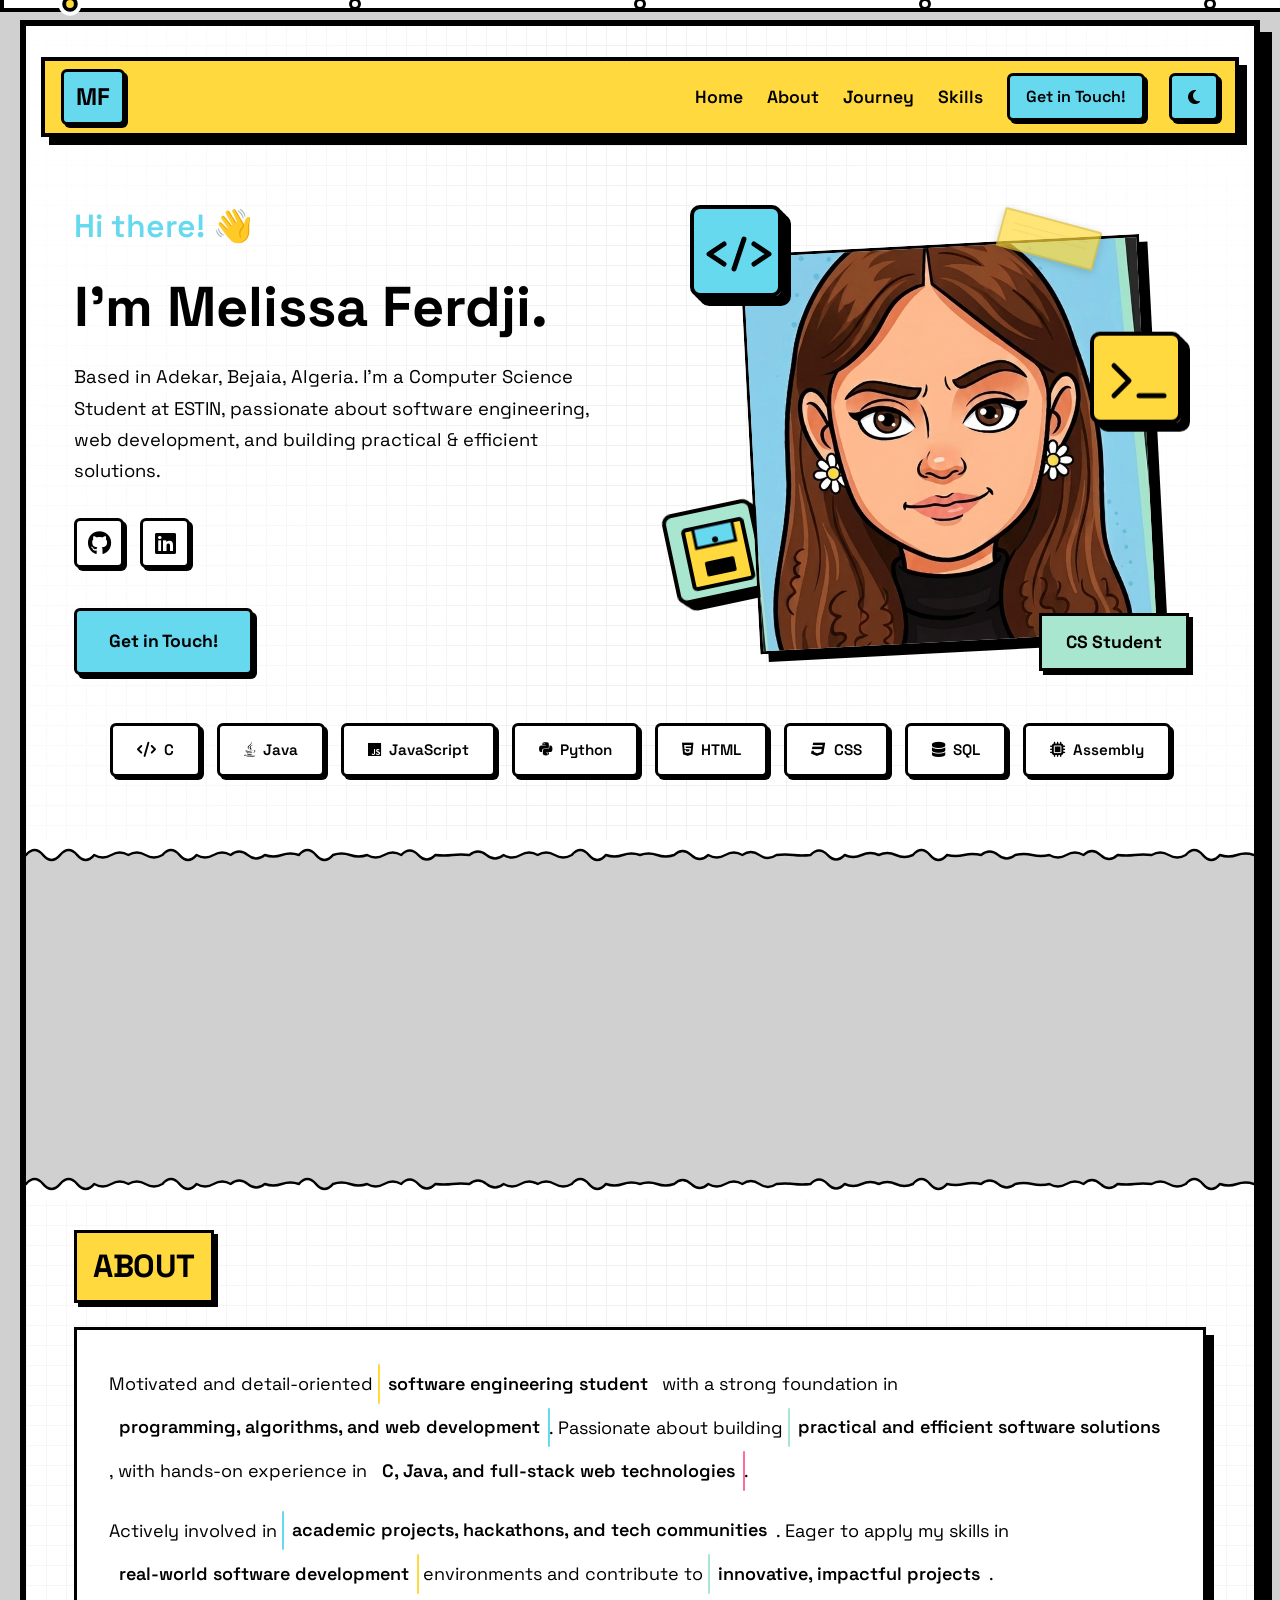
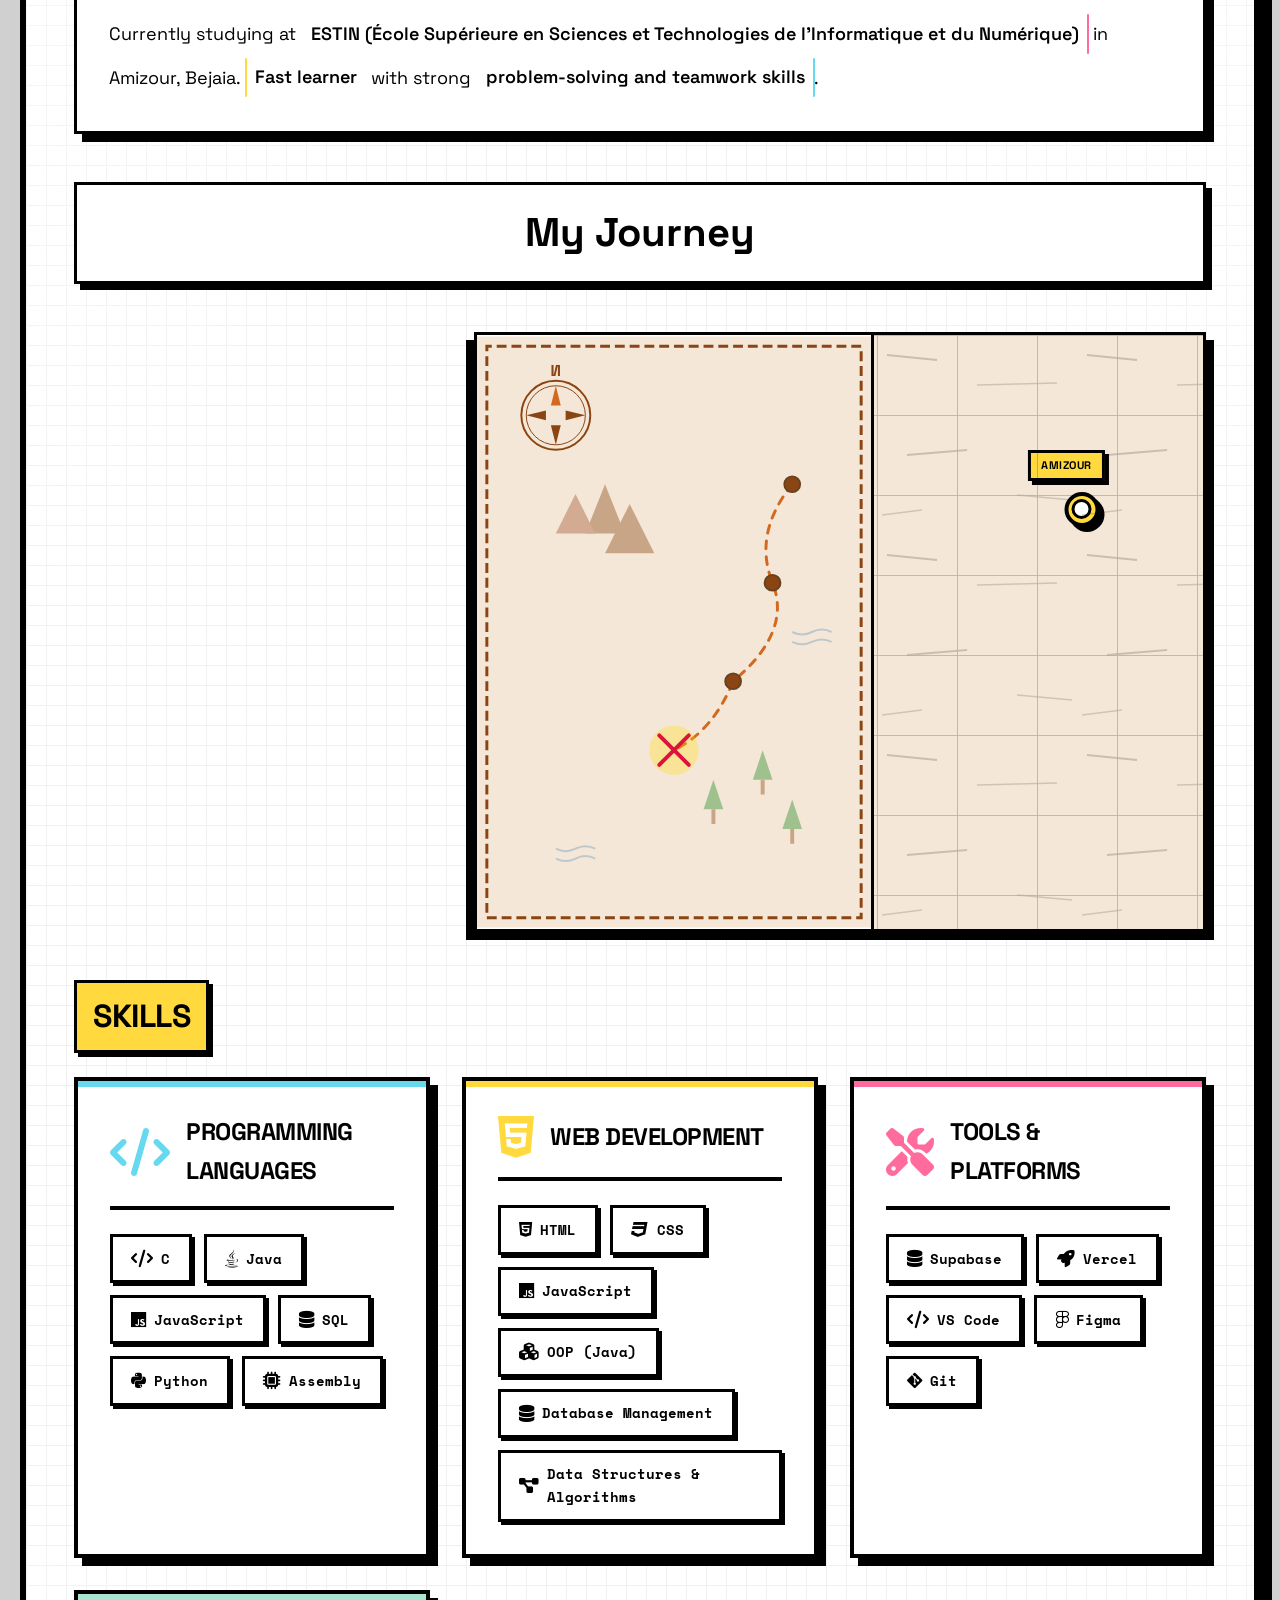
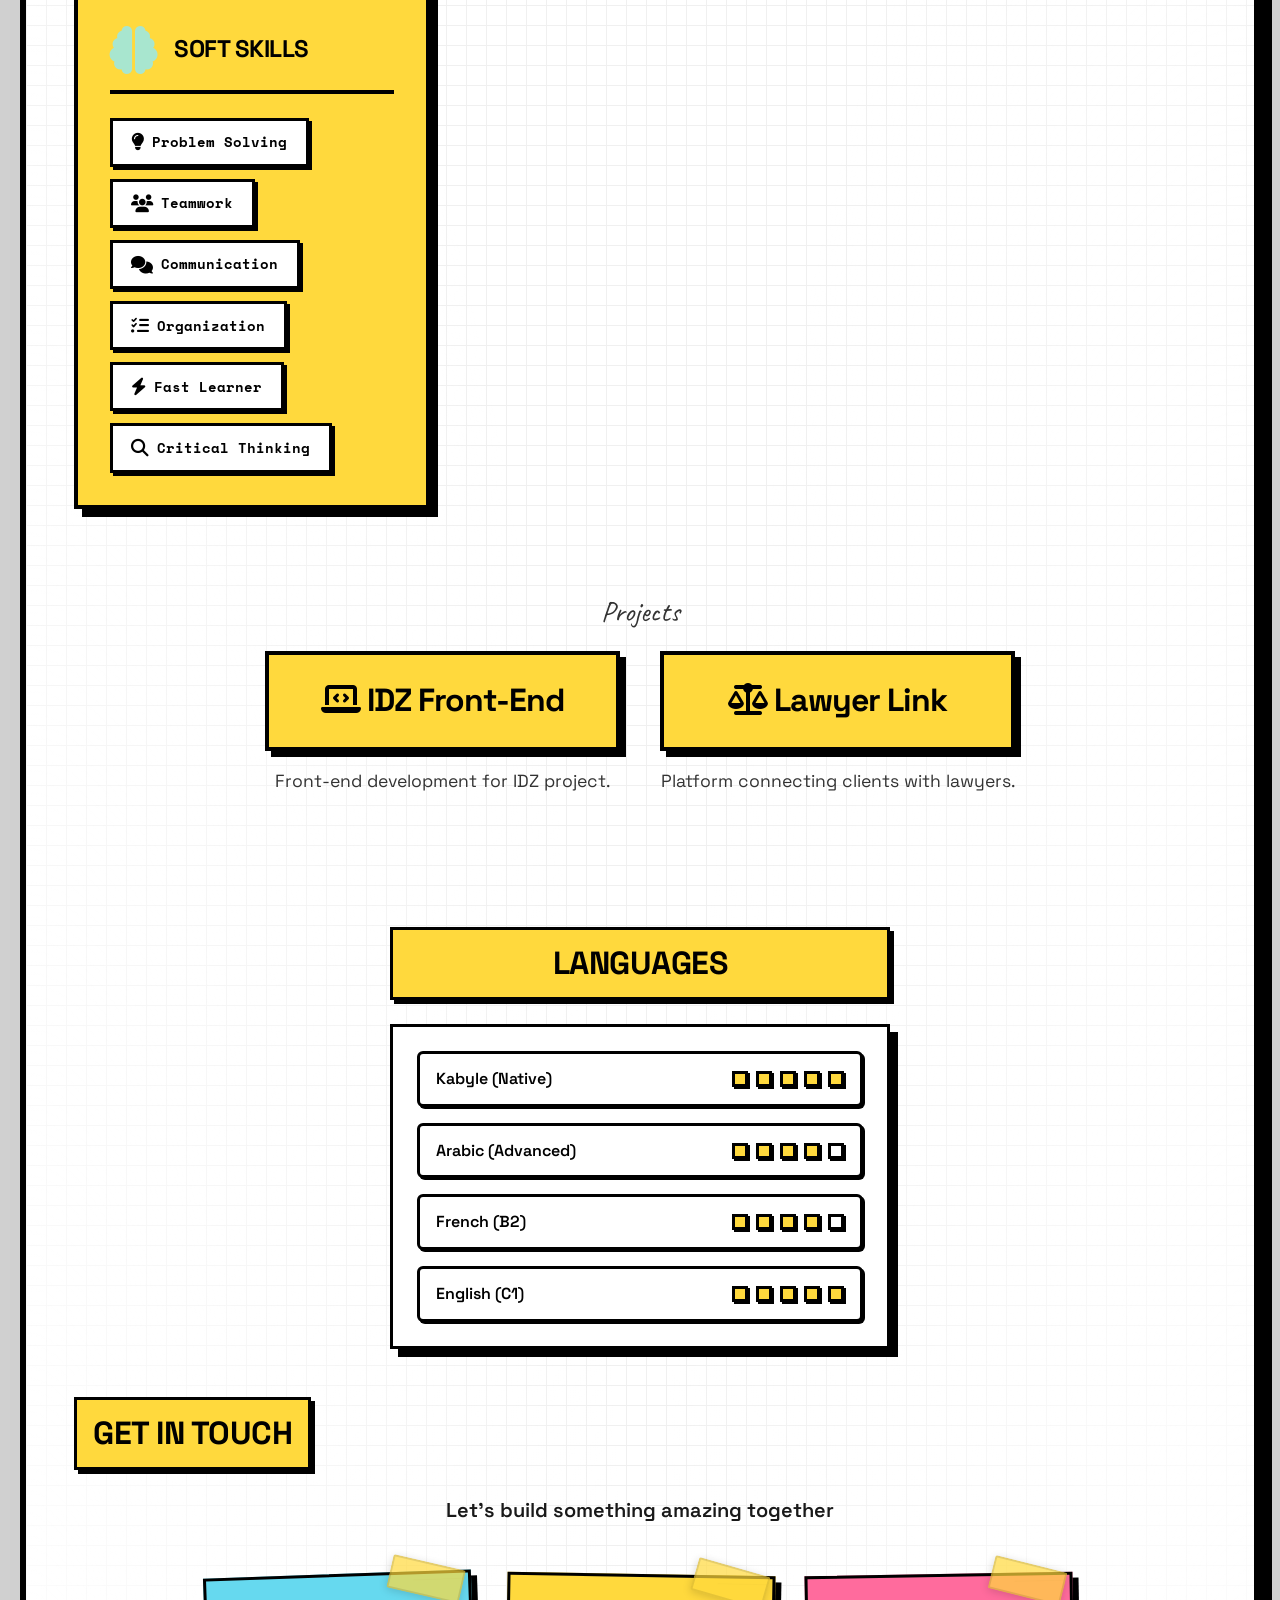
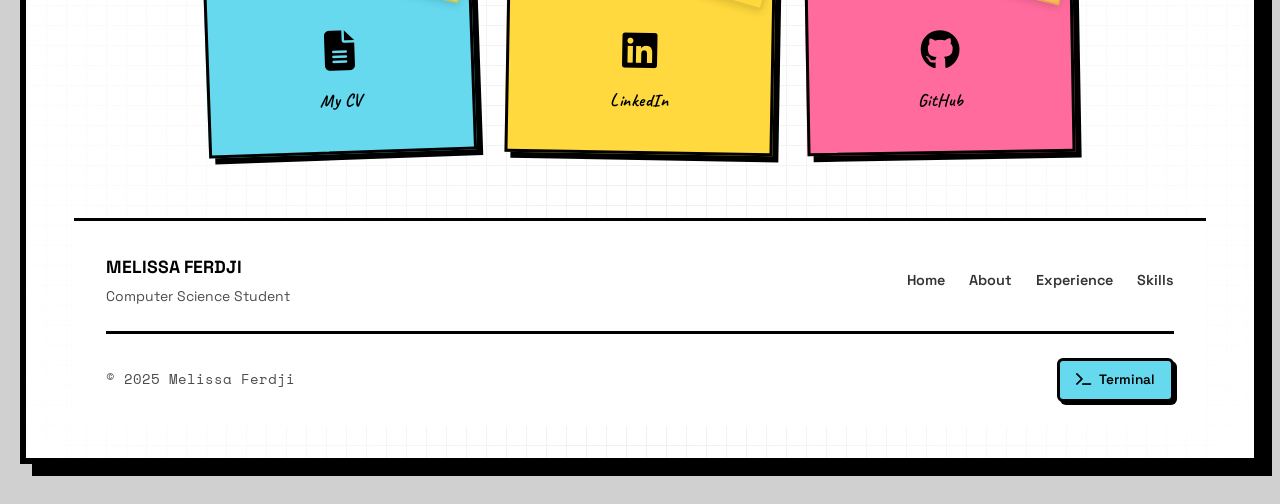
==== commit 40d16fee: "Update journey dates and replace email with CV link in contact section" ====
--- a/index.html
+++ b/index.html
@@ -296,7 +296,7 @@
                     <div class="timeline-dot"></div>
                     <div class="timeline-content-flat">
                         <h4 class="timeline-title">2CP (Preparatory Class) @ ESTIN</h4>
-                        <p class="timeline-date">2025 - 2026</p>
+                        <p class="timeline-date">2025 — 2026</p>
                         <p class="timeline-description">
                             Second year preparatory class at ESTIN, deepening knowledge in algorithms, data structures, OOP with Java, database management, and web development.
                         </p>
@@ -307,7 +307,7 @@
                     <div class="timeline-dot"></div>
                     <div class="timeline-content-flat">
                         <h4 class="timeline-title">1CP (Preparatory Class) @ ESTIN</h4>
-                        <p class="timeline-date">2024 - 2025</p>
+                        <p class="timeline-date">2024 — 2025</p>
                         <p class="timeline-description">
                             First year preparatory class covering fundamentals of computer science, C programming, algebra, analysis, and introduction to algorithms.
                         </p>
@@ -340,7 +340,7 @@
                     <div class="timeline-dot"></div>
                     <div class="timeline-content-flat">
                         <h4 class="timeline-title">Hackathon Organizer — "Automate & Innovate"</h4>
-                        <p class="timeline-date">2025</p>
+                        <p class="timeline-date">2026</p>
                         <p class="timeline-description">
                             Organized a hackathon focused on automation and innovation, bringing together students and developers to solve real-world problems.
                         </p>
@@ -351,7 +351,7 @@
                     <div class="timeline-dot"></div>
                     <div class="timeline-content-flat">
                         <h4 class="timeline-title">Participant — EcoHack Hackathon</h4>
-                        <p class="timeline-date">2025</p>
+                        <p class="timeline-date">2026</p>
                         <p class="timeline-description">
                             Participated in the EcoHack hackathon, developing sustainable technology solutions as part of a collaborative team.
                         </p>
@@ -590,9 +590,9 @@
             <div class="contact-container-compact">
                 <p class="contact-intro">Let's build something amazing together</p>
                 <div class="contact-grid">
-                    <a href="mailto:m_ferdji@estin.dz" class="contact-card">
-                        <i class="fas fa-envelope"></i>
-                        <span>Email</span>
+                    <a href="https://drive.google.com/file/d/1L91SMU49HZRIZOpVgOlhaSMlGpgL1DGk/view?usp=sharing" target="_blank" class="contact-card">
+                        <i class="fas fa-file-alt"></i>
+                        <span>My CV</span>
                     </a>
                     <a href="https://linkedin.com/in/melissa-ferdji-41543336b" target="_blank" class="contact-card">
                         <i class="fab fa-linkedin"></i>
